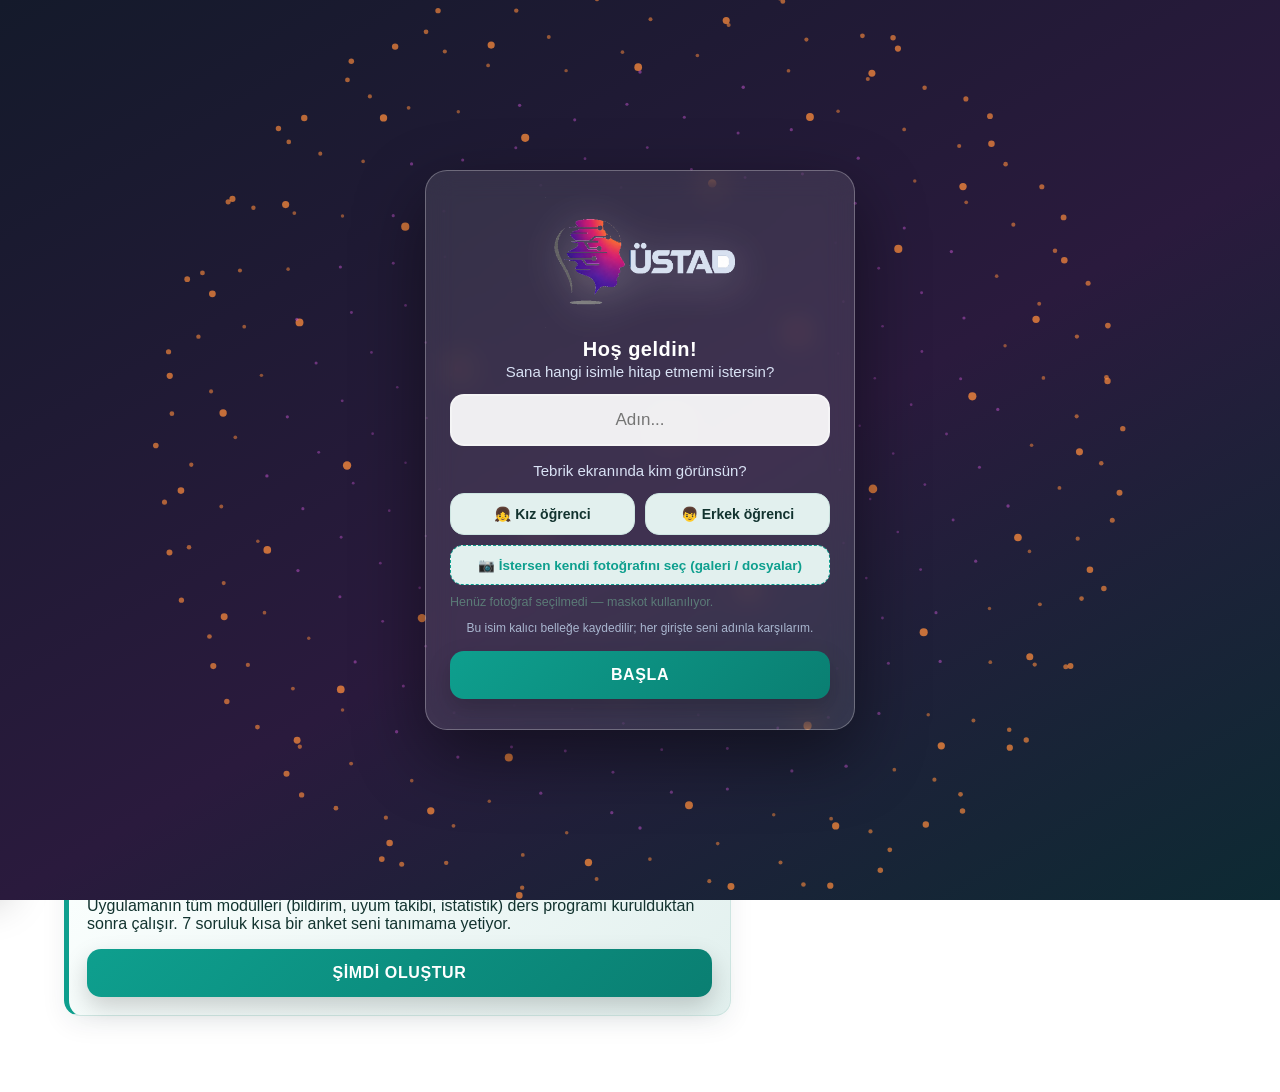
==== index.html @ e7c5d6fb "ÜSTAD KPSS-B KOÇ PRO v2.4 · KPSS ARAÇLAR bölümleri içe alındı (geri sayım, net & puan, 2026 güncel b" ====
<!DOCTYPE html>
<!-- © 2026 Kenan Kuzucu · ÜSTAD KPSS-B KOÇ PRO · Sınav Koçu (KPSS-B) · TÜM HAKLARI SAKLIDIR.
     5846 sayılı FSEK kapsamında korunur. İzinsiz çoğaltma, kopyalama, satış ve dağıtım yasaktır. -->
<html lang="tr" data-renk="turkuaz" data-duzen="ferah">
<head>
<meta charset="utf-8">
<meta name="viewport" content="width=device-width, initial-scale=1, viewport-fit=cover">
<meta name="surum" content="2.4">
<title>ÜSTAD KPSS-B KOÇ PRO · Sınav Koçu</title>
<link rel="stylesheet" href="assets/stil.css">
<link rel="stylesheet" href="assets/koc.css">
<link rel="stylesheet" href="assets/kpss-araclar.css">
</head>
<body>

<!-- ══════════ KARŞILAMA PERDESİ (ilk giriş) ══════════ -->
<section id="perde" class="perde">
  <canvas id="kure" class="kure"></canvas>
  <div class="perde-kart">
    <img class="perde-logo" src="tasarim/ustad-logo-tam-koyu.png" alt="ÜSTAD">
    <h1 class="perde-baslik">Hoş geldin!</h1>
    <p class="perde-soru">Sana hangi isimle hitap etmemi istersin?</p>
    <input id="isimKutu" class="isim-kutu" type="text" placeholder="Adın..." autocomplete="off">
    <p class="perde-soru perde-ikinci">Tebrik ekranında kim görünsün?</p>
    <div class="cins-satir" id="perdeCins">
      <button class="cins-dugme" data-cins="kiz">👧 Kız öğrenci</button>
      <button class="cins-dugme" data-cins="erkek">👦 Erkek öğrenci</button>
    </div>
    <div class="foto-blok" id="perdeFotoBlok">
      <input type="file" id="perdeFoto" accept="image/*" hidden>
      <button class="foto-sec-dugme" id="perdeFotoSec">📷 İstersen kendi fotoğrafını seç (galeri / dosyalar)</button>
      <div class="foto-onizleme" id="perdeFotoOnizleme"></div>
    </div>
    <p class="perde-alt">Bu isim kalıcı belleğe kaydedilir; her girişte seni adınla karşılarım.</p>
    <button id="isimKaydet" class="buyuk-dugme">BAŞLA</button>
  </div>
</section>

<!-- ══════════ ÜST ŞERİT ══════════ -->
<header class="ust">
  <button id="menuDugme" class="menu-dugme" title="Menü">☰</button>
  <div class="marka">
    <img src="tasarim/ustad-kafa.png" alt="">
    <div class="marka-yazi">
      <b>ÜSTAD KPSS-B KOÇ PRO</b>
      <span id="markaSinav">KPSS-B</span>
    </div>
  </div>
  <div class="ust-sag">
    <button id="sesDugme" class="mini-dugme" title="Sesli karşılama">🔊</button>
    <span id="saat" class="saat">--:--</span>
  </div>
</header>

<!-- ══════════ SOL MENÜ (hamburger) ══════════ -->
<nav id="menu" class="menu">
  <div class="menu-icerik"></div>
</nav>
<div id="menuPerde" class="menu-perde"></div>

<!-- ══════════ EKRANLAR ══════════ -->
<main id="icerik" class="icerik">

  <!-- ANA SAYFA -->
  <section id="ekran-ana" class="ekran acik" data-bolum="ana">
    <div class="izgara-ana">
      <div class="sol-kolon">
        <div class="kart">
          <div class="panel-baslik-satir">
            <div class="panel-madalyon" id="anaMadalyon"></div>
            <div class="panel-ad">
              <b id="anaUstadAd">ÜSTAD</b>
              <span id="karsilamaYazi">Hoş geldin · ÜSTAD yanınızda</span>
            </div>
          </div>
          <p><b>ÜSTAD</b>, sınav hazırlığını baştan sona yöneten bir çalışma koçudur.
             Sana özel ders programı kurar, uyumunu takip eder, eksiğini bulur ve
             eksik kaldığın konuya seni tekrar götürür.</p>
          <div class="ozellik-satir">
            <div class="ozellik"><span class="simg">🗓️</span><b>Kişiye özel program</b><i>Uyanma, uyuma ve verimli saatlerine göre kurulur.</i></div>
            <div class="ozellik"><span class="simg">💡</span><b>Eksik konu avcısı</b><i>Yanlış çözdüğün sorulardan eksiğini bulur.</i></div>
            <div class="ozellik"><span class="simg">🔔</span><b>Ders bildirimi</b><i>Ders saatinden 5 dakika önce haber verir.</i></div>
            <div class="ozellik"><span class="simg">⚡</span><b>Anında geri bildirim</b><i>Şıkkı işaretler işaretlemez doğru/yanlış yeşil-kırmızı bantta görünür.</i></div>
            <div class="ozellik"><span class="simg">✅</span><b>Doğru & yanlış panelleri</b><i>Doğru, yanlış ve boş bıraktığın soruların listesi; dokununca o soru açılır.</i></div>
            <div class="ozellik"><span class="simg">🎉</span><b>Maskotlu tebrik ekranı</b><i>Kazanınca konfetili kutlama, kazanamayınca “üzülme, başaracaksın”.</i></div>
            <div class="ozellik"><span class="simg">📷</span><b>Kendi fotoğrafınla</b><i>İstersen maskot yerine kendi fotoğrafın madalyon olarak çıkar.</i></div>
          </div>
          <div class="ana-hizli">
            <button class="ikincil-dugme" id="anaTebrik">🎬 Tebrik ekranını dene</button>
            <button class="ikincil-dugme" id="anaFoto" data-git="ayarlar">📷 Fotoğrafımı ayarla</button>
            <button class="ikincil-dugme yesil" data-git="testler">✅ Teste başla</button>
          </div>
        </div>
        <div class="kart vurgu-kart">
          <h3>Önce ders programını oluştur</h3>
          <p>Uygulamanın tüm modülleri (bildirim, uyum takibi, istatistik) ders programı
             kurulduktan sonra çalışır. 7 soruluk kısa bir anket seni tanımama yetiyor.</p>
          <button class="buyuk-dugme" data-git="program">ŞİMDİ OLUŞTUR</button>
        </div>
      </div>
      <aside class="sag-kolon">
        <div class="kart duyuru-kart">
          <h2 class="kart-baslik">📣 DUYURULAR</h2>
          <div id="duyuruAkis" class="duyuru-akis"></div>
          <p class="duyuru-dip">Başlığa dokun → haber uygulama içinde açılır.</p>
        </div>
      </aside>
    </div>
  </section>

  <!-- DERS PROGRAMI -->
  <section id="ekran-program" class="ekran" data-bolum="program">
    <h2 class="sayfa-baslik">🗓️ Ders Programı</h2>
    <div class="kart">
      <h3>Seni tanıyalım (7 soru)</h3>
      <form id="anket" class="anket">
        <label>Sabah saat kaçta uyanırsın?
          <input type="time" name="uyanma" value="07:00" required></label>
        <label>Akşam saat kaçta uyursun?
          <input type="time" name="uyuma" value="23:30" required></label>
        <label>Hangi günler senin için daha verimli?</label>
        <div class="gunler" id="gunKutu">
          <label class="cip"><input type="checkbox" value="1" checked><span>Pzt</span></label>
          <label class="cip"><input type="checkbox" value="2" checked><span>Sal</span></label>
          <label class="cip"><input type="checkbox" value="3" checked><span>Çar</span></label>
          <label class="cip"><input type="checkbox" value="4" checked><span>Per</span></label>
          <label class="cip"><input type="checkbox" value="5" checked><span>Cum</span></label>
          <label class="cip"><input type="checkbox" value="6"><span>Cmt</span></label>
          <label class="cip"><input type="checkbox" value="0"><span>Paz</span></label>
        </div>
        <label>Günün hangi saat aralığı sana uygun?
          <span class="cift">
            <input type="time" name="bas" value="09:00"><input type="time" name="bit" value="22:00">
          </span></label>
        <label>En çok sevdiğin dersler (birden fazla seç)</label>
        <div id="sevKutu" class="ders-cip"></div>
        <label>Zorlandığın dersler (birden fazla seç)</label>
        <div id="zorKutu" class="ders-cip"></div>
        <label>Hedef puan aralığın
          <span class="cift"><input type="number" name="puan1" value="70" min="0" max="100">
          <input type="number" name="puan2" value="85" min="0" max="100"></span></label>
        <label>Günde kaç saat çalışabilirsin?
          <input type="number" name="sure" value="4" min="1" max="12" step="0.5"></label>
        <button type="submit" class="buyuk-dugme">PROGRAMIMI HAZIRLA</button>
      </form>
    </div>
    <div id="programSonuc" class="kart gizli"></div>
  </section>

  <!-- ÜSTAD ÖNERİYOR -->
  <section id="ekran-oneriyor" class="ekran" data-bolum="oneriyor">
    <h2 class="sayfa-baslik">💡 ÜSTAD Öneriyor</h2>
    <div class="kart">
      <p>Çözdüğün testlerdeki yanlışlarını konu bazında tararım. Aşağıdaki liste
         <b>eksik kaldığın konuları</b> öncelik sırasıyla gösterir.</p>
      <div id="eksikListe" class="eksik-liste"></div>
    </div>
    <div id="telafiAlan" class="kart gizli"></div>
  </section>

  <!-- TESTLER -->
  <section id="ekran-testler" class="ekran" data-bolum="testler">
    <h2 class="sayfa-baslik">📝 Testler</h2>
    <div class="kart">
      <p>Konu testleri <b>30 soru</b> ve <b>süresizdir</b>; amaç konuya hâkim olup olmadığını ölçmektir.</p>
      <div id="testListe" class="test-liste"></div>
    </div>
  </section>

  <!-- DENEME SINAVI -->
  <section id="ekran-deneme" class="ekran" data-bolum="deneme">
    <h2 class="sayfa-baslik">🎯 Deneme Sınavı</h2>
    <div class="kart">
      <div id="denemeBilgi" class="deneme-bilgi"></div>
      <p class="uyari-yazi">Süre, sınava girdiğin an başlar. Süre bittiğinde 15 dakika
         boyunca sorulara erişim kapanır.</p>
      <!-- DENEMEYE BAŞLA düğmesi bu satırın ÜSTÜNE gelir (deneme.js panel()) -->
      <div id="denemeArsivSatir" class="deneme-arsiv-satir">
        <button class="arsiv-dugme" data-git="testler">📚 Deneme Arşivi ve Konu Testleri</button>
      </div>
    </div>
  </section>

  <!-- DERS NOTLARI -->
  <section id="ekran-notlar" class="ekran" data-bolum="notlar">
    <h2 class="sayfa-baslik">📚 Ders Notları</h2>
    <div class="kart"><div id="notListe" class="not-liste"></div></div>
  </section>

  <!-- Sınav Geri Sayımı (KPSS ARAÇLAR · v2.4) -->
  <section id="ekran-sayim" class="ekran" data-bolum="sayim">
    <h2 class="sayfa-baslik">⏳ Sınav Geri Sayımı</h2>
    <div class="kart" id="kaSayimAlan"></div>
  </section>

  <!-- Net & Puan (KPSS ARAÇLAR · v2.4) -->
  <section id="ekran-puan" class="ekran" data-bolum="puan">
    <h2 class="sayfa-baslik">🧮 Net &amp; Puan</h2>
    <div class="kart" id="kaPuanAlan"></div>
  </section>

  <!-- 2026 Güncel Bilgiler (KPSS ARAÇLAR · v2.4) -->
  <section id="ekran-guncel" class="ekran" data-bolum="guncel">
    <h2 class="sayfa-baslik">📰 2026 Güncel Bilgiler</h2>
    <div class="kart" id="kaGuncelAlan"></div>
  </section>

  <!-- Çıkmış Sorular (KPSS ARAÇLAR · v2.4) -->
  <section id="ekran-cikmis" class="ekran" data-bolum="cikmis">
    <h2 class="sayfa-baslik">📚 Çıkmış Sorular (2011-2021)</h2>
    <div class="kart" id="kaCikmisAlan"></div>
  </section>

  <!-- İSTATİSTİK -->
  <section id="ekran-istatistik" class="ekran" data-bolum="istatistik">
    <h2 class="sayfa-baslik">📊 İstatistik</h2>
    <div class="kart"><div id="istKutu" class="ist-kutu"></div></div>
  </section>

  <!-- AYARLAR -->
  <section id="ekran-ayarlar" class="ekran" data-bolum="ayarlar">
    <h2 class="sayfa-baslik">⚙️ Ayarlar</h2>
    <div class="kart">
      <h3>Renk Paleti</h3>
      <p class="aciklama">Her bölümün kendi rengi var; palet tüm uygulamanın tonunu değiştirir.</p>
      <div id="renkListe" class="renk-liste"></div>
    </div>
    <div class="kart">
      <h3>Düzen</h3>
      <p class="aciklama">Menü her zaman sol üstteki üç çizgidedir. Listeler sağda durur.</p>
      <div id="duzenListe" class="renk-liste"></div>
    </div>
    <div class="kart">
      <h3>Sesli karşılama</h3>
      <p class="aciklama">Girişte “Hoş geldin …” sesli okunur (cihazın Türkçe sesi kullanılır).</p>
      <label class="cip"><input type="checkbox" id="sesAc" checked><span>Açık</span></label>
    </div>
    <div class="kart">
      <h3>Deneme Sınavı</h3>
      <p class="aciklama">Açıkken denemede de testlerdeki gibi doğru/yanlış <b>anında</b> gösterilir ve cevap kilitlenir.
         Kapatırsanız gerçek sınav provası olur: işaretlemeler gizli kalır, sonuç sınav sonunda açıklanır.</p>
      <label class="cip"><input type="checkbox" id="anindaAc" checked><span>Anında geri bildirim</span></label>
    </div>
    <div class="kart">
      <h3>Sesli Karşılama Sesi</h3>
      <p class="aciklama">Kız öğrenci maskotunu seçtiyseniz konuşmalar <b>kadın sesiyle</b>, erkek öğrenci
         maskotunu seçtiyseniz <b>erkek sesiyle</b> okunur. Aşağıdaki düğmeyle sesi deneyebilirsiniz.</p>
      <button class="ikincil-dugme" id="sesDene">🔊 Sesi dinle</button>
      <p class="aciklama" id="sesDurum" style="margin-top:8px"></p>
    </div>
    <div class="kart">
      <h3>Öğrenci Profili</h3>
      <p class="aciklama">Tebrik ekranındaki maskot ve sesli hitap bu bilgiye göre hazırlanır.</p>
      <label class="alan-etiket">Adınız</label>
      <input id="profilAd" class="isim-kutu" type="text" placeholder="Adınız..." autocomplete="off">
      <p class="alan-etiket" style="margin-top:12px">Maskotunuz</p>
      <div class="cins-satir" id="profilCins">
        <button class="cins-dugme" data-cins="kiz">👧 Kız öğrenci</button>
        <button class="cins-dugme" data-cins="erkek">👦 Erkek öğrenci</button>
      </div>
      <p class="alan-etiket" style="margin-top:14px">Kendi fotoğrafınız (isteğe bağlı)</p>
      <p class="aciklama">Fotoğraf seçerseniz tebrik ekranında maskot yerine <b>sizin fotoğrafınız</b> madalyon olarak görünür.
         Galeriden ya da dosya yöneticisinden seçebilirsiniz; fotoğraf yalnızca cihazınızda saklanır, hiçbir yere gönderilmez.</p>
      <input type="file" id="profilFoto" accept="image/*" hidden>
      <div class="foto-blok">
        <div class="foto-onizleme" id="profilFotoOnizleme"></div>
        <div class="foto-dugmeler">
          <button class="ikincil-dugme" id="profilFotoSec">📷 Fotoğraf Seç / Değiştir</button>
          <button class="ikincil-dugme" id="profilFotoKullan">📷 Fotoğrafımı kullan</button>
          <button class="ikincil-dugme kirmizi" id="profilFotoSil">🗑 Fotoyu Sil</button>
        </div>
      </div>
      <button class="ikincil-dugme" id="profilKaydet" style="margin-top:14px">💾 Profili Kaydet</button>
      <p class="aciklama" id="profilDurum" style="margin-top:8px"></p>
    </div>
    <div class="kart">
      <h3>Tebrik Ekranını Dene</h3>
      <p class="aciklama">Testi ya da denemeyi bitirdiğinizde maskotunuz sizi kutlar ya da teselli eder.</p>
      <button class="ikincil-dugme" id="tebrikDene">🎬 Tebrik ekranını önizle</button>
    </div>
  </section>
  <!-- HAKKINDA & TELİF -->
  <section id="ekran-hakkinda" class="ekran" data-bolum="hakkinda">
    <h2 class="sayfa-baslik">©️ Hakkında &amp; Telif</h2>
    <div class="kart" id="hkAlan"></div>
  </section>
  <!-- KOÇ PRO (v2.1 eklentisi) -->
  <section id="ekran-koc" class="ekran" data-bolum="koc">
    <h2 class="sayfa-baslik">🎓 KOÇ PRO</h2>
    <div class="kart" id="kocAlan"></div>
  </section>

</main>

<script src="icerik/veri.js"></script>
<script src="icerik/sorular.js"></script>
<script src="icerik/notlar.js"></script>
<script src="icerik/besleme.js"></script>
<script src="icerik/kpss-takvim.js"></script>
<script src="icerik/kpss-guncel.js"></script>
<script src="icerik/kpss-cikmis.js"></script>
<script src="assets/deneme.js"></script>
<script src="assets/motor.js"></script>
<script src="assets/koc.js"></script>
<script src="assets/koc2.js"></script>
<script src="assets/koc3.js"></script>
<script src="assets/kpss-araclar.js"></script>
</body>
</html>
---- assets/stil.css ----
/* © 2026 Kenan Kuzucu · ÜSTAD KOÇ PRO · Sınav Koçu (KPSS-B paketi) · TÜM HAKLARI SAKLIDIR.
   5846 sayılı FSEK kapsamında korunur. İzinsiz çoğaltma, kopyalama, satış, dağıtım,
   değiştirme, tersine mühendislik ve türev eser üretimi yasaktır.
   Eser künyesi ve kullanım lisansı: uygulama içinde 'Hakkında & Telif' bölümü. */
/* ═══════════════════════════════════════════════════════════════════
   ÜSTAD MOTOR · stil.css
   Kural: her bölümün KENDİ rengi vardır; palet (tema) yalnız tonu değiştirir.
   Kural: zemin beyaz DEĞİL, yumuşak açık renk.
   ═══════════════════════════════════════════════════════════════════ */

/* ---- Renk paletleri: yalnız bu üç değişken değişir ---- */
html[data-renk="turkuaz"] { --zemin:#eef7f6; --zemin2:#e2f0ee; --kart:#fbfffe; --metin:#12332f; --soluk:#5b7b77; --cizgi:#cde5e1; }
html[data-renk="badem"]   { --zemin:#f7f3e9; --zemin2:#efe8d8; --kart:#fffdf7; --metin:#3a3226; --soluk:#7b7261; --cizgi:#e4dcc8; }
html[data-renk="lavanta"] { --zemin:#f2eefb; --zemin2:#e8e2f6; --kart:#fdfcff; --metin:#2e2450; --soluk:#6a5f8d; --cizgi:#ddd5ef; }
html[data-renk="gul"]     { --zemin:#fdeff2; --zemin2:#f8e2e8; --kart:#fffafc; --metin:#43222c; --soluk:#8a6270; --cizgi:#f0d5dd; }
html[data-renk="gokyuzu"] { --zemin:#eef4fd; --zemin2:#e0ebfa; --kart:#fbfdff; --metin:#152a44; --soluk:#5b7796; --cizgi:#cfe0f4; }
html[data-renk="nane"]    { --zemin:#eef8ee; --zemin2:#e2f1e3; --kart:#fbfffb; --metin:#1b3a22; --soluk:#5d7f66; --cizgi:#d0e8d3; }
html[data-renk="kum"]     { --zemin:#f8f2e6; --zemin2:#f0e6d2; --kart:#fffcf5; --metin:#3d3223; --soluk:#7d6f58; --cizgi:#e6dac2; }
html[data-renk="gece"]    { --zemin:#1b2130; --zemin2:#161b27; --kart:#242c3e; --metin:#e8eefc; --soluk:#9fb0cd; --cizgi:#33405a; }
html[data-renk="karanfil"]{ --zemin:#f6efef; --zemin2:#efe3e3; --kart:#fffbfb; --metin:#3b2626; --soluk:#7d6161; --cizgi:#e6d6d6; }
html[data-renk="fistik"]  { --zemin:#f3f8e8; --zemin2:#e8f1d6; --kart:#fcfff5; --metin:#2b3620; --soluk:#697a54; --cizgi:#d9e6c2; }
html[data-renk="antik"]   { --zemin:#f4f1ec; --zemin2:#ebe6dd; --kart:#fdfcf9; --metin:#332e26; --soluk:#726a5c; --cizgi:#e0dad0; }
html[data-renk="deniz"]   { --zemin:#e9f2f7; --zemin2:#dbeaf3; --kart:#fafdff; --metin:#12303f; --soluk:#567585; --cizgi:#cbdfeb; }

/* ---- Bölüm renkleri (her bölüme AYRI renk) ---- */
:root {
  --ana:#0e9f8e;      --ana2:#0a7f72;
  --program:#4f46e5;  --program2:#3f38c4;
  --oneriyor:#e08a00; --oneriyor2:#bd7400;
  --testler:#12a150;  --testler2:#0d8442;
  --deneme:#dc2626;   --deneme2:#b91c1c;
  --notlar:#7c3aed;   --notlar2:#6429c9;
  --istatistik:#1d6fe0; --istatistik2:#1659b8;
  --ayarlar:#556070;  --ayarlar2:#414a58;
  --hakkinda:#0f6f92; --hakkinda2:#0b5570;
  --koc:#7c3aed;      --koc2:#5b21b6;
  /* KPSS ARAÇLAR eklentisi (v2.4) — her aracın kendi rengi */
  --sayim:#0f766e;    --sayim2:#115e59;
  --puan:#b45309;     --puan2:#92400e;
  --guncel:#0e7490;   --guncel2:#155e75;
  --cikmis:#c2410c;   --cikmis2:#9a3412;
  --r:16px;
}

* { box-sizing:border-box; }
html,body { margin:0; padding:0; }
body {
  background:linear-gradient(160deg, var(--zemin) 0%, var(--zemin2) 100%);
  background-attachment:fixed;
  color:var(--metin); min-height:100vh;
  font-family:"Segoe UI","Trebuchet MS",Tahoma,sans-serif;
  -webkit-tap-highlight-color:transparent;
}
.gizli { display:none !important; }

/* ═════════ KARŞILAMA PERDESİ ═════════ */
.perde {
  position:fixed; inset:0; z-index:100;
  display:flex; align-items:center; justify-content:center;
  background:linear-gradient(150deg,#141a2b 0%,#2a1a3d 55%,#0d2a33 100%);
  transition:opacity .5s ease, visibility .5s;
}
.perde.kapali { opacity:0; visibility:hidden; pointer-events:none; }
.kure { position:absolute; inset:0; width:100%; height:100%; }
.perde-kart {
  position:relative; z-index:2; width:min(92vw,430px);
  padding:26px 24px 30px; border-radius:22px; text-align:center;
  background:rgba(255,255,255,.10); border:1px solid rgba(255,255,255,.28);
  backdrop-filter:blur(14px); -webkit-backdrop-filter:blur(14px);
  box-shadow:0 26px 70px rgba(0,0,0,.45);
}
.perde-logo { width:190px; filter:drop-shadow(0 8px 22px rgba(255,255,255,.28)); }
.perde-baslik { color:#fff; margin:6px 0 2px; font-size:20px; letter-spacing:.5px; }
.perde-soru { color:#d9e2f5; margin:0 0 14px; font-size:15px; }
.isim-kutu {
  width:100%; padding:14px 16px; font-size:17px; text-align:center;
  border-radius:14px; border:2px solid rgba(255,255,255,.35);
  background:rgba(255,255,255,.92); color:#16233a; outline:none;
}
.isim-kutu:focus { border-color:#ffb457; box-shadow:0 0 0 4px rgba(255,180,87,.25); }
.perde-alt { color:#a9b6cf; font-size:12px; margin:12px 0 16px; }

.buyuk-dugme {
  display:inline-block; width:100%; padding:15px 20px; cursor:pointer;
  font-size:16px; font-weight:700; letter-spacing:.6px; color:#fff;
  border:none; border-radius:14px;
  background:linear-gradient(135deg,var(--ana),var(--ana2));
  box-shadow:0 10px 24px rgba(0,0,0,.18);
  transition:transform .15s ease, box-shadow .15s ease;
}
.buyuk-dugme:hover { transform:translateY(-2px); box-shadow:0 14px 30px rgba(0,0,0,.24); }
.buyuk-dugme:active { transform:translateY(0); }

/* ═════════ ÜST ŞERİT ═════════ */
.ust {
  position:sticky; top:0; z-index:40;
  display:flex; align-items:center; gap:12px; padding:8px 14px;
  background:linear-gradient(135deg,var(--kart),var(--zemin2));
  border-bottom:1px solid var(--cizgi);
}
.menu-dugme {
  width:46px; height:46px; flex:0 0 46px; cursor:pointer;
  font-size:22px; line-height:1; color:#fff; border:none; border-radius:13px;
  background:linear-gradient(135deg,var(--ana),var(--ana2));
  box-shadow:0 6px 16px rgba(0,0,0,.18);
}
.marka { display:flex; align-items:center; gap:10px; flex:1; min-width:0; }
.marka img { height:40px; }
.marka-yazi { display:flex; flex-direction:column; line-height:1.05; }
.marka-yazi b { font-size:17px; letter-spacing:2px; color:#1b2a6b; }
html[data-renk="gece"] .marka-yazi b { color:#cfe0ff; }
.marka-yazi span { font-size:11px; letter-spacing:3px; color:var(--soluk); font-weight:700; }
.ust-sag { display:flex; align-items:center; gap:10px; }
.mini-dugme {
  cursor:pointer; font-size:16px; padding:8px 10px; border-radius:11px;
  border:1px solid var(--cizgi); background:var(--kart); color:var(--metin);
}
.saat { font-variant-numeric:tabular-nums; font-size:14px; color:var(--soluk); font-weight:700; }

/* ═════════ SOL MENÜ ═════════ */
.menu {
  position:fixed; top:0; left:0; z-index:60; height:100%; width:288px;
  background:var(--kart); border-right:1px solid var(--cizgi);
  box-shadow:14px 0 40px rgba(0,0,0,.22);
  transform:translateX(-102%); transition:transform .28s cubic-bezier(.4,0,.2,1);
  overflow-y:auto; padding:16px 14px 30px;
}
.menu.acik { transform:translateX(0); }
.menu-perde { position:fixed; inset:0; z-index:55; background:rgba(8,14,26,.45); opacity:0; visibility:hidden; transition:opacity .25s; }
.menu-perde.acik { opacity:1; visibility:visible; }
.menu-baslik { display:flex; align-items:center; gap:10px; margin:4px 4px 14px; }
.menu-baslik img { height:34px; }
.menu-baslik b { letter-spacing:2px; font-size:15px; }
.menu-grup { font-size:10.5px; letter-spacing:2px; color:var(--soluk); margin:14px 8px 6px; font-weight:800; }
.menu-oge {
  display:flex; align-items:center; gap:12px; width:100%; cursor:pointer;
  padding:12px 13px; margin-bottom:7px; border-radius:13px; text-align:left;
  border:1px solid transparent; background:transparent; color:var(--metin);
  font-size:15px; font-family:inherit;
  transition:background .16s, transform .16s, border-color .16s;
}
.menu-oge .simg-renk {
  width:34px; height:34px; flex:0 0 34px; border-radius:11px;
  display:flex; align-items:center; justify-content:center; font-size:17px;
  background:var(--bolum); box-shadow:0 5px 12px rgba(0,0,0,.18);
}
.menu-oge:hover { background:var(--zemin2); border-color:var(--cizgi); transform:translateX(3px); }
.menu-oge.secili { background:var(--zemin2); border-color:var(--bolum); box-shadow:inset 4px 0 0 var(--bolum); }
.menu-oge .etiket { font-weight:600; }
.menu-oge .rozet { margin-left:auto; font-size:11px; color:var(--soluk); font-weight:700; }

/* ═════════ İÇERİK / EKRANLAR ═════════ */
.icerik { max-width:1180px; margin:0 auto; padding:16px 14px 60px; }
.ekran { display:none; animation:gel .28s ease; }
.ekran.acik { display:block; }
@keyframes gel { from { opacity:0; transform:translateY(8px); } to { opacity:1; transform:none; } }
.sayfa-baslik { font-size:22px; margin:6px 0 14px; letter-spacing:.4px; }
[data-bolum="ana"] .sayfa-baslik { color:var(--ana); }

.kart {
  background:var(--kart); border:1px solid var(--cizgi); border-radius:var(--r);
  padding:18px; margin-bottom:16px; box-shadow:0 8px 26px rgba(20,40,60,.07);
}
.kart-baslik { margin:0 0 10px; font-size:18px; }
[data-bolum="ana"] .kart:first-child { border-top:4px solid var(--ana); }
[data-bolum="program"] .kart { border-top:4px solid var(--program); }
[data-bolum="oneriyor"] .kart { border-top:4px solid var(--oneriyor); }
[data-bolum="testler"] .kart { border-top:4px solid var(--testler); }
[data-bolum="deneme"] .kart { border-top:4px solid var(--deneme); }
[data-bolum="notlar"] .kart { border-top:4px solid var(--notlar); }
[data-bolum="istatistik"] .kart { border-top:4px solid var(--istatistik); }
[data-bolum="ayarlar"] .kart { border-top:4px solid var(--ayarlar); }
[data-bolum="hakkinda"] .kart { border-top:4px solid var(--hakkinda); }
[data-bolum="koc"] .kart { border-top:4px solid var(--koc); }
.aciklama { color:var(--soluk); font-size:13px; margin:4px 0 12px; }

/* Ana sayfa ızgara: menü/akış simetrisi için iki kolon */
.izgara-ana { display:grid; grid-template-columns:1.35fr .95fr; gap:16px; align-items:start; }
@media (max-width:900px){ .izgara-ana { grid-template-columns:1fr; } }
.ozellik-satir { display:grid; grid-template-columns:repeat(3,1fr); gap:12px; margin-top:14px; }
@media (max-width:760px){ .ozellik-satir { grid-template-columns:1fr; } }
.ozellik {
  background:var(--zemin2); border:1px solid var(--cizgi); border-radius:13px; padding:12px;
  display:flex; flex-direction:column; gap:4px;
}
.ozellik .simg { font-size:22px; }
.ozellik b { font-size:14px; }
.ozellik i { font-size:12.5px; color:var(--soluk); font-style:normal; }
.vurgu-kart { border-left:5px solid var(--ana); background:linear-gradient(135deg,var(--kart),var(--zemin2)); }
.vurgu-kart h3 { margin:0 0 6px; }

/* DUYURULAR akış panosu */
.duyuru-kart { border-top:4px solid #d97706; }
.duyuru-akis { max-height:340px; overflow-y:auto; display:flex; flex-direction:column; gap:9px; padding-right:4px; }
.duyuru {
  display:block; padding:10px 12px; border-radius:12px; cursor:pointer;
  background:var(--zemin2); border:1px solid var(--cizgi); font-size:13.5px; line-height:1.35;
}
.duyuru:hover { border-color:#d97706; }
.duyuru .kaynak { display:block; margin-top:5px; font-size:11px; color:var(--soluk); }
.duyuru-dip { color:var(--soluk); font-size:11.5px; margin:10px 0 0; }

/* Anket */
.anket { display:grid; gap:12px; }
.anket label { display:block; font-size:13.5px; font-weight:600; color:var(--soluk); }
.anket input[type=time], .anket input[type=number], .anket input[type=text] {
  display:block; width:100%; margin-top:6px; padding:11px 12px; font-size:15px; font-family:inherit;
  border:1px solid var(--cizgi); border-radius:12px; background:var(--zemin2); color:var(--metin);
}
.cift { display:flex; gap:10px; }
.cift input { flex:1; }
.gunler { display:flex; flex-wrap:wrap; gap:8px; margin-top:6px; }
.ders-cip { display:flex; flex-wrap:wrap; gap:8px; margin-top:6px; }
.cip { display:inline-flex; align-items:center; gap:7px; cursor:pointer;
  padding:9px 13px; border-radius:11px; background:var(--zemin2);
  border:1px solid var(--cizgi); font-size:13.5px; font-weight:600; }
.cip input { accent-color:var(--program); }

/* Program tablosu */
.program-tablo { width:100%; border-collapse:collapse; font-size:13.5px; }
.program-tablo th, .program-tablo td { padding:9px 10px; border-bottom:1px solid var(--cizgi); text-align:left; }
.program-tablo th { background:var(--zemin2); color:var(--soluk); font-size:12px; letter-spacing:.6px; }
.etiket-tur { font-size:11px; font-weight:800; padding:3px 9px; border-radius:20px; color:#fff; white-space:nowrap; }
.tur-konu { background:#4f46e5; } .tur-soru { background:#12a150; } .tur-bos { background:#94a3b8; }

/* Listeler (kart biçimi) */
.test-liste, .not-liste, .eksik-liste { display:grid; gap:11px; }
.liste-kart {
  display:flex; align-items:center; gap:13px; padding:13px;
  background:var(--zemin2); border:1px solid var(--cizgi); border-radius:14px;
}
.liste-kart .ikon { font-size:21px; }
.liste-kart .govde { flex:1; min-width:0; }
.liste-kart .govde b { display:block; font-size:14.5px; }
.liste-kart .govde span { font-size:12px; color:var(--soluk); }
.liste-kart .kucuk-dugme {
  cursor:pointer; padding:9px 14px; border-radius:11px; border:none; color:#fff;
  font-size:13px; font-weight:700; background:var(--bolum,var(--ana));
}
.ilerleme { height:8px; border-radius:8px; background:var(--cizgi); overflow:hidden; margin-top:7px; }
.ilerleme i { display:block; height:100%; background:var(--testler); }

/* Deneme bilgi kutuları */
.deneme-bilgi { display:grid; grid-template-columns:repeat(3,1fr); gap:12px; margin-bottom:14px; }
@media (max-width:640px){ .deneme-bilgi { grid-template-columns:1fr; } }
.bilgi-kutu { background:var(--zemin2); border:1px solid var(--cizgi); border-radius:13px; padding:13px; text-align:center; }
.bilgi-kutu b { display:block; font-size:23px; color:var(--deneme); }
.bilgi-kutu span { font-size:12px; color:var(--soluk); }
.uyari-yazi { font-size:12.5px; color:var(--soluk); border-left:4px solid var(--deneme); padding-left:10px; }

/* ═════════ ANA SAYFA PANEL BAŞLIĞI: BÜYÜK madalyon + ÜSTAD <AD> ═════════ */
.panel-baslik-satir { display:flex; align-items:center; gap:16px; margin-bottom:14px; flex-wrap:wrap; }
.panel-madalyon { position:relative; width:104px; height:104px; flex:0 0 auto; }
.panel-madalyon img,
.panel-madalyon .maskot-svg {
  width:104px; height:104px; border-radius:50%; background:var(--zemin2);
  border:4px solid var(--kart); box-shadow:0 10px 24px rgba(9,32,38,.2);
}
.panel-madalyon img { object-fit:cover; display:block; }
.panel-madalyon::after {
  content:""; position:absolute; inset:-5px; border-radius:50%;
  border:2.5px solid var(--ana); opacity:.75; pointer-events:none;
}
.panel-ad { display:flex; flex-direction:column; gap:3px; min-width:0; }
.panel-ad b { font-size:22px; letter-spacing:.6px; }
.panel-ad span { font-size:13px; color:var(--soluk); }
.ana-hizli { display:flex; flex-wrap:wrap; gap:10px; margin-top:14px; }

/* ═════════ Kız / erkek maskot seçimi ═════════ */
.perde-ikinci { margin-top:16px; }
.cins-satir { display:flex; gap:10px; margin:8px 0 4px; }
.cins-satir.uyari { animation:cinsUyari .45s ease 2; }
@keyframes cinsUyari { 0%,100%{transform:none} 25%{transform:translateX(-6px)} 75%{transform:translateX(6px)} }
.cins-dugme {
  flex:1; padding:12px 10px; cursor:pointer; font-size:14px; font-weight:700;
  color:var(--metin); background:var(--zemin2);
  border:1.5px solid var(--cizgi); border-radius:14px;
  transition:transform .16s ease, border-color .16s ease, box-shadow .16s ease;
}
.cins-dugme:hover { transform:translateY(-1px); }
.cins-dugme.secili { border-color:var(--ana); color:var(--ana); background:var(--kart); box-shadow:0 4px 14px rgba(14,159,142,.18); }
.alan-etiket { display:block; font-size:12.5px; font-weight:700; color:var(--soluk); margin-bottom:3px; }

/* ═════════ TEBRİK / TESELLİ EKRANI (maskot + konfeti + konuşma) ═════════ */
.kutlama-perde {
  position:fixed; inset:0; z-index:200; display:flex; align-items:center; justify-content:center;
  background:rgba(8,28,33,.55); padding:18px; animation:kutGir .3s ease;
}
@keyframes kutGir { from{opacity:0} to{opacity:1} }
.konfeti { position:absolute; inset:0; width:100%; height:100%; pointer-events:none; }
.kutlama-kart {
  position:relative; width:100%; max-width:430px; text-align:center;
  background:var(--kart); border-radius:24px; padding:22px 18px 18px;
  box-shadow:0 26px 60px rgba(0,0,0,.38); animation:kutPop .45s cubic-bezier(.2,1.4,.5,1);
}
@keyframes kutPop { from{transform:scale(.72) translateY(24px); opacity:0} to{transform:none; opacity:1} }
.kutlama-maskot { display:flex; justify-content:center; }
.maskot-svg { width:150px; height:212px; }
.maskot-govde { transform-box:fill-box; transform-origin:center bottom; animation:maskotZip 1.15s ease-in-out infinite; }
@keyframes maskotZip { 0%,100%{transform:translateY(0)} 50%{transform:translateY(-9px)} }
/* göz kırpma + saç salınımı (gerçekçilik) */
.gozkapagi { transform-box:fill-box; transform-origin:center top; animation:kirp 4.6s ease-in-out infinite; }
@keyframes kirp { 0%,88%,100%{transform:scaleY(0)} 92%,95%{transform:scaleY(1)} }
.sac-tutam { transform-box:fill-box; transform-origin:top center; animation:sacSal 3.8s ease-in-out infinite; }
@keyframes sacSal { 0%,100%{transform:rotate(-1.4deg)} 50%{transform:rotate(1.4deg)} }
.kol { transform-box:fill-box; transform-origin:center top; }
.moral-kazandi .kol-sol { animation:kolSalla .7s ease-in-out infinite; }
.moral-kazandi .kol-sag { animation:kolSallaTers .7s ease-in-out infinite; }
@keyframes kolSalla { 0%,100%{transform:rotate(-9deg)} 50%{transform:rotate(9deg)} }
@keyframes kolSallaTers { 0%,100%{transform:rotate(9deg)} 50%{transform:rotate(-9deg)} }
.moral-uzgun .maskot-govde { animation:maskotNefes 2.8s ease-in-out infinite; }
@keyframes maskotNefes { 0%,100%{transform:translateY(0)} 50%{transform:translateY(-3px)} }
.kutlama-balon { margin-top:8px; }
.k-ust { display:block; font-size:15px; font-weight:800; color:var(--ana); letter-spacing:.4px; }
.k-bas { display:block; font-size:26px; margin:4px 0 6px; letter-spacing:.5px; }
.k-alt { display:block; font-size:14px; color:var(--soluk); line-height:1.5; }
.k-puan { display:inline-block; margin-top:11px; padding:5px 12px; border-radius:999px; font-size:12px; font-weight:700; background:var(--zemin2); color:var(--soluk); }
.moral-kazandi .k-bas { color:#0b8a44; }
.moral-yaklasti .k-bas { color:#c47a00; }
.moral-uzgun .k-bas { color:var(--ana); }
.kutlama-alt { display:flex; flex-direction:column; gap:10px; margin-top:16px; }
@media (max-height:640px){ .maskot-svg{width:112px;height:158px} .k-bas{font-size:21px} }

/* ═════════ KENDİ FOTOĞRAFINI KULLANMA ═════════ */
.foto-blok { margin-top:10px; }
.foto-sec-dugme {
  display:block; width:100%; cursor:pointer; margin-top:8px;
  padding:11px 14px; font-size:13.5px; font-weight:700; text-align:center;
  color:var(--ana); background:var(--zemin2);
  border:1.5px dashed var(--ana); border-radius:13px;
}
.foto-sec-dugme:active { transform:translateY(1px); }
.foto-onizleme { display:flex; align-items:center; gap:11px; margin-top:10px; flex-wrap:wrap; }
.foto-yok { font-size:12.5px; color:var(--soluk); }
.foto-mini { position:relative; flex:0 0 auto; width:74px; height:74px; }
.foto-mini img {
  width:74px; height:74px; object-fit:cover; border-radius:50%;
  border:3px solid var(--cizgi); box-shadow:0 4px 12px rgba(9,32,38,.14);
}
.foto-mini.aktif img { border-color:var(--ana); }
.foto-etiket {
  position:absolute; left:50%; bottom:-7px; transform:translateX(-50%);
  white-space:nowrap; font-size:10px; font-weight:800; padding:2px 7px; border-radius:999px;
  background:var(--soluk); color:#fff;
}
.foto-mini.aktif .foto-etiket { background:var(--ana); }
.foto-dugmeler { display:flex; flex-wrap:wrap; gap:9px; margin-top:12px; }

/* Tebrik ekranında fotoğraf madalyonu (maskotun yerine) */
.foto-madalyon {
  position:relative; width:150px; height:150px; margin:4px auto 2px;
  animation:fmZip 1.15s ease-in-out infinite;
}
.foto-madalyon .fm-resim {
  position:relative; z-index:2; width:150px; height:150px; object-fit:cover;
  border-radius:50%; border:5px solid #ffffff;
  box-shadow:0 10px 26px rgba(9,32,38,.26);
}
.foto-madalyon .fm-halka {
  position:absolute; inset:-7px; border-radius:50%; z-index:1;
  border:3px solid var(--ana); opacity:.85;
}
.foto-madalyon.kazandi .fm-halka { border-color:#12a150; box-shadow:0 0 0 3px rgba(18,161,80,.18); }
.foto-madalyon.uzgun .fm-halka { border-color:#dc2626; opacity:.6; }
.foto-madalyon.yaklasti .fm-halka { border-color:#f0b429; }
@keyframes fmZip { 0%,100%{ transform:translateY(0) } 50%{ transform:translateY(-8px) } }
.foto-madalyon .fm-tac {
  position:absolute; top:-24px; left:50%; transform:translateX(-50%) rotate(-8deg);
  z-index:3; font-size:30px; animation:tacSalla 1.6s ease-in-out infinite;
}
@keyframes tacSalla { 0%,100%{ transform:translateX(-50%) rotate(-8deg) } 50%{ transform:translateX(-50%) rotate(8deg) } }
.foto-madalyon .fm-isik { position:absolute; z-index:3; font-size:17px; animation:isikParla 1.7s ease-in-out infinite; }
.foto-madalyon .fm-isik-1 { top:6px; left:-14px; }
.foto-madalyon .fm-isik-2 { bottom:12px; right:-16px; animation-delay:.7s; }
@keyframes isikParla { 0%,100%{ transform:scale(.7); opacity:.35 } 50%{ transform:scale(1.15); opacity:1 } }
@media (max-height:640px){ .foto-madalyon, .foto-madalyon .fm-resim { width:120px; height:120px } }

/* Deneme ekranı: BAŞLA düğmesi ile Deneme Arşivi bağlantısı arasında nefes */
#denemeAlt { margin-top:18px; }
#denemeAlt .buyuk-dugme + .buyuk-dugme { margin-top:12px; }
#denemeAlt .kart { margin-bottom:0; }
.deneme-arsiv-satir { margin-top:18px; padding-top:16px; border-top:1px dashed var(--cizgi); }
.arsiv-dugme {
  display:flex; align-items:center; justify-content:center; gap:9px; width:100%;
  padding:13px 16px; cursor:pointer; font-size:14.5px; font-weight:700; letter-spacing:.3px;
  color:var(--deneme); background:var(--zemin2);
  border:1.5px solid var(--deneme); border-radius:14px;
  transition:background .16s ease, transform .16s ease, box-shadow .16s ease;
}
.arsiv-dugme:hover { background:var(--kart); transform:translateY(-1px); box-shadow:0 6px 16px rgba(0,0,0,.08); }
.arsiv-dugme:active { transform:translateY(0); }

/* İstatistik kartları */
.ist-kutu { display:grid; grid-template-columns:repeat(4,1fr); gap:12px; }
@media (max-width:700px){ .ist-kutu { grid-template-columns:repeat(2,1fr); } }
.ist-kart { background:var(--zemin2); border:1px solid var(--cizgi); border-radius:14px; padding:14px; text-align:center; }
.ist-kart b { display:block; font-size:26px; color:var(--istatistik); }
.ist-kart span { font-size:12px; color:var(--soluk); }

/* Tema / düzen seçici */
.renk-liste { display:grid; grid-template-columns:repeat(auto-fill,minmax(132px,1fr)); gap:11px; }
.renk-kart { cursor:pointer; padding:11px; border-radius:13px; border:2px solid var(--cizgi); background:var(--zemin2); text-align:center; font-size:13px; font-weight:600; }
.renk-kart.secili { border-color:var(--ana); box-shadow:0 0 0 3px rgba(14,159,142,.18); }
.renk-serit { display:flex; gap:5px; justify-content:center; margin-bottom:8px; }
.renk-serit i { width:19px; height:19px; border-radius:6px; display:block; }

/* Modül (test çözme) */
.modul { position:fixed; inset:0; z-index:80; background:var(--zemin); overflow-y:auto; padding:16px; }
.modul-ic { max-width:820px; margin:0 auto; }
.soru-kutu { background:var(--kart); border:1px solid var(--cizgi); border-radius:16px; padding:18px; }
.soru-metin { font-size:16px; line-height:1.5; margin:8px 0 14px; }
.secenek {
  display:flex; gap:11px; align-items:flex-start; cursor:pointer; padding:12px 13px; margin-bottom:9px;
  border:1px solid var(--cizgi); border-radius:13px; background:var(--zemin2); font-size:14.5px;
}
.secenek.secili { border-color:var(--testler); background:var(--kart); box-shadow:inset 4px 0 0 var(--testler); }
.secenek.dogru { border-color:#12a150; background:#e9f9ee; }
.secenek.yanlis { border-color:#dc2626; background:#fdeaea; }
.secenek.soluk { opacity:.55; }
/* Anında geri bildirim kutusu: doğru → yeşil, yanlış → kırmızı */
.cevap-kutu { display:block; margin-top:12px; padding:12px 14px; border-radius:13px; font-size:14.5px; line-height:1.5; border:1.5px solid; }
.cevap-kutu.iyi { background:#e9f9ee; border-color:#12a150; color:#0b6b34; }
.cevap-kutu.kotu { background:#fdeaea; border-color:#dc2626; color:#9c1414; }
.cevap-kutu .cevap-alt { display:block; margin-top:5px; font-size:12.5px; opacity:.85; font-weight:400; }

/* ═════════ ANINDA GERİ BİLDİRİM BANDI (testler + deneme) ═════════
   Soru kutusunun EN ÜSTÜNDE, yapışkan: cevap verir vermez ekranda görünür. */
.cevap-bant {
  position:sticky; top:10px; z-index:8;
  display:flex; align-items:center; gap:12px;
  margin:0 0 14px; padding:12px 14px;
  border:2px solid; border-radius:16px;
  box-shadow:0 10px 26px rgba(9,32,38,.16);
  animation:bantGir .32s cubic-bezier(.2,1.3,.5,1);
}
@keyframes bantGir { from{ transform:translateY(-14px) scale(.96); opacity:0 } to{ transform:none; opacity:1 } }
.cevap-bant.iyi { background:#e9f9ee; border-color:#12a150; color:#0b6b34; }
.cevap-bant.kotu { background:#fdeaea; border-color:#dc2626; color:#9c1414; }
.cevap-bant .cb-isaret {
  flex:0 0 auto; width:38px; height:38px; border-radius:50%;
  display:flex; align-items:center; justify-content:center;
  font-size:21px; font-weight:800; color:#fff;
  animation:isaretPop .5s cubic-bezier(.2,1.6,.4,1);
}
.cevap-bant.iyi .cb-isaret { background:#12a150; }
.cevap-bant.kotu .cb-isaret { background:#dc2626; }
@keyframes isaretPop { 0%{ transform:scale(.3) rotate(-18deg) } 60%{ transform:scale(1.18) rotate(6deg) } 100%{ transform:none } }
.cevap-bant .cb-metin { flex:1 1 auto; font-size:14.5px; line-height:1.45; }
.cevap-bant .cb-alt { display:block; margin-top:4px; font-size:12.5px; font-weight:400; opacity:.85; }
.cevap-bant .bant-dugme {
  flex:0 0 auto; cursor:pointer; font-size:13.5px; font-weight:800;
  padding:10px 14px; border-radius:12px; color:#fff; border:0;
  background:var(--ana); box-shadow:0 4px 12px rgba(14,159,142,.3);
}
.cevap-bant.kotu .bant-dugme { background:var(--ana); }
.cevap-bant .bant-dugme:active { transform:translateY(1px); }
@media (max-width:430px){
  .cevap-bant { flex-wrap:wrap; gap:9px; padding:11px 12px; }
  .cevap-bant .cb-metin { flex:1 1 100%; order:2; }
  .cevap-bant .cb-isaret { order:1; }
  .cevap-bant .bant-dugme { order:3; flex:1 1 100%; }
}
.soru-ust { display:flex; justify-content:space-between; align-items:center; gap:10px; font-size:12.5px; color:var(--soluk); font-weight:700; }

/* ═════════ SORU LİSTESİ PANELLERİ (doğru / yanlış / boş) ═════════ */
.panel-baslik { margin:0 0 6px; font-size:17px; }
.panel-baslik.dogru { color:#0b8a44; }
.panel-baslik.yanlis { color:#b91c1c; }
.panel-baslik.bos { color:#a16207; }
.panel-liste { display:flex; flex-direction:column; gap:9px; margin-top:12px; }
.panel-satir {
  display:flex; align-items:center; gap:12px; width:100%; text-align:left; cursor:pointer;
  padding:11px 13px; border-radius:14px; border:1.5px solid var(--cizgi); background:var(--zemin2);
  font:inherit; color:var(--metin);
}
.panel-satir.dogru { border-color:#12a150; background:#eefaf1; }
.panel-satir.yanlis { border-color:#dc2626; background:#fdeaea; }
.panel-satir.bos { border-color:#f0b429; background:#fff8e8; }
.panel-satir b {
  flex:0 0 auto; width:34px; height:34px; border-radius:50%;
  display:flex; align-items:center; justify-content:center;
  background:var(--kart); font-size:13.5px;
}
.panel-satir span { flex:1 1 auto; font-size:13.5px; font-weight:700; line-height:1.35; }
.panel-satir i { display:block; margin-top:3px; font-style:normal; font-size:12px; font-weight:400; opacity:.8; }
.panel-satir:active { transform:translateY(1px); }
.ikincil-dugme.yesil { color:#0b8a44; border-color:#12a150; background:#eefaf1; }
.soru-alt { display:flex; gap:9px; flex-wrap:wrap; margin-top:14px; }
.ikincil-dugme {
  cursor:pointer; padding:11px 15px; border-radius:12px; font-size:13.5px; font-weight:700;
  border:1px solid var(--cizgi); background:var(--kart); color:var(--metin);
}
.ikincil-dugme.kirmizi { border-color:#dc2626; color:#b91c1c; }
.ikincil-dugme.sari { border-color:#e08a00; color:#b06f00; }
.sayac-kutu { font-variant-numeric:tabular-nums; font-weight:800; color:var(--deneme); }

/* ═════════ DENEME SINAVI ═════════ */
.sinav-perde { padding:12px; }
.sinav-ust {
  display:flex; justify-content:space-between; align-items:center; gap:10px;
  background:var(--kart); border:1px solid var(--cizgi); border-top:4px solid var(--deneme);
  border-radius:14px; padding:11px 14px; margin-bottom:12px; font-size:13px; font-weight:700;
}
.optik { margin-top:14px; background:var(--zemin2); border:1px solid var(--cizgi); border-radius:14px; padding:12px; }
.optik-baslik { font-size:12px; font-weight:800; color:var(--soluk); letter-spacing:.6px; margin-bottom:9px; }
.optik-izgara { display:grid; grid-template-columns:repeat(10,1fr); gap:6px; }
@media (max-width:640px){ .optik-izgara { grid-template-columns:repeat(6,1fr); } }
.optik-kutu {
  padding:8px 0; border-radius:9px; font-size:12px; font-weight:700; cursor:pointer;
  border:1px solid var(--cizgi); background:var(--kart); color:var(--metin);
}
.optik-kutu.cevapli { background:#dcf5e4; border-color:#12a150; color:#0b6b34; }
.optik-kutu.yanlis { background:#fde6e6; border-color:#dc2626; color:#9c1414; }
.optik-kutu.isaretli { box-shadow:inset 0 -3px 0 #e08a00; }
.optik-kutu.suanki { outline:3px solid var(--deneme); outline-offset:1px; }
.kilit-kutu {
  background:#fdeaea; border:1px solid #f3b9b9; border-left:6px solid var(--deneme);
  border-radius:14px; padding:16px; text-align:center;
}
.kilit-sayac { font-size:22px; font-weight:800; color:var(--deneme); font-variant-numeric:tabular-nums; margin:8px 0 0; }

/* ═════════ HAKKINDA & TELİF (v1.9) — eser sahibinin hakları + kopya koruması ═════════ */
.hk-kunye { display:flex; align-items:center; gap:16px; padding:10px 4px 16px; border-bottom:1px dashed var(--cizgi, #d9e2ea); }
.hk-madalyon { width:88px; height:88px; flex:0 0 88px; border-radius:50%; overflow:hidden;
  background:#fff; border:3px solid var(--hakkinda); box-shadow:0 6px 18px rgba(15,111,146,.22); }
.hk-madalyon img { width:100%; height:100%; object-fit:cover; display:block; }
.hk-bolum { margin-top:18px; }
.hk-bolum h3 { margin:0 0 8px; font-size:16px; color:var(--hakkinda2); }
.hk-bolum p { margin:6px 0; font-size:13.5px; line-height:1.6; color:#2c3742; }
.hk-telif { margin-top:16px; padding:14px 16px; border-radius:14px; background:#fff5f5;
  border:2px solid #e2574c; box-shadow:0 4px 14px rgba(226,87,76,.12); }
.hk-telif > b { display:block; color:#b2261c; font-size:15px; letter-spacing:.2px; margin-bottom:8px; }
.hk-telif p { margin:6px 0; font-size:13.5px; line-height:1.6; color:#43302c; }
.hk-satir { display:flex; justify-content:space-between; align-items:baseline; gap:14px;
  padding:7px 0; border-bottom:1px dotted #dbe3ea; font-size:13.5px; }
.hk-satir span { color:var(--soluk, #6b7885); }
.hk-satir b { text-align:right; color:#1f2933; }
.hk-imza { font-family: ui-monospace, "Cascadia Mono", Consolas, monospace; font-size:12.5px; word-break:break-all; }
.hk-iyi { color:#0d8442 !important; }
.hk-kotu { color:#b2261c !important; }

/* Kopya caydırıcılığı: eser içeriği seçilemez (form alanları hariç) */
body { -webkit-user-select:none; -moz-user-select:none; user-select:none;
       -webkit-touch-callout:none; -webkit-tap-highlight-color:transparent; }
input, textarea, select { -webkit-user-select:text; user-select:text; }
img { -webkit-user-drag:none; }
---- assets/koc.css ----
/* © 2026 Kenan Kuzucu · ÜSTAD KOÇ PRO · Sınav Koçu (KPSS-B paketi) · TÜM HAKLARI SAKLIDIR.
   5846 sayılı FSEK kapsamında korunur. İzinsiz çoğaltma, kopyalama, satış ve dağıtım yasaktır. */

/* ═════════ KOÇ PRO (v2.1) — akıllı tekrar, konu haritası, rozet, karne, kaygı, yedek, optik ═════════ */
.koc-serit { border-top:4px solid var(--koc) !important; }
.koc-serit-ic { display:flex; align-items:center; gap:12px; }
.koc-serit-simg { font-size:26px; }
.koc-serit-ic > div { flex:1; }
.koc-serit-ic b { display:block; color:var(--koc2); }
.koc-serit-ic i { font-size:12.5px; color:var(--soluk); font-style:normal; }

.koc-kutular { display:grid; grid-template-columns:repeat(4, 1fr); gap:10px; margin:4px 0 14px; }
.koc-kutu { background:#f6f4ff; border:1px solid #ded7fb; border-radius:14px; padding:10px 8px; text-align:center; }
.koc-kutu b { display:block; font-size:21px; color:var(--koc2); font-variant-numeric:tabular-nums; }
.koc-kutu span { font-size:11px; color:#5b5570; }

.koc-blok { margin-top:14px; padding-top:12px; border-top:1px dashed #dbe0e6; }
.koc-blok h3 { margin:0 0 6px; font-size:16px; color:var(--koc2); }
.koc-alt-not { margin-top:16px; }

.koc-seviye { margin:8px 0 4px; }
.koc-seviye-ust { display:flex; justify-content:space-between; font-size:13px; color:#3b3345; }
.koc-cubuk { height:12px; border-radius:8px; background:#ece8f8; overflow:hidden; margin-top:6px; }
.koc-cubuk i { display:block; height:100%; background:linear-gradient(90deg, #8b5cf6, #6d28d9); border-radius:8px; transition:width .6s; }

.koc-panel-baslik { margin:0 0 10px; font-size:17px; color:var(--koc2); }
.koc-ust { display:flex; justify-content:space-between; align-items:center; margin-bottom:6px; }
.koc-etiket { font-size:12px; font-weight:700; color:var(--koc2); background:#f1ecfe; padding:3px 9px; border-radius:999px; }
.koc-sayac { font-size:12px; color:var(--soluk); font-variant-numeric:tabular-nums; }
.koc-kunye { display:flex; gap:6px; flex-wrap:wrap; margin:6px 0 10px; }
.koc-kunye .cip { font-size:11.5px; background:#eef2f6; color:#465060; padding:3px 9px; border-radius:999px; }
.koc-metin { font-size:13px; color:#4a5560; margin:6px 0; font-style:italic; }
.koc-soru { font-size:15.5px; line-height:1.55; margin:6px 0 14px; color:#1c2530; }

.koc-secenekler { display:flex; flex-direction:column; gap:8px; }
.koc-secenek { display:flex; gap:10px; align-items:flex-start; text-align:left; padding:12px; border-radius:12px;
  border:1.5px solid #d7dee6; background:#fff; font-size:14px; line-height:1.45; cursor:pointer; }
.koc-secenek b { color:var(--koc2); flex:0 0 20px; }
.koc-secenek.isaretli { border-color:var(--koc); background:#f7f4ff; }
.koc-secenek.dogru { border-color:#12a150; background:#eefaf1; }
.koc-secenek.yanlis { border-color:#dc2626; background:#fef2f2; }
.koc-secenek:disabled { cursor:default; }

.koc-yazi { width:100%; min-height:96px; border:1.5px solid #d7dee6; border-radius:12px; padding:10px;
  font-family:inherit; font-size:14px; line-height:1.5; resize:vertical; background:#fff;
  user-select:text; -webkit-user-select:text; }
.koc-girdi { width:100%; margin:6px 0; padding:10px 12px; border:1.5px solid #d7dee6; border-radius:12px;
  font-family:inherit; font-size:14px; background:#fff; user-select:text; -webkit-user-select:text; }
.koc-karsilastir { margin-top:12px; padding:12px; border-radius:12px; background:#f7f9fb; border:1px solid #dde4ea; font-size:13.5px; }
.koc-karsilastir p { margin:6px 0; }

.koc-liste { display:flex; flex-direction:column; gap:8px; }
.koc-buyuk-satir { text-align:left; padding:12px 14px; border-radius:12px; border:1.5px solid #d7dee6; background:#fff;
  font-size:14px; font-weight:600; color:#22293a; cursor:pointer; display:flex; flex-direction:column; gap:2px; }
.koc-buyuk-satir span { font-size:12px; font-weight:400; color:var(--soluk); }
.koc-buyuk-satir.secili { border-color:var(--koc); background:#f7f4ff; }

.koc-harita-satir { display:grid; grid-template-columns:1fr 90px 46px auto; gap:10px; align-items:center;
  padding:9px 10px; border-radius:12px; border:1px solid #e2e7ed; background:#fff; }
.koc-harita-satir.cok { background:#fef4f4; border-color:#f3c9c5; }
.koc-harita-satir.orta { background:#fff9ef; border-color:#f1e0bd; }
.koc-harita-satir.az { background:#f5fbf6; border-color:#cfe8d5; }
.koc-harita-ad b { display:block; font-size:13.5px; }
.koc-harita-ad i { font-style:normal; font-size:11.5px; color:var(--soluk); }
.koc-isitma { height:9px; background:#eceff3; border-radius:6px; overflow:hidden; }
.koc-isitma i { display:block; height:100%; background:linear-gradient(90deg,#f59e0b,#dc2626); }
.koc-oran { font-size:12.5px; color:#4b5563; text-align:right; }

.koc-rozetler { display:grid; grid-template-columns:repeat(auto-fill, minmax(110px, 1fr)); gap:10px; }
.koc-rozet { border:1.5px dashed #d7dee6; border-radius:14px; padding:12px 8px; text-align:center; background:#fafbfc; }
.koc-rozet span { display:block; font-size:24px; }
.koc-rozet b { font-size:12px; color:#4b5563; }
.koc-rozet.var { border-style:solid; border-color:#f0c14b; background:linear-gradient(180deg,#fffaeb,#fff3d6); }
.koc-rozet.var b { color:#8a5a00; }

.koc-karne { border:2px solid var(--koc); border-radius:16px; padding:14px; background:#fff; }
.koc-karne-ust { display:flex; justify-content:space-between; gap:10px; font-weight:800; color:var(--koc2);
  border-bottom:3px solid var(--koc); padding-bottom:8px; font-size:15px; }
.koc-karne-ust span { font-size:12px; font-weight:600; color:#6b7280; }
.koc-karne-kutular { display:grid; grid-template-columns:repeat(4,1fr); gap:8px; margin:12px 0; }
.koc-karne-kutular > div { border:1px solid #dfe5eb; border-radius:12px; padding:8px 6px; text-align:center; }
.koc-karne-kutular b { display:block; font-size:20px; color:var(--koc2); }
.koc-karne-kutular span { font-size:10.5px; color:var(--soluk); }
.koc-tablo { width:100%; border-collapse:collapse; margin-top:6px; }
.koc-tablo th, .koc-tablo td { border:1px solid #e0e6ec; padding:6px; font-size:12.5px; text-align:center; }
.koc-tablo th { background:#f4f1fe; color:var(--koc2); }
.koc-karne-alt { margin-top:12px; font-size:13px; }
.koc-karne-imza { margin-top:10px; border-top:1px solid #e0e6ec; padding-top:6px; font-size:10.5px; color:#6b7280; }

.koc-nefes { display:flex; flex-direction:column; align-items:center; gap:10px; padding:16px 0; }
.koc-nefes-daire { width:110px; height:110px; border-radius:50%; transform:scale(1);
  background:radial-gradient(circle at 35% 30%, #a78bfa, #6d28d9); box-shadow:0 10px 26px rgba(109,40,217,.28); }
.koc-nefes b { font-size:14px; color:var(--koc2); }
.koc-soz { margin-top:10px; padding:14px; border-radius:14px; background:#f7f4ff; border:1px dashed #cbbdf7; text-align:center; }
.koc-soz b { display:block; font-size:15px; color:#4c1d95; }
.koc-soz span { font-size:11.5px; color:var(--soluk); }

.koc-ozet-satir { display:flex; justify-content:space-between; padding:7px 0; border-bottom:1px dotted #dbe3ea; font-size:13.5px; }
.koc-ozet-satir span { color:var(--soluk); }
.koc-kayit-satir { display:grid; grid-template-columns:28px 1fr auto; gap:10px; align-items:center;
  padding:9px 10px; border:1px solid #e2e7ed; border-radius:12px; background:#fff; }
.koc-kayit-satir b { color:var(--koc2); }
.koc-kayit-satir span { font-size:13px; }
.koc-kayit-satir i { display:block; font-style:normal; font-size:11.5px; color:var(--soluk); }
.koc-gs-soru { font-size:14px; color:#333c48; margin:4px 0 8px; }

/* Gece modu */
body.gece-mod { background:#131722 !important; color:#d8dee9; }
body.gece-mod .kart, body.gece-mod .modul-ic, body.gece-mod .soru-kutu { background:#1b2130 !important; color:#d8dee9; }
body.gece-mod .koc-kutu, body.gece-mod .koc-soz, body.gece-mod .koc-karsilastir { background:#222a3b !important; border-color:#2f3a52 !important; }
body.gece-mod .koc-kutu b, body.gece-mod .koc-blok h3, body.gece-mod .koc-panel-baslik, body.gece-mod .koc-soru,
body.gece-mod .koc-harita-ad b, body.gece-mod .koc-ozet-satir b { color:#c7b4ff !important; }
body.gece-mod .aciklama, body.gece-mod .koc-harita-ad i, body.gece-mod .koc-kutu span { color:#9aa7bd !important; }
body.gece-mod .koc-secenek, body.gece-mod .koc-buyuk-satir, body.gece-mod .koc-yazi, body.gece-mod .koc-girdi,
body.gece-mod .koc-kayit-satir, body.gece-mod .koc-karne, body.gece-mod .koc-rozet {
  background:#1b2130 !important; color:#d8dee9 !important; border-color:#2f3a52 !important; }
body.gece-mod .koc-tablo th { background:#222a3b !important; }
body.gece-mod .koc-tablo td, body.gece-mod .koc-tablo th { color:#d8dee9 !important; border-color:#2f3a52 !important; }
body.gece-mod .koc-etiket { background:#2b2350 !important; color:#c7b4ff !important; }
body.gece-mod .koc-cubuk { background:#242c3f !important; }
body.gece-mod .koc-kunye .cip { background:#242c3f; color:#aab6c8; }

@media (max-width:560px) {
  .koc-kutular { grid-template-columns:repeat(2, 1fr); }
  .koc-karne-kutular { grid-template-columns:repeat(2, 1fr); }
  .koc-harita-satir { grid-template-columns:1fr 58px 40px auto; gap:7px; }
}

/* KOÇ PRO vurgusu: bölümün kendi rengi (mor) büyük düğmelere de yansısın */
#ekran-koc .buyuk-dugme, .koc-panel .buyuk-dugme, .koc-test .buyuk-dugme {
  background:linear-gradient(135deg,#7c3aed,#5b21b6) !important;
  box-shadow:0 6px 16px rgba(109,40,217,.25) !important; }

/* ═════════ KOÇ PRO · Parti 2/3 stilleri (koc2/koc3) ═════════ */
.koc-sim-ust { display:flex; justify-content:space-between; align-items:center; background:#f1ecfe; border-radius:12px; padding:8px 12px; margin-bottom:8px; font-weight:700; color:var(--koc2); }
.koc-sim-ust b { font-variant-numeric:tabular-nums; color:#b2261c; }
.koc-gorev { display:flex; align-items:center; gap:10px; padding:8px 0; font-size:13.5px; border-bottom:1px dotted #e2e7ed; }
.koc-gorev b { width:18px; color:#9aa4b2; }
.koc-gorev.tamam { color:#0d8442; } .koc-gorev.tamam b { color:#0d8442; }
.koc-gorev i { margin-left:auto; font-style:normal; font-size:12px; color:var(--soluk); }
.koc-hata { border:1px solid #e7dfd6; border-radius:12px; padding:10px; background:#fffdf8; }
.koc-hata b { display:block; font-size:13px; color:#8a5a00; }
.koc-hata span { display:block; font-size:13px; margin:4px 0; }
.koc-hata i { display:block; font-style:normal; font-size:12px; color:#4b5563; margin-bottom:6px; }
.koc-trend { display:grid; grid-template-columns:1fr auto; gap:6px 12px; align-items:center; padding:8px 0; border-bottom:1px dotted #e2e7ed; }
.koc-trend b { font-size:13.5px; } .koc-trend i { font-style:normal; color:var(--soluk); font-size:12px; font-weight:400; }
.koc-trend-bar { grid-column:1 / -1; display:flex; align-items:flex-end; gap:4px; height:46px; }
.koc-trend-bar i { width:14px; background:linear-gradient(180deg,#a78bfa,#6d28d9); border-radius:4px 4px 0 0; }
.koc-trend span { font-size:12.5px; font-weight:700; }
.koc-iyi { color:#0d8442; } .koc-kotu { color:#b2261c; }
.koc-sik { display:grid; grid-template-columns:22px 1fr 72px; gap:10px; align-items:center; padding:6px 0; }
.koc-sik-bar { height:14px; background:#eceff3; border-radius:8px; overflow:hidden; }
.koc-sik-bar i { display:block; height:100%; background:linear-gradient(90deg,#8b5cf6,#5b21b6); }
.koc-sik em { font-style:normal; font-size:12.5px; color:#4b5563; text-align:right; }
.koc-kart { perspective:900px; margin:8px 0 14px; }
.koc-kart-ic { border:2px solid var(--koc); border-radius:18px; padding:22px 18px; background:#fff; text-align:center; cursor:pointer; min-height:170px; }
.koc-kart-ic b { font-size:13px; color:var(--koc2); display:block; }
.koc-kart-soru { font-size:16px; font-weight:600; margin:14px 0; color:#1c2530; }
.koc-kart-cevap { display:none; font-size:14.5px; color:#0d4f3a; background:#eefaf3; border-radius:12px; padding:12px; text-align:left; }
.koc-kart-ipucu { display:block; margin-top:10px; font-style:normal; font-size:12px; color:var(--soluk); }
.koc-kart.acik .koc-kart-cevap { display:block; }
.koc-kart.acik .koc-kart-ipucu { display:none; }
.koc-formul { border:1px solid #e2e7ed; border-radius:12px; padding:10px 12px; background:#fff; }
.koc-formul b { font-size:13.5px; color:var(--koc2); }
.koc-formul i { font-style:normal; font-size:11.5px; color:var(--soluk); margin-left:6px; }
.koc-formul p { margin:6px 0 0; font-size:13px; line-height:1.55; color:#2c3742; }
.koc-kod { display:flex; align-items:center; gap:12px; justify-content:space-between; padding:12px; border:2px dashed var(--koc); border-radius:14px; background:#faf8ff; margin-bottom:10px; }
.koc-kod b { font-family:ui-monospace,Consolas,monospace; font-size:17px; color:var(--koc2); }
.koc-tel { display:flex; justify-content:center; padding:10px 0; }
.koc-tel-ic { width:280px; border:10px solid #2b3243; border-radius:26px; padding:18px 12px 26px; background:linear-gradient(160deg,#5b6bb5,#2c3548); position:relative; }
.koc-widget { background:rgba(255,255,255,.94); border-radius:16px; padding:12px 14px; box-shadow:0 8px 18px rgba(0,0,0,.25); }
.koc-widget b { display:block; font-size:11.5px; color:var(--koc2); }
.koc-widget-buyuk { display:block; font-size:30px; font-weight:800; color:#1f2933; }
.koc-widget i { font-style:normal; font-size:12px; color:#b2261c; }
.koc-widget p { margin:8px 0 0; font-size:12px; color:#4b5563; }
.koc-tel-not { text-align:center; color:#dfe4f0; font-size:11px; margin-top:10px; }
.koc-tema { display:flex; flex-wrap:wrap; gap:8px; }
.koc-tema-dugme { padding:10px 14px; border-radius:12px; border:1.5px solid #d7dee6; background:#fff; font-size:13px; cursor:pointer; }
.koc-tema-dugme.secili { border-color:var(--koc); background:#f7f4ff; font-weight:700; }
.koc-rapor { font-family:ui-monospace,Consolas,monospace; font-size:13px; line-height:1.8; background:#f8fafc; border:1px solid #e2e7ed; border-radius:12px; padding:14px; }
.koc-tur { position:fixed; inset:0; z-index:400; }
.koc-tur-isik { position:absolute; border-radius:14px; box-shadow:0 0 0 9999px rgba(16,22,34,.62); pointer-events:none; }
.koc-tur-kutu { position:absolute; left:50%; transform:translateX(-50%); bottom:26px; width:min(560px, 92vw); background:#fff; border-radius:16px; padding:16px;
  box-shadow:0 16px 40px rgba(0,0,0,.3); border-top:4px solid var(--koc); }
.koc-tur-kutu b { font-size:16px; color:var(--koc2); }
.koc-tur-kutu p { margin:8px 0 12px; font-size:13.5px; line-height:1.55; }
.koc-tur-alt { display:flex; align-items:center; gap:10px; }
.koc-tur-alt span { margin-right:auto; font-size:12px; color:var(--soluk); }
.koc-rozet i { display:block; font-style:normal; font-size:11px; color:var(--soluk); margin-top:2px; }
body.gece-mod .koc-formul, body.gece-mod .koc-hata, body.gece-mod .koc-kart-ic, body.gece-mod .koc-kod,
body.gece-mod .koc-tur-kutu, body.gece-mod .koc-rapor, body.gece-mod .koc-tema-dugme {
  background:#1b2130 !important; color:#d8dee9 !important; border-color:#2f3a52 !important; }
body.gece-mod .koc-formul p, body.gece-mod .koc-kart-soru, body.gece-mod .koc-widget-buyuk { color:#e6ebf5 !important; }
body.gece-mod .koc-sim-ust { background:#2b2350 !important; }
---- assets/kpss-araclar.css ----
/* © 2026 Kenan Kuzucu · ÜSTAD KPSS-B KOÇ PRO · KPSS ARAÇLAR eklentisi stilleri · TÜM HAKLARI SAKLIDIR (5846 FSEK).
   Her araç bölümünün KENDİ rengi var: geri sayım (--sayim), net & puan (--puan),
   güncel bilgiler (--guncel), çıkmış sorular (--cikmis). Renkler tema değişse de sabit kalır. */

.ka-orta { margin:18px 0 8px; font-size:16px; }
.ka-alt-baslik { margin:14px 0 8px; font-weight:700; color:var(--soluk); }

/* ── geri sayım ── */
.ka-sayim-kutular { display:grid; grid-template-columns:repeat(4,1fr); gap:10px; margin:6px 0 12px; }
.ka-kutu { background:linear-gradient(160deg, var(--sayim), var(--sayim2)); color:#fff; border-radius:14px;
  padding:14px 6px; text-align:center; box-shadow:0 6px 16px rgba(15,118,110,.25); }
.ka-kutu b { display:block; font-size:30px; line-height:1.1; font-variant-numeric:tabular-nums; }
.ka-kutu span { font-size:10.5px; letter-spacing:.12em; opacity:.9; }
.ka-liste { margin-top:14px; }
.ka-hedef { display:flex; align-items:center; gap:10px; padding:9px 12px; border-left:4px solid var(--sayim);
  background:var(--kart); border-radius:10px; margin-bottom:7px; border:1px solid var(--cizgi); flex-wrap:wrap; }
.ka-hedef.simdi { border-left-color:var(--deneme); box-shadow:0 0 0 2px rgba(220,38,38,.14); }
.ka-hedef.gecti { opacity:.62; border-left-color:var(--soluk); }
.ka-hedef.sonuc { border-left-color:var(--puan); }
.ka-hedef b { flex:1 1 190px; }
.ka-hedef span { color:var(--soluk); font-size:12.5px; }
.ka-hedef em { margin-left:auto; font-style:normal; font-weight:700; color:var(--soluk); font-size:12.5px; }

/* ── tablo ── */
.ka-tablo { width:100%; border-collapse:collapse; margin:10px 0; font-size:13.5px; }
.ka-tablo th, .ka-tablo td { border-bottom:1px solid var(--cizgi); padding:7px 8px; text-align:left; }
.ka-tablo th { color:var(--soluk); font-size:11.5px; letter-spacing:.05em; text-transform:uppercase; }
.ka-tablo td.rakam, .ka-tablo .rakam { font-variant-numeric:tabular-nums; }
.ka-tablo tr.toplam td { border-top:2px solid var(--sayim); }

/* ── net & puan ── */
.ka-form { display:grid; grid-template-columns:repeat(auto-fit,minmax(220px,1fr)); gap:12px; }
.ka-test { border:1px solid var(--cizgi); border-radius:12px; padding:10px 12px; background:var(--kart); }
.ka-test h4 { margin:0 0 8px; color:var(--puan); }
.ka-test label, .ka-hedef-gir { display:flex; align-items:center; justify-content:space-between; gap:8px; margin:6px 0; font-size:13.5px; }
.ka-test input, .ka-hedef-gir input, .ka-ara, #kaGFiltre { width:92px; padding:7px 9px; border:1px solid var(--cizgi);
  border-radius:9px; background:var(--kart); color:var(--metin); font-size:14px; }
.ka-ara { width:auto; flex:1 1 200px; }
.ka-hedef-gir { justify-content:flex-start; margin-top:12px; }
.ka-sonuc-izgara { display:grid; grid-template-columns:repeat(auto-fit,minmax(150px,1fr)); gap:10px; margin:6px 0 12px; }
.ka-buyuk { display:block; font-size:21px; font-variant-numeric:tabular-nums; }
.ka-etiket { display:inline-block; background:rgba(0,0,0,.05); border:1px solid var(--cizgi); border-radius:999px;
  padding:2px 9px; font-size:11.5px; color:var(--soluk); margin:2px 3px 2px 0; }
.ka-etiket.ka-hata, .ka-hata { color:#dc2626; }
.ka-sonuc { border:1px solid var(--cizgi); border-radius:12px; padding:12px; background:var(--kart); margin-top:10px; }

/* ── güncel bilgiler ── */
.ka-guncel { border:1px solid var(--cizgi); border-left:4px solid var(--guncel); border-radius:11px; padding:11px 13px;
  background:var(--kart); margin-bottom:9px; }
.ka-guncel h4 { margin:0 0 5px; font-size:14.5px; }
.ka-guncel p { margin:0 0 6px; font-size:13.5px; line-height:1.55; }
.ka-guncel a { color:var(--guncel); font-size:12.5px; }

/* ── çıkmış sorular ── */
.ka-uyari { border:1px solid var(--cizgi); border-left:4px solid var(--cikmis); border-radius:11px; padding:11px 13px;
  background:var(--kart); font-size:13px; line-height:1.55; margin-bottom:12px; }
.ka-yillar { display:flex; flex-wrap:wrap; gap:6px; margin-bottom:12px; }
.ka-mini { padding:6px 11px; border-radius:999px; border:1px solid var(--cizgi); background:var(--kart);
  color:var(--metin); font-size:12.5px; cursor:pointer; }
.ka-mini.ka-secili { background:var(--cikmis); color:#fff; border-color:var(--cikmis); }
.ka-yil-kutu { border:1px solid var(--cizgi); border-left:4px solid var(--cikmis); border-radius:12px; padding:12px;
  background:var(--kart); margin-bottom:12px; }
.ka-yil-kutu h4 { margin:0 0 6px; }
.ka-etiketler { margin:6px 0; }
.ka-soru { border:1px solid var(--cizgi); border-radius:12px; padding:13px; background:var(--kart); }
.ka-ust { display:flex; justify-content:space-between; gap:8px; flex-wrap:wrap; }
.ka-soru-metin { font-size:14.5px; line-height:1.6; margin:10px 0; }
.ka-sik { display:block; width:100%; text-align:left; padding:10px 12px; margin-bottom:7px; border-radius:10px;
  border:1px solid var(--cizgi); background:var(--kart); color:var(--metin); font-size:13.5px; cursor:pointer; }
.ka-sik:hover { border-color:var(--cikmis); }
.ka-sik.dogru { background:#12a150; border-color:#12a150; color:#fff; }
.ka-sik.yanlis { background:#dc2626; border-color:#dc2626; color:#fff; }
.ka-sik.soluk { opacity:.55; }
.ka-geri { border-radius:10px; padding:10px 12px; margin-top:9px; font-size:13.5px; border-left:4px solid var(--soluk); background:rgba(0,0,0,.03); }
.ka-geri.iyi { border-left-color:#12a150; }
.ka-geri.kotu { border-left-color:#dc2626; }
.ka-geri p { margin:6px 0 0; }
.ka-yesil { border:1px solid var(--cizgi); border-left:4px solid #12a150; border-radius:12px; padding:12px; background:var(--kart); }

/* ── düğmeler ── */
.ka-butonlar { display:flex; flex-wrap:wrap; gap:8px; align-items:center; margin:10px 0; }
.ka-dugme { padding:10px 15px; border-radius:11px; border:0; background:var(--bolum); color:#fff; font-size:13.5px;
  font-weight:600; cursor:pointer; text-decoration:none; display:inline-block; }
.ka-dugme.ka-ikincil { background:var(--kart); color:var(--metin); border:1px solid var(--cizgi); }

@media (max-width:520px) {
  .ka-sayim-kutular { grid-template-columns:repeat(2,1fr); }
  .ka-kutu b { font-size:26px; }
}
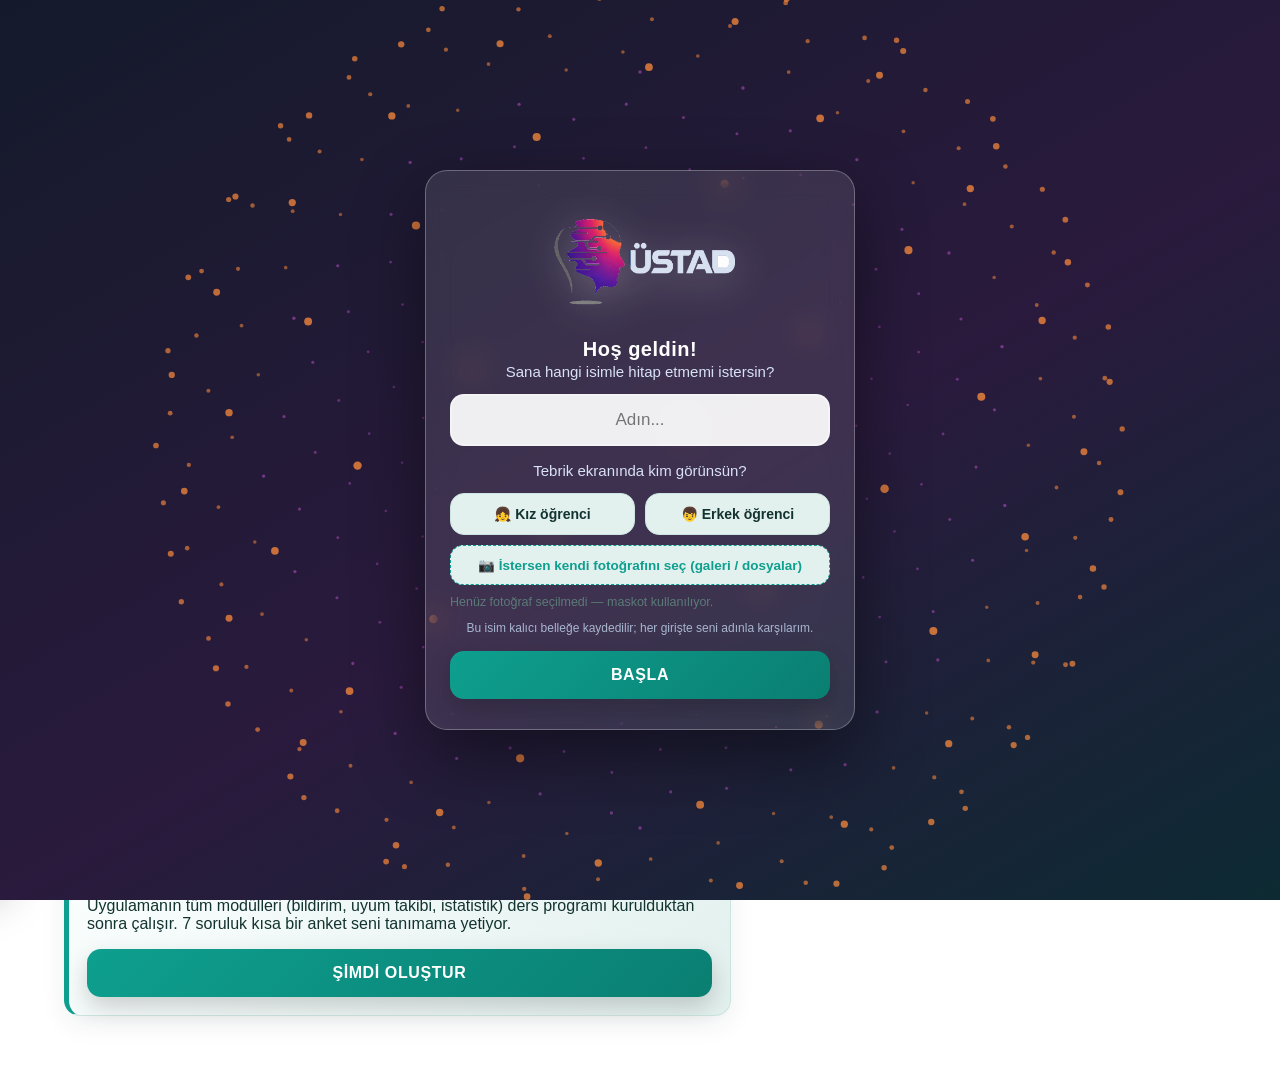
==== commit 228e448f: "ÜSTAD KPSS-B KOÇ PRO v2.5 · ses motoru (kadın/erkek ses) + Sesli Dersler + 4 eğitici oyun" ====
--- a/index.html
+++ b/index.html
@@ -5,11 +5,13 @@
 <head>
 <meta charset="utf-8">
 <meta name="viewport" content="width=device-width, initial-scale=1, viewport-fit=cover">
-<meta name="surum" content="2.4">
+<meta name="surum" content="2.5">
 <title>ÜSTAD KPSS-B KOÇ PRO · Sınav Koçu</title>
 <link rel="stylesheet" href="assets/stil.css">
 <link rel="stylesheet" href="assets/koc.css">
 <link rel="stylesheet" href="assets/kpss-araclar.css">
+<link rel="stylesheet" href="assets/ses.css">
+<link rel="stylesheet" href="assets/oyunlar.css">
 </head>
 <body>
 
@@ -211,6 +213,18 @@
     <div class="kart" id="kaCikmisAlan"></div>
   </section>
 
+  <!-- Sesli Dersler (v2.5) -->
+  <section id="ekran-sesli" class="ekran" data-bolum="sesli">
+    <h2 class="sayfa-baslik">🎧 Sesli Dersler</h2>
+    <div class="kart" id="sesSesliAlan"></div>
+  </section>
+
+  <!-- Eğitici Oyunlar (v2.5) -->
+  <section id="ekran-oyun" class="ekran" data-bolum="oyun">
+    <h2 class="sayfa-baslik">🎮 Eğitici Oyunlar</h2>
+    <div class="kart" id="oyunAlan"></div>
+  </section>
+
   <!-- İSTATİSTİK -->
   <section id="ekran-istatistik" class="ekran" data-bolum="istatistik">
     <h2 class="sayfa-baslik">📊 İstatistik</h2>
@@ -235,6 +249,8 @@
       <p class="aciklama">Girişte “Hoş geldin …” sesli okunur (cihazın Türkçe sesi kullanılır).</p>
       <label class="cip"><input type="checkbox" id="sesAc" checked><span>Açık</span></label>
     </div>
+    <!-- Ses stüdyosu (v2.5): kadın/erkek sesi seçimi + doğallık ayarı -->
+    <div class="kart" id="sesStudyosu" data-kuruldu="0"></div>
     <div class="kart">
       <h3>Deneme Sınavı</h3>
       <p class="aciklama">Açıkken denemede de testlerdeki gibi doğru/yanlış <b>anında</b> gösterilir ve cevap kilitlenir.
@@ -305,5 +321,7 @@
 <script src="assets/koc2.js"></script>
 <script src="assets/koc3.js"></script>
 <script src="assets/kpss-araclar.js"></script>
+<script src="assets/ses.js"></script>
+<script src="assets/oyunlar.js"></script>
 </body>
 </html>
--- a/assets/stil.css
+++ b/assets/stil.css
@@ -39,6 +39,8 @@
   --puan:#b45309;     --puan2:#92400e;
   --guncel:#0e7490;   --guncel2:#155e75;
   --cikmis:#c2410c;   --cikmis2:#9a3412;
+  --sesli:#1d4ed8;    --sesli2:#1e3a8a;
+  --oyun:#be185d;     --oyun2:#9d174d;
   --r:16px;
 }
 
--- a/assets/ses.css
+++ b/assets/ses.css
@@ -0,0 +1,21 @@
+/* © 2026 Kenan Kuzucu · ÜSTAD KPSS-B KOÇ PRO · ses motoru + sesli dersler stilleri · TÜM HAKLARI SAKLIDIR. */
+
+.ses-ust { display:flex; flex-wrap:wrap; gap:6px; margin:6px 0 10px; }
+.ses-satir { display:flex; flex-wrap:wrap; align-items:center; gap:8px; margin:9px 0; font-size:13.5px; }
+.ses-satir input[type=range] { width:170px; }
+.ses-liste { margin:10px 0; }
+.ses-liste h4 { margin:14px 0 8px; }
+.ses-ses { display:flex; flex-wrap:wrap; align-items:center; gap:8px; padding:9px 11px; border:1px solid var(--cizgi);
+  border-left:4px solid var(--sesli); border-radius:10px; background:var(--kart); margin-bottom:7px; }
+.ses-ses b { flex:1 1 200px; font-size:13px; word-break:break-all; }
+.ses-dugme-grup { display:flex; gap:6px; margin-left:auto; flex-wrap:wrap; }
+.ses-parca { display:flex; flex-wrap:wrap; align-items:center; gap:8px; padding:9px 11px; border:1px solid var(--cizgi);
+  border-left:4px solid var(--sesli); border-radius:10px; background:var(--kart); margin-bottom:7px; }
+.ses-parca b { flex:1 1 220px; font-size:13.5px; }
+.ses-oynatici { border:1px solid var(--cizgi); border-left:4px solid var(--sesli); border-radius:12px; padding:12px;
+  background:var(--kart); margin:12px 0; }
+.ses-oynatici h4 { margin:0 0 6px; }
+.ses-cubuk { height:8px; border-radius:999px; background:rgba(0,0,0,.08); overflow:hidden; margin:8px 0; }
+.ses-cubuk i { display:block; height:100%; width:0; background:var(--sesli); transition:width .3s; }
+.ses-cumle { font-size:14px; line-height:1.65; margin:8px 0 12px; padding-left:10px; border-left:3px solid var(--cizgi); }
+.ses-metin { font-size:13.5px; line-height:1.7; white-space:pre-wrap; }
--- a/assets/oyunlar.css
+++ b/assets/oyunlar.css
@@ -0,0 +1,41 @@
+/* © 2026 Kenan Kuzucu · ÜSTAD KPSS-B KOÇ PRO · eğitici oyunlar stilleri · TÜM HAKLARI SAKLIDIR. */
+
+.oyun-ust { display:flex; flex-wrap:wrap; gap:8px; align-items:center; margin:4px 0 12px; }
+.oyun-puan { display:grid; grid-template-columns:repeat(auto-fit,minmax(110px,1fr)); gap:10px; margin:10px 0; }
+.oyun-kutu { background:linear-gradient(160deg, var(--oyun), var(--oyun2)); color:#fff; border-radius:13px;
+  padding:11px 8px; text-align:center; box-shadow:0 6px 15px rgba(190,24,93,.22); }
+.oyun-kutu b { display:block; font-size:22px; font-variant-numeric:tabular-nums; }
+.oyun-kutu span { font-size:10.5px; letter-spacing:.1em; opacity:.92; }
+.oyun-secim { display:grid; grid-template-columns:repeat(auto-fit,minmax(210px,1fr)); gap:10px; margin:10px 0; }
+.oyun-kart { border:1px solid var(--cizgi); border-radius:13px; padding:12px; background:var(--kart); cursor:pointer;
+  text-align:left; color:var(--metin); font-size:13.5px; }
+.oyun-kart:hover { border-color:var(--oyun); }
+.oyun-kart b { display:block; margin-bottom:4px; font-size:14.5px; }
+.oyun-kart span { color:var(--soluk); font-size:12px; }
+.oyun-soru { border:1px solid var(--cizgi); border-left:4px solid var(--oyun); border-radius:13px; padding:13px;
+  background:var(--kart); }
+.oyun-soru h4 { margin:0 0 8px; font-size:15px; line-height:1.5; }
+.oyun-sik { display:block; width:100%; text-align:left; padding:10px 12px; margin-bottom:7px; border-radius:10px;
+  border:1px solid var(--cizgi); background:var(--kart); color:var(--metin); font-size:13.5px; cursor:pointer; }
+.oyun-sik.dogru { background:#12a150; border-color:#12a150; color:#fff; }
+.oyun-sik.yanlis { background:#dc2626; border-color:#dc2626; color:#fff; }
+.oyun-sik.soluk { opacity:.55; }
+.oyun-sure { height:9px; border-radius:999px; background:rgba(0,0,0,.08); overflow:hidden; margin:8px 0 12px; }
+.oyun-sure i { display:block; height:100%; background:var(--oyun); width:100%; transition:width 1s linear; }
+.oyun-geri { border-radius:10px; padding:9px 12px; margin-top:9px; font-size:13.5px; border-left:4px solid var(--soluk);
+  background:rgba(0,0,0,.03); }
+.oyun-geri.iyi { border-left-color:#12a150; }
+.oyun-geri.kotu { border-left-color:#dc2626; }
+.oyun-bitti { border:1px solid var(--cizgi); border-left:4px solid var(--oyun); border-radius:13px; padding:14px; background:var(--kart); }
+.oyun-bitti h4 { margin:0 0 8px; font-size:17px; }
+.oyun-tablo { width:100%; border-collapse:collapse; margin:16px 0; }
+.oyun-tablo th, .oyun-tablo td { padding:7px 9px; border-bottom:1px solid var(--cizgi); text-align:left; font-size:13px; }
+.oyun-tablo th { color:var(--soluk); font-size:11.5px; text-transform:uppercase; letter-spacing:.05em; }
+
+/* eşleştirme tahtası */
+.oyun-tahta { display:grid; grid-template-columns:repeat(auto-fit,minmax(150px,1fr)); gap:9px; margin:12px 0; }
+.oyun-pul { min-height:76px; border:1px solid var(--cizgi); border-radius:12px; background:var(--kart); color:var(--metin);
+  display:flex; align-items:center; justify-content:center; text-align:center; padding:9px; font-size:12.5px; cursor:pointer; }
+.oyun-pul.kapali { background:linear-gradient(160deg, var(--oyun), var(--oyun2)); color:transparent; }
+.oyun-pul.acik { border-color:var(--oyun); }
+.oyun-pul.eslesti { background:#12a150; border-color:#12a150; color:#fff; }
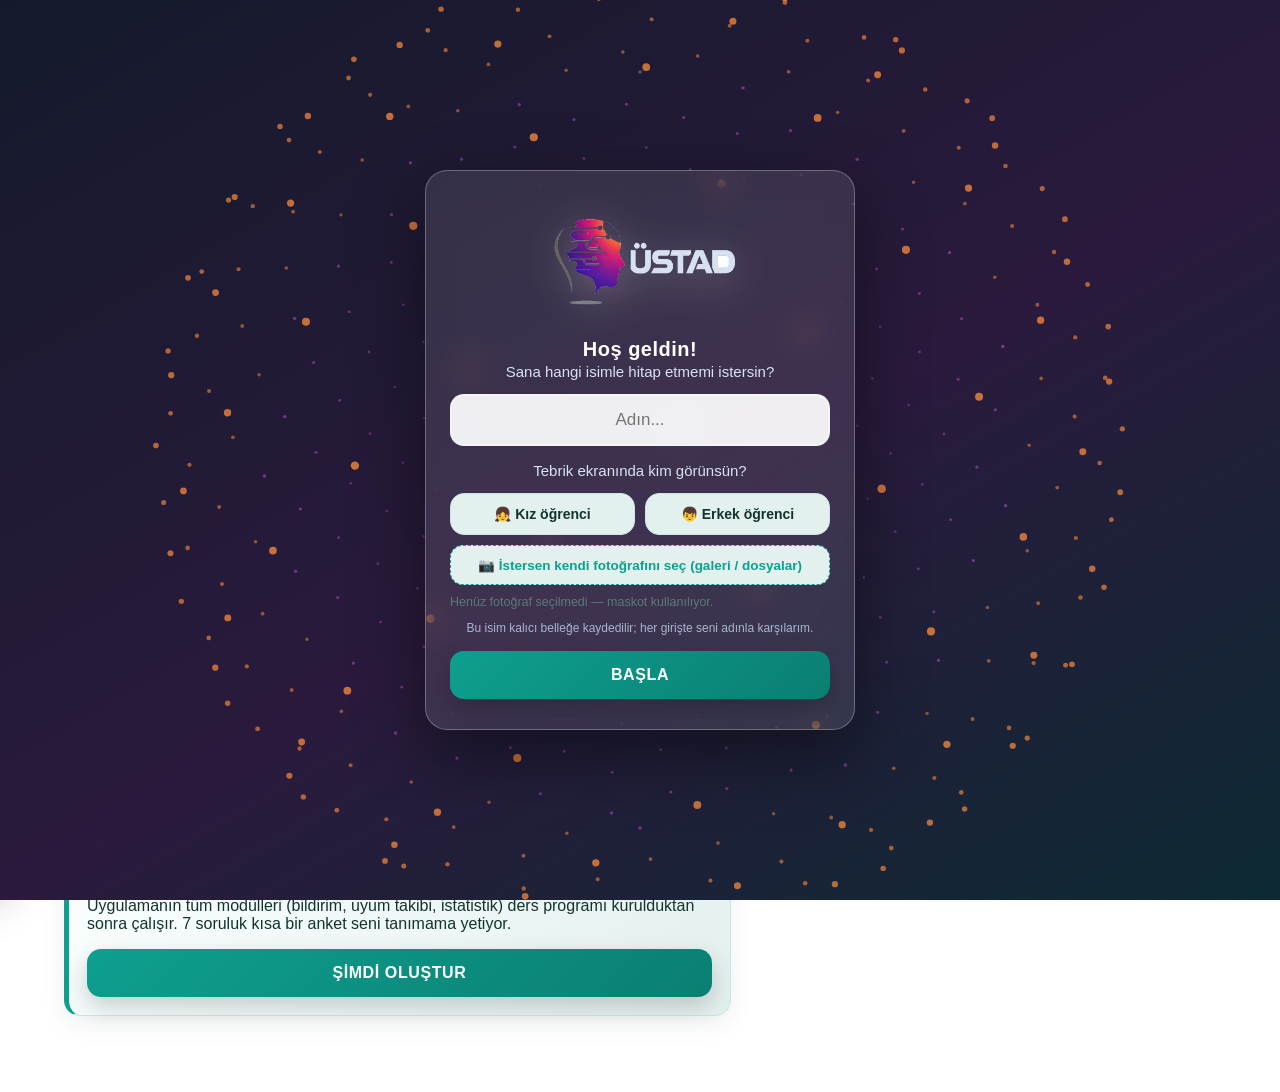
==== commit 56ebdf9c: "v2.6: USTAD KOC AI - cevrimdisi koc (plan, niyet sohbeti, brifing, gerekce paneli) + 37/37 test" ====
--- a/index.html
+++ b/index.html
@@ -5,13 +5,14 @@
 <head>
 <meta charset="utf-8">
 <meta name="viewport" content="width=device-width, initial-scale=1, viewport-fit=cover">
-<meta name="surum" content="2.5">
+<meta name="surum" content="2.6">
 <title>ÜSTAD KPSS-B KOÇ PRO · Sınav Koçu</title>
 <link rel="stylesheet" href="assets/stil.css">
 <link rel="stylesheet" href="assets/koc.css">
 <link rel="stylesheet" href="assets/kpss-araclar.css">
 <link rel="stylesheet" href="assets/ses.css">
 <link rel="stylesheet" href="assets/oyunlar.css">
+<link rel="stylesheet" href="assets/koc-ai.css">
 </head>
 <body>
 
@@ -225,6 +226,12 @@
     <div class="kart" id="oyunAlan"></div>
   </section>
 
+  <!-- ÜSTAD KOÇ AI (v2.6) -->
+  <section id="ekran-kocai" class="ekran" data-bolum="kocai">
+    <h2 class="sayfa-baslik">🤖 ÜSTAD KOÇ AI</h2>
+    <div class="kart" id="kocAiAlan"></div>
+  </section>
+
   <!-- İSTATİSTİK -->
   <section id="ekran-istatistik" class="ekran" data-bolum="istatistik">
     <h2 class="sayfa-baslik">📊 İstatistik</h2>
@@ -323,5 +330,6 @@
 <script src="assets/kpss-araclar.js"></script>
 <script src="assets/ses.js"></script>
 <script src="assets/oyunlar.js"></script>
+<script src="assets/koc-ai.js"></script>
 </body>
 </html>
--- a/assets/stil.css
+++ b/assets/stil.css
@@ -41,6 +41,7 @@
   --cikmis:#c2410c;   --cikmis2:#9a3412;
   --sesli:#1d4ed8;    --sesli2:#1e3a8a;
   --oyun:#be185d;     --oyun2:#9d174d;
+  --kocai:#0f766e;    --kocai2:#115e59;
   --r:16px;
 }
 
--- a/assets/koc-ai.css
+++ b/assets/koc-ai.css
@@ -0,0 +1,38 @@
+/* © 2026 Kenan Kuzucu · ÜSTAD KOÇ PRO · ÜSTAD KOÇ AI stilleri · TÜM HAKLARI SAKLIDIR. */
+
+.kai-ust { display:flex; flex-wrap:wrap; gap:10px; align-items:center; margin:2px 0 12px; }
+.kai-koc { display:flex; flex-direction:column; gap:2px; }
+.kai-koc b { font-size:16px; }
+.kai-koc span { font-size:11.5px; color:var(--soluk); }
+.kai-rozet { margin-left:auto; background:linear-gradient(160deg, var(--kocai), var(--kocai2)); color:#fff;
+  border-radius:999px; padding:5px 13px; font-size:13px; font-weight:700; }
+.kai-kutular { display:grid; grid-template-columns:repeat(auto-fit,minmax(118px,1fr)); gap:9px; margin:10px 0; }
+.kai-kutu { background:linear-gradient(160deg, var(--kocai), var(--kocai2)); color:#fff; border-radius:12px;
+  padding:10px 8px; text-align:center; box-shadow:0 6px 14px rgba(15,118,110,.22); }
+.kai-kutu b { display:block; font-size:19px; font-variant-numeric:tabular-nums; }
+.kai-kutu span { font-size:10px; letter-spacing:.09em; opacity:.9; }
+.kai-uyari { border:1px solid var(--cizgi); border-left:4px solid #d97706; border-radius:10px; padding:9px 12px;
+  background:var(--kart); font-size:13px; margin:10px 0; }
+.kai-iki { display:grid; grid-template-columns:repeat(auto-fit,minmax(320px,1fr)); gap:12px; }
+.kai-blok { border:1px solid var(--cizgi); border-left:4px solid var(--kocai); border-radius:12px; padding:12px;
+  background:var(--kart); margin:10px 0; }
+.kai-blok h4 { margin:0 0 9px; font-size:15px; }
+.kai-gorev { display:flex; gap:9px; align-items:flex-start; padding:9px 10px; border:1px solid var(--cizgi);
+  border-radius:10px; margin-bottom:7px; background:rgba(0,0,0,.02); }
+.kai-gorev.tamam { opacity:.6; }
+.kai-gorev.tamam .kai-gorev-ic b { text-decoration:line-through; }
+.kai-tik { width:30px; height:30px; flex:0 0 30px; border-radius:9px; border:1px solid var(--cizgi);
+  background:var(--kart); color:var(--kocai); font-size:15px; font-weight:700; cursor:pointer; }
+.kai-gorev-ic { flex:1 1 auto; display:flex; flex-direction:column; gap:3px; }
+.kai-gorev-ic b { font-size:13.5px; }
+.kai-gorev-ic span { font-size:12px; color:var(--soluk); line-height:1.5; }
+.kai-form { display:flex; flex-wrap:wrap; gap:8px; align-items:center; margin:10px 0; }
+.kai-form input { flex:1 1 220px; padding:9px 11px; border:1px solid var(--cizgi); border-radius:10px;
+  background:var(--kart); color:var(--metin); font-size:13.5px; }
+.kai-sohbet { max-height:260px; overflow:auto; padding-right:4px; }
+.kai-mesaj { border-radius:11px; padding:9px 11px; margin-bottom:8px; font-size:13.5px; line-height:1.55;
+  border:1px solid var(--cizgi); background:rgba(0,0,0,.02); }
+.kai-mesaj b { display:block; font-size:11.5px; color:var(--kocai); margin-bottom:3px; }
+.kai-mesaj.ben { border-left:4px solid var(--kocai); }
+.kai-mesaj.koc { border-left:4px solid #7c3aed; background:rgba(124,58,237,.06); }
+.kai-liste { margin:0; padding-left:18px; font-size:13px; line-height:1.7; }
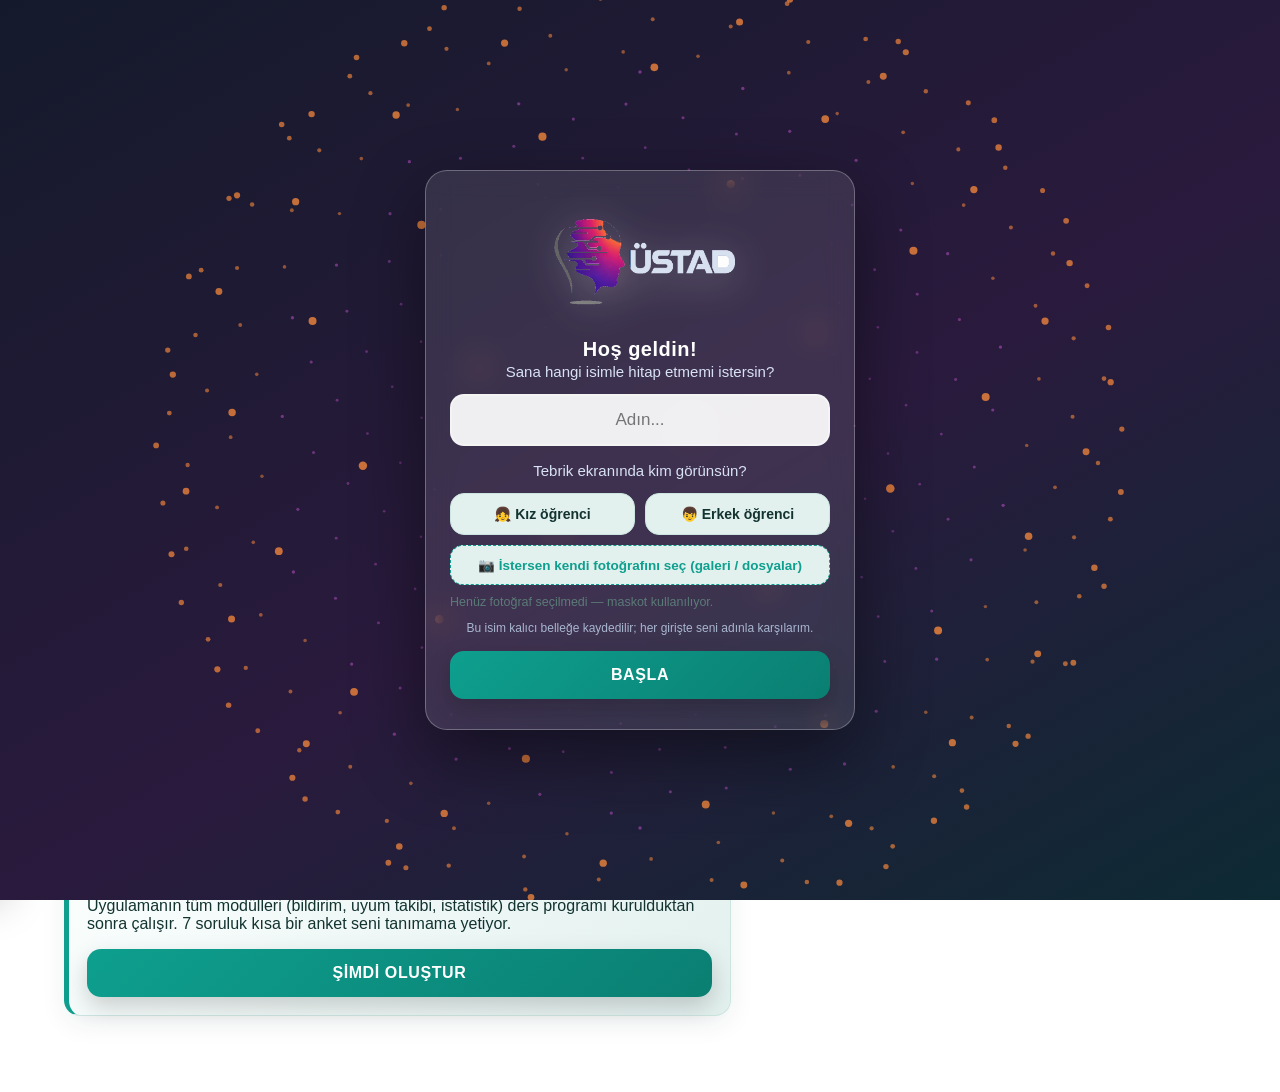
==== commit 04e15b4f: "v2.8: Sesli Deneme, Ezber Kartlari, Seri & Rozet, Haftalik Karne" ====
--- a/index.html
+++ b/index.html
@@ -5,7 +5,7 @@
 <head>
 <meta charset="utf-8">
 <meta name="viewport" content="width=device-width, initial-scale=1, viewport-fit=cover">
-<meta name="surum" content="2.6">
+<meta name="surum" content="2.8">
 <title>ÜSTAD KPSS-B KOÇ PRO · Sınav Koçu</title>
 <link rel="stylesheet" href="assets/stil.css">
 <link rel="stylesheet" href="assets/koc.css">
@@ -13,6 +13,14 @@
 <link rel="stylesheet" href="assets/ses.css">
 <link rel="stylesheet" href="assets/oyunlar.css">
 <link rel="stylesheet" href="assets/koc-ai.css">
+<link rel="stylesheet" href="assets/kartlar.css">
+<link rel="stylesheet" href="assets/defter.css">
+<link rel="stylesheet" href="assets/minitest.css">
+<link rel="stylesheet" href="assets/danaliz.css">
+<link rel="stylesheet" href="assets/sesdene.css">
+<link rel="stylesheet" href="assets/ezber.css">
+<link rel="stylesheet" href="assets/rozet.css">
+<link rel="stylesheet" href="assets/karne.css">
 </head>
 <body>
 
@@ -226,6 +234,17 @@
     <div class="kart" id="oyunAlan"></div>
   </section>
 
+  <section id="ekran-sesdene" class="ekran" data-bolum="sesdene"><h2 class="sayfa-baslik">🎧 Sesli Deneme</h2><div class="kart" id="sesdeneAlan"></div></section>
+  <section id="ekran-ezber" class="ekran" data-bolum="ezber"><h2 class="sayfa-baslik">🧠 Ezber Kartları</h2><div class="kart" id="ezberAlan"></div></section>
+  <section id="ekran-rozet" class="ekran" data-bolum="rozet"><h2 class="sayfa-baslik">🔥 Seri &amp; Rozet</h2><div class="kart" id="rozetAlan"></div></section>
+  <section id="ekran-karne" class="ekran" data-bolum="karne"><h2 class="sayfa-baslik">🏆 Haftalık Karne</h2><div class="kart" id="karneAlan"></div></section>
+
+  <!-- v2.7 -->
+  <section id="ekran-kart" class="ekran" data-bolum="kart"><h2 class="sayfa-baslik">🃏 Kart Tekrarı</h2><div class="kart" id="kartAlan"></div></section>
+  <section id="ekran-defter" class="ekran" data-bolum="defter"><h2 class="sayfa-baslik">📕 Yanlış Defterim</h2><div class="kart" id="defterAlan"></div></section>
+  <section id="ekran-minitest" class="ekran" data-bolum="minitest"><h2 class="sayfa-baslik">⏱️ Mini Test</h2><div class="kart" id="minitestAlan"></div></section>
+  <section id="ekran-danaliz" class="ekran" data-bolum="danaliz"><h2 class="sayfa-baslik">📈 Deneme Analizi</h2><div class="kart" id="danalizAlan"></div></section>
+
   <!-- ÜSTAD KOÇ AI (v2.6) -->
   <section id="ekran-kocai" class="ekran" data-bolum="kocai">
     <h2 class="sayfa-baslik">🤖 ÜSTAD KOÇ AI</h2>
@@ -330,6 +349,14 @@
 <script src="assets/kpss-araclar.js"></script>
 <script src="assets/ses.js"></script>
 <script src="assets/oyunlar.js"></script>
+<script src="assets/kartlar.js"></script>
+<script src="assets/defter.js"></script>
+<script src="assets/minitest.js"></script>
+<script src="assets/danaliz.js"></script>
+<script src="assets/sesdene.js"></script>
+<script src="assets/ezber.js"></script>
+<script src="assets/rozet.js"></script>
+<script src="assets/karne.js"></script>
 <script src="assets/koc-ai.js"></script>
 </body>
 </html>
--- a/assets/stil.css
+++ b/assets/stil.css
@@ -42,6 +42,14 @@
   --sesli:#1d4ed8;    --sesli2:#1e3a8a;
   --oyun:#be185d;     --oyun2:#9d174d;
   --kocai:#0f766e;    --kocai2:#115e59;
+  --kartbol:#6d28d9;  --kartbol2:#5b21b6;
+  --defter:#b91c1c;   --defter2:#991b1b;
+  --minitest:#0369a1; --minitest2:#075985;
+  --danaliz:#a16207;  --danaliz2:#854d0e;
+  --sesdene:#4338ca;  --sesdene2:#3730a3;
+  --ezber:#a21caf;    --ezber2:#86198f;
+  --rozet:#ea580c;    --rozet2:#c2410c;
+  --karne:#166534;    --karne2:#14532d;
   --r:16px;
 }
 
--- a/assets/kartlar.css
+++ b/assets/kartlar.css
@@ -0,0 +1,95 @@
+/* © 2026 Kenan Kuzucu · ÜSTAD KOÇ PRO · Kart Tekrarı stilleri · TÜM HAKLARI SAKLIDIR (5846 FSEK).
+   Bölüm rengi: var(--kartbol2) (#5b21b6) → #4c1d95 mor degrade. Yalnızca kt- sınıfları burada tanımlanır;
+   .kart / .ka-dugme / .oyun-tablo / .ka-etiket / .aciklama / .rakam ortak sınıflarıdır, yeniden tanımlanmaz. */
+
+.kt-kok { --kt-tur:var(--kart2,#5b21b6); --kt-koyu:#4c1d95; }
+
+/* ── üst şerit: bölümün kendi rengi ── */
+.kt-ust { display:flex; flex-wrap:wrap; gap:10px; align-items:center; margin:2px 0 12px; padding:12px 14px;
+  border-radius:14px; background:linear-gradient(160deg, var(--kt-tur), var(--kt-koyu)); color:#fff;
+  box-shadow:0 8px 20px rgba(91,33,182,.24); }
+.kt-rozet { background:rgba(255,255,255,.18); border:1px solid rgba(255,255,255,.34); border-radius:999px;
+  padding:4px 12px; font-size:12px; font-weight:700; white-space:nowrap; }
+.kt-ust-yazi { display:flex; flex-direction:column; gap:3px; min-width:0; }
+.kt-ust-yazi b { font-size:16.5px; letter-spacing:.3px; }
+.kt-ust-yazi span { font-size:12px; line-height:1.5; opacity:.93; }
+
+/* ── gösterge kutuları ── */
+.kt-kutular { display:grid; grid-template-columns:repeat(auto-fit,minmax(132px,1fr)); gap:10px; margin:12px 0; }
+.kt-kutu { background:linear-gradient(160deg, var(--kt-tur), var(--kt-koyu)); color:#fff; border-radius:13px;
+  padding:11px 8px; text-align:center; box-shadow:0 6px 15px rgba(91,33,182,.22); }
+.kt-kutu b { display:block; font-size:20px; font-variant-numeric:tabular-nums; }
+.kt-kutu span { font-size:10px; letter-spacing:.09em; opacity:.92; }
+
+/* ── bloklar ve başlıklar ── */
+.kt-blok { border:1px solid var(--cizgi); border-left:4px solid var(--kt-tur); border-radius:13px;
+  padding:12px 13px; background:rgba(0,0,0,.02); margin:10px 0; }
+.kt-blok:empty { display:none; }
+.kt-bas { margin:0 0 10px; font-size:15px; }
+.kt-sayi { color:var(--soluk); font-weight:600; font-size:12.5px; }
+
+/* ── kart listesi ── */
+.kt-liste { display:flex; flex-direction:column; gap:10px; }
+.kt-kart { border:1px solid var(--cizgi); border-top:3px solid var(--kt-tur); border-radius:13px;
+  padding:12px 13px; background:var(--kartbol); }
+.kt-kart.kt-cevaplandi { border-top-color:var(--soluk); }
+.kt-kart-ust { display:flex; flex-wrap:wrap; gap:6px; align-items:center; margin-bottom:7px; }
+.kt-sira { width:24px; height:24px; flex:0 0 24px; display:flex; align-items:center; justify-content:center;
+  border-radius:8px; background:linear-gradient(160deg, var(--kt-tur), var(--kt-koyu)); color:#fff;
+  font-size:12px; font-weight:700; font-variant-numeric:tabular-nums; }
+.kt-kutu-bilgi { font-size:11.5px; font-weight:700; color:var(--kt-tur);
+  background:rgba(91,33,182,.10); border:1px solid rgba(91,33,182,.22); border-radius:999px; padding:2px 9px; }
+.kt-metin { margin:2px 0 6px; }
+.kt-soru { margin:6px 0 10px; font-size:14.5px; line-height:1.6; }
+
+/* ── şıklar ── */
+.kt-siklar { display:flex; flex-direction:column; gap:7px; }
+.kt-sik { display:block; width:100%; text-align:left; padding:10px 12px; border-radius:10px; cursor:pointer;
+  border:1px solid var(--cizgi); background:var(--kartbol); color:var(--metin); font-size:13.5px; line-height:1.5; }
+.kt-sik:hover { border-color:var(--kt-tur); }
+.kt-sik:disabled { cursor:default; }
+.kt-harf { font-weight:700; color:var(--kt-tur); margin-right:4px; }
+.kt-sik.kt-dogru { background:#12a150; border-color:#12a150; color:#fff; }
+.kt-sik.kt-dogru .kt-harf { color:#fff; }
+.kt-sik.kt-yanlis { background:#dc2626; border-color:#dc2626; color:#fff; }
+.kt-sik.kt-yanlis .kt-harf { color:#fff; }
+.kt-sik.kt-soluk { opacity:.55; }
+
+/* ── geri bildirim ── */
+.kt-geri:empty { display:none; }
+.kt-geri { border-radius:10px; padding:9px 12px; margin-top:10px; font-size:13.5px; line-height:1.55;
+  border-left:4px solid var(--soluk); background:rgba(0,0,0,.03); }
+.kt-geri.kt-iyi { border-left-color:#12a150; }
+.kt-geri.kt-kotu { border-left-color:#dc2626; }
+.kt-geri p { margin:6px 0 0; }
+.kt-geri .aciklama { margin:6px 0 0; }
+
+/* ── boş durum ── */
+.kt-bos { border:1px dashed var(--cizgi); border-left:4px solid var(--kartbol2); border-radius:12px; padding:14px; background:var(--kart); }
+.kt-bos b { font-size:15px; }
+.kt-bos p { margin:7px 0 11px; font-size:13px; line-height:1.6; color:var(--soluk); }
+.kt-bos-az { border-style:solid; border-left:4px solid #12a150; }
+
+/* ── düğme satırı ── */
+.kt-butonlar { margin:12px 0 4px; }
+.kt-butonlar .ka-dugme { background:linear-gradient(160deg, var(--kt-tur), var(--kt-koyu)); }
+.kt-butonlar .ka-dugme.ka-ikincil { background:var(--kartbol); color:var(--metin); }
+
+/* ── tüm kartlar paneli ── */
+.kt-tum { margin-top:12px; border-top:1px solid var(--cizgi); padding-top:12px; }
+.kt-tum[hidden] { display:none; }
+.kt-tum-satir { border:1px solid var(--cizgi); border-radius:11px; padding:10px 12px; background:var(--kartbol);
+  margin-bottom:9px; }
+.kt-tum-ust { display:flex; flex-wrap:wrap; gap:6px; align-items:center; margin-bottom:6px; }
+.kt-tum-satir .kt-soru { margin:4px 0 9px; }
+
+/* ── ders özeti tablosu ── */
+.kt-tablo { margin:6px 0 0; }
+.kt-tablo tfoot .kt-toplam td { font-weight:700; border-top:2px solid var(--cizgi); border-bottom:0; }
+.kt-tablo .rakam { font-variant-numeric:tabular-nums; }
+
+@media (max-width:520px) {
+  .kt-kutular { grid-template-columns:repeat(2,1fr); }
+  .kt-kutu b { font-size:17px; }
+  .kt-soru { font-size:13.5px; }
+}
--- a/assets/defter.css
+++ b/assets/defter.css
@@ -0,0 +1,101 @@
+/* © 2026 Kenan Kuzucu · ÜSTAD KOÇ PRO · Yanlış Defterim stilleri · TÜM HAKLARI SAKLIDIR (5846 FSEK).
+   Bölümün kendi rengi: var(--defter) #b91c1c / var(--defter2) #991b1b (stil.css'te tanımlı).
+   Bütün sınıflar df- önekli; ortak sınıflar (.kart, .sayfa-baslik, .ka-dugme, .ka-mini,
+   .ka-etiket, .oyun-tablo, .aciklama, .rakam) yeniden tanımlanmaz, yalnızca kullanılır. */
+
+/* bölüm rengi: sayfanın üst şeridi */
+[data-bolum="defter"] .kart { border-top:4px solid var(--defter); }
+
+/* bu bölümdeki ana düğmeler her zaman defter kırmızısı (--bolum gecikse bile) */
+#defterAlan .ka-dugme { background:var(--defter); color:#fff; }
+#defterAlan .ka-dugme.ka-ikincil { background:var(--kart); color:var(--metin); border:1px solid var(--cizgi); }
+#defterAlan .ka-mini b { font-variant-numeric:tabular-nums; font-weight:700; }
+
+/* ── üst satır: tanıtım + rozet ── */
+.df-ust { display:flex; flex-wrap:wrap; gap:10px; align-items:center; margin:2px 0 12px; }
+.df-tanitim { display:flex; flex-direction:column; gap:2px; }
+.df-tanitim b { font-size:16px; }
+.df-tanitim span { font-size:11.5px; color:var(--soluk); line-height:1.5; }
+.df-rozet { margin-left:auto; background:var(--kart); border:1px solid var(--cizgi); border-left:4px solid var(--defter);
+  border-radius:999px; padding:6px 14px; font-size:12.5px; font-weight:700; color:var(--metin); }
+.df-rozet.var { background:linear-gradient(160deg, var(--defter), var(--defter2)); border-color:transparent; color:#fff;
+  box-shadow:0 6px 15px rgba(185,28,28,.25); }
+
+/* ── 1) gösterge kutuları ── */
+.df-kutular { display:grid; grid-template-columns:repeat(auto-fit,minmax(132px,1fr)); gap:9px; margin:10px 0 14px; }
+.df-kutu { background:linear-gradient(160deg, var(--defter), var(--defter2)); color:#fff; border-radius:13px;
+  padding:11px 9px; text-align:center; box-shadow:0 6px 15px rgba(185,28,28,.22); }
+.df-kutu b { display:block; font-size:19px; font-variant-numeric:tabular-nums; line-height:1.25; }
+.df-kutu span { font-size:10px; letter-spacing:.09em; opacity:.92; }
+
+/* ── 2) ders filtresi ── */
+.df-filtre-satir { border:1px solid var(--cizgi); border-left:4px solid var(--defter); border-radius:12px;
+  padding:11px 12px; background:var(--kart); margin:12px 0; }
+.df-filtre-satir h4 { margin:0 0 9px; font-size:15px; display:flex; flex-wrap:wrap; gap:8px; align-items:center; }
+.df-filtre { display:flex; flex-wrap:wrap; gap:7px; }
+.df-filtre .ka-mini.df-secili { background:var(--defter); border-color:var(--defter); color:#fff; }
+
+/* ── 3) yanlış soru listesi ── */
+.df-liste-baslik { margin:16px 0 10px; }
+.df-liste-baslik h4 { margin:0 0 2px; font-size:15px; display:flex; flex-wrap:wrap; gap:8px; align-items:center; }
+.df-liste { display:flex; flex-direction:column; gap:11px; margin:10px 0 16px; }
+.df-kart { border:1px solid var(--cizgi); border-left:4px solid var(--defter); border-radius:13px; padding:12px 13px;
+  background:var(--kart); }
+.df-kart-ust { display:flex; gap:10px; align-items:flex-start; margin-bottom:8px; }
+.df-no { flex:0 0 34px; width:34px; height:34px; border-radius:10px; background:linear-gradient(160deg, var(--defter), var(--defter2));
+  color:#fff; font-weight:700; font-size:15px; display:flex; align-items:center; justify-content:center;
+  font-variant-numeric:tabular-nums; }
+.df-kart-ad { flex:1 1 auto; display:flex; flex-direction:column; gap:2px; }
+.df-kart-ad b { font-size:14.5px; }
+.df-kart-ad span { font-size:11.5px; color:var(--soluk); }
+.df-soru { font-size:13.5px; line-height:1.6; margin:6px 0 10px; }
+.df-siklar { display:flex; flex-direction:column; gap:6px; }
+.df-sik { display:flex; gap:8px; align-items:flex-start; border:1px solid var(--cizgi); border-radius:10px;
+  padding:8px 11px; font-size:13px; background:rgba(0,0,0,.02); color:var(--metin); line-height:1.5; }
+.df-sik i { font-style:normal; font-weight:700; color:var(--soluk); flex:0 0 auto; }
+.df-sik span { flex:1 1 auto; }
+.df-sik.dogru { background:rgba(18,161,80,.12); border-color:#12a150; }
+.df-sik.dogru .df-im { color:#12a150; }
+.df-sik.yanlis { background:rgba(220,38,38,.10); border-color:#dc2626; }
+.df-sik.yanlis .df-im { color:#dc2626; }
+.df-sik .df-im { font-weight:700; }
+.df-sik.tiklana { cursor:pointer; }
+.df-sik.tiklana:hover { border-color:var(--defter); background:rgba(185,28,28,.06); }
+.df-ozet-satir { margin:9px 0 0; font-size:12.5px; color:var(--metin); line-height:1.7; }
+.df-ayrac { color:var(--soluk); margin:0 5px; }
+.df-dogru { color:#12a150; }
+.df-yanlis { color:#dc2626; }
+.df-islem { display:flex; flex-wrap:wrap; gap:7px; margin:10px 0 0; }
+.df-islem .ka-mini.df-sil { border-color:#dc2626; color:#dc2626; }
+.df-geri { border-radius:10px; padding:9px 12px; margin-top:9px; font-size:12.5px; border-left:4px solid var(--soluk);
+  background:rgba(0,0,0,.03); line-height:1.6; }
+.df-geri.iyi { border-left-color:#12a150; background:rgba(18,161,80,.08); }
+.df-geri.kotu { border-left-color:#dc2626; background:rgba(220,38,38,.07); }
+.df-cozum { border:1px dashed var(--defter); border-radius:11px; padding:10px 12px; margin-top:10px;
+  background:rgba(185,28,28,.05); }
+.df-cozum h5 { margin:0 0 6px; font-size:13.5px; color:var(--defter); }
+.df-cozum p { margin:0 0 6px; font-size:13px; line-height:1.6; }
+.df-cozum p:last-child { margin-bottom:0; }
+
+/* ── 4) konu bazlı yanlış sayacı ── */
+.df-sayac { border:1px solid var(--cizgi); border-left:4px solid var(--defter); border-radius:12px; padding:12px;
+  background:var(--kart); margin:14px 0 6px; overflow-x:auto; }
+.df-sayac h4 { margin:0 0 8px; font-size:15px; display:flex; flex-wrap:wrap; gap:8px; align-items:center; }
+.df-sayac .oyun-tablo { margin:6px 0 8px; }
+.df-sayac .oyun-tablo .rakam { font-variant-numeric:tabular-nums; }
+.df-toplam td { border-top:2px solid var(--defter); background:rgba(185,28,28,.06); }
+.df-bilgi { background:rgba(185,28,28,.12); border-color:var(--defter); }
+
+/* ── 5) boş durum ── */
+.df-bos { border:1px dashed var(--defter); border-radius:13px; padding:16px 14px; background:rgba(185,28,28,.05);
+  text-align:left; margin:12px 0; }
+.df-bos h4 { margin:0 0 6px; font-size:16px; color:var(--defter); }
+.df-bos .df-islem { margin-top:12px; }
+
+/* küçük ekran / Android WebView */
+@media (max-width:520px) {
+  .df-kutular { grid-template-columns:repeat(2,1fr); }
+  .df-rozet { margin-left:0; width:100%; text-align:center; }
+  .df-no { flex:0 0 28px; width:28px; height:28px; font-size:13px; }
+  .df-islem .ka-mini { flex:1 1 44%; text-align:center; }
+}
--- a/assets/minitest.css
+++ b/assets/minitest.css
@@ -0,0 +1,80 @@
+/* © 2026 Kenan Kuzucu · ÜSTAD KOÇ PRO · Mini Test stilleri · TÜM HAKLARI SAKLIDIR (5846 FSEK).
+   Bölüm rengi: var(--minitest) / var(--minitest2) — #0369a1 mavi. Tüm sınıflar `mt-` önekli. */
+
+/* ─────────── gösterge kutuları ─────────── */
+.mt-kutular { display:grid; grid-template-columns:repeat(auto-fit,minmax(122px,1fr)); gap:10px; margin:6px 0 16px; }
+.mt-kutu { background:linear-gradient(160deg, var(--minitest), var(--minitest2)); color:#fff; border-radius:13px;
+  padding:11px 9px; text-align:center; box-shadow:0 6px 15px rgba(3,105,161,.22); }
+.mt-kutu b { display:block; font-size:21px; line-height:1.25; font-variant-numeric:tabular-nums; }
+.mt-kutu span { display:block; font-size:10px; letter-spacing:.09em; opacity:.93; margin-top:3px; }
+.mt-kutu.mt-genis b { font-size:14px; line-height:1.35; word-break:break-word; }
+
+/* ─────────── kurulum ─────────── */
+.mt-kurulum { display:block; }
+.mt-adim { border-top:1px solid var(--cizgi); padding:12px 0 4px; }
+.mt-adim:first-child { border-top:0; padding-top:2px; }
+.mt-adim > b { display:block; font-size:13.5px; margin-bottom:8px; color:var(--minitest); }
+.mt-secim { display:flex; flex-wrap:wrap; gap:8px; }
+.mt-sec { display:flex; align-items:center; gap:7px; padding:9px 13px; border-radius:11px; border:1px solid var(--cizgi);
+  background:var(--kart); color:var(--metin); font-size:13.5px; cursor:pointer; text-align:left; }
+.mt-sec:hover { border-color:var(--minitest); }
+.mt-sec.mt-secili { background:var(--minitest); border-color:var(--minitest); color:#fff; }
+.mt-sec .mt-sayi { font-size:11px; opacity:.8; padding:1px 7px; border-radius:999px; background:rgba(0,0,0,.07); }
+.mt-sec.mt-secili .mt-sayi { background:rgba(255,255,255,.22); opacity:1; }
+.mt-anahtar { display:inline-flex; align-items:center; gap:9px; padding:9px 13px; border-radius:11px; border:1px solid var(--cizgi);
+  background:var(--kart); color:var(--metin); font-size:13.5px; cursor:pointer; }
+.mt-anahtar.mt-acik { background:var(--minitest); border-color:var(--minitest); color:#fff; }
+.mt-anahtar i { display:inline-block; width:34px; height:18px; border-radius:999px; background:rgba(0,0,0,.18); position:relative; }
+.mt-anahtar i:after { content:""; position:absolute; top:2px; left:2px; width:14px; height:14px; border-radius:50%; background:#fff;
+  transition:left .18s ease; }
+.mt-anahtar.mt-acik i { background:rgba(255,255,255,.35); }
+.mt-anahtar.mt-acik i:after { left:18px; }
+.mt-alt { margin-top:14px; display:flex; flex-wrap:wrap; gap:9px; align-items:center; }
+.mt-not { border-radius:11px; border:1px solid var(--cizgi); border-left:4px solid var(--minitest); padding:9px 12px;
+  background:var(--kart); font-size:12.5px; color:var(--soluk); margin:10px 0 2px; }
+
+/* ─────────── test ─────────── */
+.mt-test { display:block; }
+.mt-ust { display:flex; flex-wrap:wrap; gap:7px; align-items:center; margin-bottom:10px; }
+.mt-kronometre { font-variant-numeric:tabular-nums; font-weight:700; }
+.mt-kronometre.mt-asim { color:#dc2626; border-color:#dc2626; }
+.mt-cubuk { height:8px; border-radius:999px; background:rgba(0,0,0,.09); overflow:hidden; margin:0 0 13px; }
+.mt-cubuk i { display:block; height:100%; background:linear-gradient(90deg, var(--minitest), var(--minitest2)); transition:width .25s ease; }
+.mt-soru { border:1px solid var(--cizgi); border-left:4px solid var(--minitest); border-radius:13px; padding:13px; background:var(--kart); }
+.mt-metin { margin:0 0 9px; padding:8px 11px; border-radius:9px; background:rgba(3,105,161,.07); color:var(--soluk);
+  font-size:12.5px; line-height:1.5; }
+.mt-soru h4 { margin:0 0 11px; font-size:15px; line-height:1.55; }
+.mt-sik { display:flex; gap:9px; align-items:flex-start; width:100%; text-align:left; padding:10px 12px; margin-bottom:7px;
+  border-radius:10px; border:1px solid var(--cizgi); background:var(--kart); color:var(--metin); font-size:13.5px; cursor:pointer;
+  line-height:1.45; }
+.mt-sik:hover { border-color:var(--minitest); }
+.mt-sik b { flex:0 0 20px; height:20px; border-radius:50%; background:rgba(3,105,161,.12); color:var(--minitest);
+  text-align:center; font-size:11.5px; line-height:20px; }
+.mt-sik.mt-dogru { background:#12a150; border-color:#12a150; color:#fff; }
+.mt-sik.mt-dogru b { background:rgba(255,255,255,.28); color:#fff; }
+.mt-sik.mt-yanlis { background:#dc2626; border-color:#dc2626; color:#fff; }
+.mt-sik.mt-yanlis b { background:rgba(255,255,255,.28); color:#fff; }
+.mt-sik.mt-soluk { opacity:.62; }
+.mt-sik:disabled { cursor:default; }
+.mt-geri { border-radius:11px; padding:10px 12px; margin:10px 0 2px; font-size:13px; line-height:1.55; }
+.mt-geri.mt-ok { background:rgba(18,161,80,.11); border:1px solid rgba(18,161,80,.4); }
+.mt-geri.mt-hata { background:rgba(220,38,38,.09); border:1px solid rgba(220,38,38,.35); }
+.mt-geri b { display:block; margin-bottom:4px; }
+.mt-asim-uyari { color:#dc2626; font-weight:600; }
+
+/* ─────────── sonuç ─────────── */
+.mt-sonuc { display:block; }
+.mt-sonuc-baslik { margin:0 0 6px; font-size:16px; }
+.mt-buyuk { font-size:17px; font-weight:700; }
+.mt-yavasl { border:1px solid var(--cizgi); border-radius:11px; padding:10px 12px; background:var(--kart); margin:8px 0 14px; }
+.mt-yavasl ol { margin:6px 0 0 18px; padding:0; }
+.mt-yavasl li { font-size:13px; line-height:1.7; }
+.mt-yanlis-bir { border:1px solid var(--cizgi); border-left:4px solid #dc2626; border-radius:11px; padding:10px 12px;
+  background:var(--kart); margin-bottom:9px; font-size:13px; line-height:1.55; }
+.mt-yanlis-bir b { display:block; margin-bottom:5px; }
+.mt-dogru-sik { color:#12a150; font-weight:600; }
+
+/* ─────────── geçmiş ─────────── */
+.mt-gecmis { margin-top:20px; border-top:1px solid var(--cizgi); padding-top:14px; }
+.mt-gecmis h3 { margin:0 0 4px; font-size:15.5px; }
+.mt-gizli { display:none !important; }
--- a/assets/danaliz.css
+++ b/assets/danaliz.css
@@ -0,0 +1,94 @@
+/* © 2026 Kenan Kuzucu · ÜSTAD KPSS-B KOÇ PRO · Deneme Analizi bölümü stilleri · TÜM HAKLARI SAKLIDIR (5846 FSEK).
+   Bölümün kendi rengi: var(--danaliz) / var(--danaliz2) (#a16207 altın-kahve). Tema değişse de bu renk sabittir.
+   Sınıf öneki: `da-` · Ortak sınıflar kullanılır: .kart .sayfa-baslik .ka-dugme .ka-mini .ka-etiket .oyun-tablo .aciklama .rakam */
+
+/* bölüm başlığı kendi renginde şerit alsın */
+[data-bolum="danaliz"] .kart { border-top:4px solid var(--danaliz); }
+[data-bolum="danaliz"] .sayfa-baslik { color:var(--danaliz); }
+
+/* ── bölüm iskeleti ── */
+.da-bolum { border-top:1px solid var(--cizgi); padding-top:14px; margin-top:16px; }
+.da-bolum.da-ilk, .da-bolum:first-child { border-top:0; padding-top:0; margin-top:0; }
+.da-baslik { margin:0 0 9px; font-size:15.5px; color:var(--danaliz); letter-spacing:.2px; }
+.da-not { color:var(--soluk); font-size:12px; margin:8px 0 0; line-height:1.6; }
+
+/* ── 1) gösterge kutuları ── */
+.da-kutular { display:grid; grid-template-columns:repeat(4,1fr); gap:10px; margin:4px 0 4px; }
+.da-kutu { background:linear-gradient(160deg, var(--danaliz), var(--danaliz2)); color:#fff; border-radius:14px;
+  padding:13px 7px; text-align:center; box-shadow:0 6px 16px rgba(161,98,7,.25); }
+.da-kutu b { display:block; font-size:clamp(16px,4.4vw,23px); line-height:1.15; font-variant-numeric:tabular-nums; }
+.da-kutu span { display:block; font-size:9.6px; letter-spacing:.11em; opacity:.92; margin-top:3px; }
+.da-kutu i { display:block; font-style:normal; font-size:10.5px; opacity:.8; margin-top:1px; }
+
+/* ── 2) net gelişim grafiği (elle çizilmiş SVG) ── */
+.da-grafik-kap { overflow-x:auto; -webkit-overflow-scrolling:touch; }
+.da-grafik { width:100%; height:auto; display:block; background:rgba(161,98,7,.05);
+  border:1px solid var(--cizgi); border-radius:13px; padding:6px 4px; }
+.da-izgara { stroke:var(--cizgi); stroke-width:1; }
+.da-eksen { fill:var(--soluk); font-size:11px; }
+.da-hedef { stroke:var(--deneme); stroke-width:1.6; stroke-dasharray:6 5; opacity:.85; }
+.da-hedef-yazi { fill:var(--deneme); font-size:11px; font-weight:700; }
+.da-cizgi { fill:none; stroke:var(--danaliz); stroke-width:2.6; stroke-linejoin:round; stroke-linecap:round; }
+.da-nokta { fill:var(--kart); stroke:var(--danaliz); stroke-width:2.4; }
+.da-nokta.son { fill:var(--danaliz); stroke:var(--kart); stroke-width:3; }
+.da-deger { fill:var(--danaliz2); font-size:11.5px; font-weight:700; }
+.da-deger.son { fill:var(--danaliz); font-size:14px; }
+.da-tarih { fill:var(--soluk); font-size:10.5px; }
+
+/* ── 3) deneme tablosu ── */
+.da-tablo tr.toplam td { border-top:2px solid var(--danaliz); font-weight:700; }
+.da-tablo td.rakam, .da-tablo .rakam, .da-mini-tablo .rakam { font-variant-numeric:tabular-nums; }
+.da-arti { color:#12a150; font-weight:700; }
+.da-eksi { color:#dc2626; font-weight:700; }
+.da-sayi { color:var(--soluk); font-size:12.5px; margin:6px 0 0; font-weight:700; }
+
+/* ── 4) ders bazlı yanlış dağılımı (yatay çubuklar) ── */
+.da-cubuklar { list-style:none; margin:6px 0 0; padding:0; }
+.da-cubuklar > li { counter-increment:daSayac; }
+.da-cubuk-satir { margin:0 0 12px; }
+.da-cubuk-ust { display:flex; justify-content:space-between; align-items:baseline; gap:8px; font-size:13.5px; margin-bottom:5px; }
+.da-cubuk-ust b { font-weight:700; }
+.da-cubuk-ust span { color:var(--soluk); font-weight:700; font-variant-numeric:tabular-nums; white-space:nowrap; }
+.da-cubuk { height:12px; background:rgba(0,0,0,.075); border-radius:999px; overflow:hidden; }
+.da-cubuk i { display:block; height:100%; border-radius:999px;
+  background:linear-gradient(90deg, var(--danaliz2), var(--danaliz)); transition:width .3s ease; }
+.da-cubuk-satir.da-en-cok .da-cubuk i { background:linear-gradient(90deg, #dc2626, #a16207); }
+.da-cubuk-alt { margin:4px 0 0; font-size:12px; color:var(--soluk); }
+
+/* ── 5) mini test geçmişi ── */
+.da-mini-tablo tr.da-zayif td { background:rgba(220,38,38,.07); }
+.da-zayif-etiket { background:#dc2626; color:#fff; border-radius:999px; padding:1px 7px; font-size:10.5px;
+  white-space:nowrap; margin-left:4px; }
+.da-mini-ders { color:var(--soluk); font-size:11.5px; }
+
+/* ── 6) otomatik yorum ── */
+.da-yorum { border:1px solid var(--cizgi); border-left:4px solid var(--danaliz); border-radius:12px;
+  padding:12px 14px; background:linear-gradient(180deg, rgba(161,98,7,.08), rgba(161,98,7,.02)); }
+.da-yorum p { margin:0; font-size:14px; line-height:1.7; }
+.da-butonlar { display:flex; flex-wrap:wrap; gap:8px; margin-top:11px; }
+.da-butonlar .ka-dugme { background:var(--danaliz); }
+.da-butonlar .ka-dugme.ka-ikincil { background:var(--kart); color:var(--metin); border:1px solid var(--cizgi); }
+
+/* ── 7) boş durum ── */
+.da-bos { border:1px dashed var(--danaliz); border-radius:14px; padding:14px 16px; background:rgba(161,98,7,.07); }
+.da-bos p { margin:4px 0 8px; font-size:13.5px; line-height:1.6; }
+.da-adimlar { margin:6px 0 10px 18px; padding:0; font-size:13.5px; line-height:1.75; }
+.da-bos code { background:rgba(0,0,0,.08); border-radius:6px; padding:1px 6px; font-size:12.5px; }
+.da-bos-yazi { color:var(--soluk); font-size:13px; margin:4px 0; line-height:1.6; }
+
+/* ── duyarlı ── */
+@media (max-width:600px) {
+  .da-kutular { grid-template-columns:repeat(2,1fr); }
+  .da-kutu b { font-size:21px; }
+  .da-cubuk-ust { font-size:13px; }
+}
+
+/* ── yazdırma: menü/düğmeler gizlenir (PDF gibi paylaş) ── */
+@media print {
+  .ust, .menu, .menu-perde, .da-butonlar, .menu-dugme { display:none !important; }
+  .ekran:not(.acik) { display:none !important; }
+  .icerik { padding:0 !important; max-width:none !important; }
+  .kart { box-shadow:none !important; border:0 !important; padding:0 !important; }
+  .da-kutu { box-shadow:none !important; -webkit-print-color-adjust:exact; print-color-adjust:exact; }
+  .da-cubuk i, .da-cizgi, .da-nokta { -webkit-print-color-adjust:exact; print-color-adjust:exact; }
+}
--- a/assets/sesdene.css
+++ b/assets/sesdene.css
@@ -0,0 +1,282 @@
+/* © 2026 Kenan Kuzucu · ÜSTAD KOÇ PRO · Sesli Deneme (bölüm stili) · TÜM HAKLARI SAKLIDIR (5846 FSEK).
+   Bölüm rengi: var(--sesdene) / var(--sesdene2). Tüm sınıflar "sd-" öneki taşır.
+   Boş durum kutuları AÇIK zeminlidir (var(--kart)) — okunabilirlik için koyu zemin kullanılmaz. */
+
+/* ───────────── göstergeler ───────────── */
+.sd-gosterge {
+  display: grid;
+  grid-template-columns: repeat(auto-fit, minmax(138px, 1fr));
+  gap: 10px;
+  margin: 12px 0 14px;
+}
+.sd-kutu {
+  background: var(--kart);
+  border: 1px solid var(--cizgi);
+  border-top: 4px solid var(--sesdene);
+  border-radius: 14px;
+  padding: 10px 12px 11px;
+  box-shadow: 0 2px 8px rgba(67, 56, 202, .07);
+}
+.sd-kutu .sd-kutu-a {
+  display: block;
+  font-size: 10.5px;
+  letter-spacing: .06em;
+  font-weight: 700;
+  color: var(--soluk);
+  text-transform: uppercase;
+}
+.sd-kutu .sd-kutu-b {
+  display: block;
+  font-size: 22px;
+  font-weight: 800;
+  line-height: 1.25;
+  color: var(--sesdene2);
+  font-variant-numeric: tabular-nums;
+}
+.sd-kutu .sd-kutu-c { display: block; font-size: 11.5px; color: var(--soluk); }
+
+/* ───────────── dinleme kaydı şeridi ───────────── */
+.sd-kayit {
+  display: flex;
+  flex-wrap: wrap;
+  align-items: center;
+  gap: 8px;
+  background: linear-gradient(135deg, var(--kart), var(--zemin2));
+  border: 1px solid var(--cizgi);
+  border-left: 5px solid var(--sesdene);
+  border-radius: 12px;
+  padding: 9px 12px;
+  margin: 0 0 14px;
+  font-size: 13px;
+  color: var(--metin);
+}
+.sd-kayit b { color: var(--sesdene2); font-size: 15px; }
+
+/* ───────────── kaynak seçimi ───────────── */
+.sd-kaynak {
+  display: flex;
+  flex-wrap: wrap;
+  gap: 8px;
+  margin: 0 0 10px;
+}
+.sd-kaynak .ka-dugme, .sd-kaynak .ka-mini { touch-action: manipulation; }
+.sd-secim {
+  display: flex;
+  flex-wrap: wrap;
+  gap: 7px;
+  align-items: center;
+  padding: 9px 10px;
+  margin: 0 0 12px;
+  background: var(--kart);
+  border: 1px solid var(--cizgi);
+  border-radius: 12px;
+}
+.sd-secim > b { font-size: 12.5px; color: var(--soluk); margin-right: 2px; }
+.sd-secim .ka-mini.secili {
+  border-color: var(--sesdene);
+  background: var(--sesdene);
+  color: #fff;
+  font-weight: 700;
+}
+
+/* ───────────── liste ───────────── */
+.sd-liste { display: flex; flex-direction: column; gap: 7px; margin: 6px 0 12px; }
+.sd-satir {
+  display: flex;
+  align-items: center;
+  gap: 10px;
+  background: var(--kart);
+  border: 1px solid var(--cizgi);
+  border-left: 4px solid var(--sesdene);
+  border-radius: 11px;
+  padding: 8px 11px;
+}
+.sd-satir.sd-aktif {
+  border-color: var(--sesdene);
+  box-shadow: 0 4px 14px rgba(67, 56, 202, .18);
+}
+.sd-satir .sd-no {
+  min-width: 26px;
+  height: 26px;
+  border-radius: 8px;
+  background: var(--sesdene);
+  color: #fff;
+  font-weight: 800;
+  font-size: 12.5px;
+  display: flex;
+  align-items: center;
+  justify-content: center;
+}
+.sd-satir .sd-govde { flex: 1 1 auto; min-width: 0; }
+.sd-satir .sd-govde b { display: block; font-size: 13.5px; color: var(--metin); font-weight: 600; }
+.sd-satir .sd-govde span { display: block; font-size: 11.5px; color: var(--soluk); }
+.sd-satir .sd-arac { display: flex; gap: 6px; flex: 0 0 auto; }
+
+/* ───────────── oynatıcı ───────────── */
+.sd-oynatici {
+  background: var(--kart);
+  border: 1px solid var(--cizgi);
+  border-top: 5px solid var(--sesdene);
+  border-radius: 16px;
+  padding: 14px;
+  margin: 10px 0 14px;
+  box-shadow: 0 6px 20px rgba(67, 56, 202, .10);
+}
+.sd-simdi {
+  background: linear-gradient(135deg, var(--kart), var(--zemin2));
+  border: 1px solid var(--cizgi);
+  border-left: 6px solid var(--sesdene);
+  border-radius: 13px;
+  padding: 12px 14px;
+  margin: 0 0 11px;
+}
+.sd-rozet {
+  display: inline-block;
+  background: var(--sesdene);
+  color: #fff;
+  font-size: 10.5px;
+  font-weight: 800;
+  letter-spacing: .05em;
+  border-radius: 999px;
+  padding: 3px 10px;
+  margin-bottom: 7px;
+}
+.sd-simdi .sd-ust {
+  display: flex;
+  flex-wrap: wrap;
+  gap: 8px;
+  align-items: center;
+  font-size: 12px;
+  color: var(--soluk);
+  margin-bottom: 7px;
+}
+.sd-simdi .sd-one {
+  font-size: 17px;
+  line-height: 1.5;
+  font-weight: 700;
+  color: var(--metin);
+  margin: 0 0 8px;
+}
+.sd-simdi .sd-two {
+  font-size: 13.5px;
+  line-height: 1.5;
+  color: var(--metin);
+  margin: 0 0 10px;
+}
+.sd-siklar { display: flex; flex-direction: column; gap: 5px; margin: 0 0 10px; }
+.sd-sik {
+  display: flex;
+  gap: 8px;
+  align-items: flex-start;
+  font-size: 13px;
+  line-height: 1.45;
+  color: var(--metin);
+  background: var(--zemin2);
+  border: 1px solid var(--cizgi);
+  border-radius: 9px;
+  padding: 6px 9px;
+}
+.sd-sik i {
+  font-style: normal;
+  font-weight: 800;
+  color: #fff;
+  background: var(--soluk);
+  border-radius: 7px;
+  min-width: 22px;
+  text-align: center;
+  flex: 0 0 auto;
+}
+.sd-sik.sd-dogru { border-color: var(--sesdene); background: #eef0ff; }
+.sd-sik.sd-dogru i { background: var(--sesdene); }
+html[data-renk="gece"] .sd-sik.sd-dogru { background: #2b3050; }
+.sd-cozum {
+  background: #eef0ff;
+  border: 1px solid var(--sesdene);
+  border-radius: 10px;
+  padding: 9px 11px;
+  font-size: 13px;
+  line-height: 1.5;
+  color: var(--metin);
+}
+html[data-renk="gece"] .sd-cozum { background: #2b3050; }
+.sd-cozum b { color: var(--sesdene2); }
+html[data-renk="gece"] .sd-cozum b { color: #b8b3ff; }
+
+/* ilerleme çubuğu */
+.sd-cubuk {
+  position: relative;
+  height: 12px;
+  border-radius: 999px;
+  background: var(--zemin2);
+  border: 1px solid var(--cizgi);
+  overflow: hidden;
+  margin: 0 0 7px;
+}
+.sd-cubuk i {
+  display: block;
+  height: 100%;
+  width: 0%;
+  border-radius: 999px;
+  background: linear-gradient(90deg, var(--sesdene), var(--sesdene2));
+  transition: width .28s ease;
+}
+.sd-cubuk-ad {
+  display: flex;
+  justify-content: space-between;
+  font-size: 11.5px;
+  color: var(--soluk);
+  margin: 0 0 11px;
+  font-variant-numeric: tabular-nums;
+}
+
+/* kumanda düğmeleri */
+.sd-kumanda { display: flex; flex-wrap: wrap; gap: 8px; margin: 0 0 10px; }
+.sd-kumanda .ka-dugme { min-width: 108px; }
+.sd-ayar { display: flex; flex-wrap: wrap; gap: 7px; align-items: center; margin: 0 0 8px; }
+.sd-ayar > b { font-size: 12.5px; color: var(--soluk); }
+.sd-ayar .ka-mini.secili {
+  border-color: var(--sesdene);
+  background: var(--sesdene);
+  color: #fff;
+  font-weight: 700;
+}
+.sd-anahtar {
+  display: inline-flex;
+  align-items: center;
+  gap: 6px;
+  font-size: 12.5px;
+  color: var(--metin);
+  background: var(--zemin2);
+  border: 1px solid var(--cizgi);
+  border-radius: 999px;
+  padding: 5px 12px;
+  cursor: pointer;
+  user-select: none;
+}
+.sd-anahtar.acik { border-color: var(--sesdene); background: #eef0ff; color: var(--sesdene2); font-weight: 700; }
+html[data-renk="gece"] .sd-anahtar.acik { background: #2b3050; color: #b8b3ff; }
+.sd-uyari { font-size: 11.5px; color: var(--soluk); margin: 8px 0 0; }
+
+/* ───────────── boş durum (AÇIK zemin + bölüm rengi) ───────────── */
+.sd-bos {
+  background: var(--kart);
+  border: 1px solid var(--cizgi);
+  border-left: 6px solid var(--sesdene);
+  border-radius: 13px;
+  padding: 14px 16px;
+  margin: 10px 0;
+  color: var(--metin);
+}
+.sd-bos h4 { margin: 0 0 6px; font-size: 15px; color: var(--sesdene2); }
+html[data-renk="gece"] .sd-bos h4 { color: #b8b3ff; }
+.sd-bos p { margin: 0 0 6px; font-size: 13px; line-height: 1.55; color: var(--metin); }
+.sd-bos .sd-ipucu { font-size: 12.5px; color: var(--soluk); }
+.sd-bos .ka-butonlar { margin-top: 9px; }
+
+/* küçük ekran (APK / telefon) */
+@media (max-width: 560px) {
+  .sd-kutu .sd-kutu-b { font-size: 19px; }
+  .sd-simdi .sd-one { font-size: 15.5px; }
+  .sd-kumanda .ka-dugme { min-width: 92px; flex: 1 1 auto; }
+  .sd-satir { flex-wrap: wrap; }
+}
--- a/assets/ezber.css
+++ b/assets/ezber.css
@@ -0,0 +1,114 @@
+/* © 2026 Kenan Kuzucu · ÜSTAD KOÇ PRO · Ezber Kartları bölümü stilleri · TÜM HAKLARI SAKLIDIR (5846 FSEK).
+   Bölümün kendi rengi: var(--ezber) / var(--ezber2) (#a21caf fuşya-mor). Tema değişse de bu renk sabittir.
+   Sınıf öneki: `ez-` · Ortak sınıflar kullanılır: .kart .sayfa-baslik .ka-dugme .ka-mini .ka-etiket
+   .oyun-tablo .aciklama .rakam — bu dosyada YENİDEN TANIMLANMAZ. */
+
+/* bölüm başlığı ve kartı kendi rengini alsın */
+[data-bolum="ezber"] .kart { border-top:4px solid var(--ezber); }
+[data-bolum="ezber"] .sayfa-baslik { color:var(--ezber); }
+
+.ez-kok { --ez-tur:var(--ezber,#a21caf); --ez-koyu:var(--ezber2,#86198f); }
+
+/* ── üst şerit ── */
+.ez-ust { display:flex; flex-wrap:wrap; gap:10px; align-items:center; margin:2px 0 12px; padding:12px 14px;
+  border-radius:14px; background:linear-gradient(160deg, var(--ez-tur), var(--ez-koyu)); color:#fff;
+  box-shadow:0 8px 20px rgba(162,28,175,.24); }
+.ez-rozet { background:rgba(255,255,255,.18); border:1px solid rgba(255,255,255,.34); border-radius:999px;
+  padding:4px 12px; font-size:12px; font-weight:700; white-space:nowrap; }
+.ez-ust-yazi { display:flex; flex-direction:column; gap:3px; min-width:0; flex:1 1 200px; }
+.ez-ust-yazi b { font-size:16.5px; letter-spacing:.3px; }
+.ez-ust-yazi span { font-size:12px; line-height:1.5; opacity:.94; }
+
+/* ── gösterge kutuları ── */
+.ez-kutular { display:grid; grid-template-columns:repeat(4,1fr); gap:10px; margin:4px 0 14px; }
+.ez-kutular-mini { grid-template-columns:repeat(3,1fr); margin:10px 0 2px; }
+.ez-kutu { background:linear-gradient(160deg, var(--ez-tur), var(--ez-koyu)); color:#fff; border-radius:14px;
+  padding:13px 7px; text-align:center; box-shadow:0 6px 16px rgba(162,28,175,.22); }
+.ez-kutu b { display:block; font-size:clamp(17px,4.6vw,23px); line-height:1.15; font-variant-numeric:tabular-nums; }
+.ez-kutu span { display:block; font-size:9.6px; letter-spacing:.11em; opacity:.92; margin-top:3px; }
+.ez-kutu i { display:block; font-style:normal; font-size:10.5px; opacity:.82; margin-top:1px; }
+
+/* ── bloklar ── */
+.ez-blok { border:1px solid var(--cizgi); border-left:4px solid var(--ez-tur); border-radius:13px;
+  padding:12px 13px; background:rgba(0,0,0,.02); margin:12px 0; }
+.ez-blok.gizli { display:none; }
+.ez-bas { margin:0 0 10px; font-size:15px; color:var(--ez-tur); letter-spacing:.2px; }
+.ez-not { color:var(--soluk); font-size:12px; line-height:1.6; margin:8px 0 0; }
+
+/* ── kaynak dürüstlüğü listesi ── */
+.ez-kaynak-liste { margin:0; padding-left:18px; font-size:12.6px; line-height:1.65; }
+.ez-kaynak-liste li { margin-bottom:4px; }
+.ez-kaynak-liste b { color:var(--ez-tur); }
+
+/* ── deste satırları ── */
+.ez-deste-liste { display:grid; gap:11px; }
+.ez-deste { border:1px solid var(--cizgi); border-radius:13px; padding:12px 13px; background:var(--kart);
+  box-shadow:0 3px 10px rgba(0,0,0,.05); }
+.ez-deste.secili { border-color:var(--ez-tur); box-shadow:0 6px 16px rgba(162,28,175,.18); }
+.ez-deste-ust { display:flex; flex-wrap:wrap; gap:8px; align-items:center; }
+.ez-deste-ust b { font-size:14.5px; }
+.ez-deste-yazi { margin:9px 0 8px; font-size:12.6px; color:var(--metin); line-height:1.55; }
+.ez-deste-yazi .ez-yuzde { color:var(--ez-tur); font-weight:800; }
+.ez-deste-yazi .ez-soluk { color:var(--soluk); }
+
+/* ilerleme çubuğu */
+.ez-cubuk { height:9px; border-radius:999px; background:rgba(0,0,0,.09); overflow:hidden; }
+.ez-cubuk i { display:block; height:100%; width:0; border-radius:999px;
+  background:linear-gradient(90deg, var(--ez-tur), var(--ez-koyu)); transition:width .35s ease; }
+.ez-cubuk-bas { display:flex; justify-content:space-between; font-size:10.5px; color:var(--soluk); margin:5px 0 3px; }
+
+.ez-butonlar { display:flex; flex-wrap:wrap; gap:8px; align-items:center; margin:11px 0 2px; }
+.ez-butonlar .ka-dugme, .ez-butonlar .ka-mini { margin:0; }
+
+/* ── boş durum: açık zeminli ve okunabilir ── */
+.ez-bos { background:var(--kart); color:var(--metin); border:1px dashed var(--ez-tur); border-radius:13px;
+  padding:14px 15px; font-size:13.4px; line-height:1.65; }
+.ez-bos b { color:var(--ez-tur); }
+.ez-bos p { margin:0 0 8px; }
+
+/* ── çalışma (kart) paneli ── */
+.ez-calisma-bas { display:flex; flex-wrap:wrap; gap:8px; align-items:center; margin-bottom:10px; }
+.ez-calisma-bas b { font-size:15px; color:var(--ez-tur); }
+.ez-calisma-geri { margin-left:auto; }
+
+.ez-kart-buyuk { position:relative; border-radius:16px; padding:18px 16px; min-height:190px;
+  background:linear-gradient(160deg, rgba(162,28,175,.08), rgba(134,25,143,.04));
+  border:2px solid var(--ez-tur); cursor:pointer; outline:none;
+  box-shadow:0 10px 26px rgba(162,28,175,.16); transition:transform .18s ease, box-shadow .18s ease; }
+.ez-kart-buyuk:hover { transform:translateY(-2px); box-shadow:0 14px 32px rgba(162,28,175,.22); }
+.ez-kart-buyuk:focus-visible { box-shadow:0 0 0 4px rgba(162,28,175,.28); }
+.ez-kart-ust { display:flex; justify-content:space-between; gap:8px; align-items:center; margin-bottom:12px; }
+.ez-kart-deste { font-size:11px; font-weight:700; letter-spacing:.06em; text-transform:uppercase; color:var(--ez-koyu); }
+.ez-kart-no { font-size:11.5px; color:var(--soluk); font-variant-numeric:tabular-nums; }
+.ez-etiket-tur { display:inline-block; background:var(--ez-tur); color:#fff; border-radius:999px;
+  padding:2px 10px; font-size:10.5px; font-weight:700; letter-spacing:.07em; margin-bottom:9px; }
+.ez-yuz { color:var(--metin); }
+.ez-on-cumle { margin:0; font-size:clamp(15px,4.5vw,20.5px); font-weight:700; line-height:1.5; white-space:pre-line; }
+.ez-arka-cumle { margin:0; font-size:clamp(14px,4.1vw,18px); line-height:1.62; white-space:pre-line; }
+.ez-arka-ek { margin:10px 0 0; padding:9px 11px; border-left:3px solid var(--ez-tur); border-radius:9px;
+  background:rgba(162,28,175,.07); font-size:13px; line-height:1.6; white-space:pre-line; }
+.ez-konu { margin:11px 0 0; font-size:12px; color:var(--soluk); font-weight:600; }
+.ez-ipucu { margin:14px 0 0; font-size:11.6px; color:var(--soluk); font-style:italic; }
+.ez-kaynak-satir { margin:12px 0 0; font-size:11.6px; color:var(--soluk); border-top:1px dashed var(--cizgi); padding-top:9px; }
+
+/* çevirme: ön yüz gizlenir, arka yüz görünür (data-acik="1") */
+.ez-kart-buyuk[data-acik="0"] .ez-arka { display:none; }
+.ez-kart-buyuk[data-acik="1"] .ez-on { display:none; }
+.ez-kart-buyuk[data-acik="1"] { background:linear-gradient(160deg, rgba(18,161,80,.09), rgba(13,132,66,.04));
+  border-color:#12a150; box-shadow:0 10px 26px rgba(18,161,80,.16); }
+.ez-kart-buyuk[data-acik="1"] .ez-etiket-tur { background:#12a150; }
+.ez-kart-buyuk[data-acik="1"] .ez-kart-deste { color:#0d8442; }
+
+/* ── klavye kısayol şeridi ── */
+.ez-kisayol { margin:10px 0 0; font-size:11.6px; color:var(--soluk); line-height:1.7; }
+.ez-kisayol kbd { background:var(--kart); border:1px solid var(--cizgi); border-bottom-width:2px;
+  border-radius:6px; padding:1px 6px; font-size:11px; font-family:inherit; color:var(--metin); }
+
+.ez-durum { margin:10px 0 0; font-size:12.2px; color:var(--ez-koyu); font-weight:600; min-height:17px; }
+
+@media (max-width:520px) {
+  .ez-kutular { grid-template-columns:repeat(2,1fr); }
+  .ez-kutular-mini { grid-template-columns:repeat(3,1fr); }
+  .ez-kart-buyuk { padding:15px 13px; min-height:170px; }
+  .ez-calisma-geri { margin-left:0; }
+}
--- a/assets/rozet.css
+++ b/assets/rozet.css
@@ -0,0 +1,151 @@
+/* © 2026 Kenan Kuzucu · ÜSTAD KOÇ PRO · Seri & Rozet (bölüm stili) · TÜM HAKLARI SAKLIDIR (5846 FSEK).
+   Kural: bu bölümün rengi var(--rozet) / var(--rozet2) — turuncu ailesi.
+   Isı haritası kademeleri TEK renk ailesi (turuncu) olarak, gece temasında da okunur. */
+
+/* ───────── Genel yerleşim ───────── */
+.rz-panel { display:block; }
+.rz-altbaslik { margin:22px 0 8px; font-size:16px; letter-spacing:.2px; color:var(--metin); }
+.rz-altbaslik:first-child { margin-top:2px; }
+
+/* ───────── Gösterge kutuları ───────── */
+.rz-gostergeler { display:grid; grid-template-columns:repeat(auto-fit,minmax(140px,1fr)); gap:10px; margin:6px 0 4px; }
+.rz-gosterge {
+  border:1px solid var(--cizgi); border-radius:14px; padding:12px 10px; text-align:center;
+  background:var(--zemin2);
+}
+.rz-gosterge b { display:block; font-size:26px; line-height:1.15; color:var(--rozet); font-weight:800; }
+.rz-gosterge span { display:block; margin-top:3px; font-size:11px; letter-spacing:.06em; text-transform:uppercase; color:var(--soluk); font-weight:700; }
+.rz-gosterge i { display:block; font-style:normal; font-size:11.5px; color:var(--soluk); margin-top:2px; }
+.rz-gosterge.rz-vurgu { background:linear-gradient(150deg,var(--rozet),var(--rozet2)); border-color:transparent; }
+.rz-gosterge.rz-vurgu b, .rz-gosterge.rz-vurgu span, .rz-gosterge.rz-vurgu i { color:#fff; }
+.rz-gosterge.rz-vurgu span, .rz-gosterge.rz-vurgu i { opacity:.86; }
+
+/* ───────── Uyarı / kutlama / boş durum ───────── */
+.rz-uyari {
+  display:flex; gap:10px; align-items:flex-start;
+  border:1px solid var(--cizgi); border-left:5px solid var(--rozet);
+  background:rgba(234,88,12,.09); border-radius:12px;
+  padding:11px 13px; margin:12px 0; font-size:13.5px; line-height:1.5;
+}
+.rz-uyari b { display:block; color:var(--rozet); }
+.rz-uyari span { display:block; color:var(--soluk); font-size:12px; margin-top:2px; }
+.rz-bos {
+  border:1px dashed var(--cizgi); border-radius:12px; padding:14px;
+  text-align:center; color:var(--soluk); font-size:13.5px; margin:12px 0; background:var(--zemin2);
+}
+.rz-tamam-kutu {
+  display:flex; gap:10px; align-items:center; border-radius:12px; padding:11px 13px; margin:12px 0;
+  border:1px solid #12a150; background:rgba(18,161,80,.10); font-size:13.5px; font-weight:600;
+}
+.rz-tamam-kutu b { color:#12a150; }
+
+/* ───────── Isı haritası (son 12 hafta × 7 gün) ───────── */
+.rz-isiharita-sar { overflow-x:auto; padding:2px 0 6px; -webkit-overflow-scrolling:touch; }
+.rz-isiharita { display:flex; gap:9px; align-items:flex-start; min-width:max-content; }
+.rz-hafta { display:flex; flex-direction:column; gap:4px; }
+.rz-gunetiket { display:flex; flex-direction:column; gap:4px; margin-right:2px; }
+.rz-gunetiket span { height:15px; font-size:9.5px; line-height:15px; color:var(--soluk); }
+.rz-kare {
+  width:15px; height:15px; border-radius:3px; box-sizing:border-box;
+  background:var(--zemin2); border:1px solid var(--cizgi); cursor:default;
+}
+.rz-kare.rz-s1 { background:rgba(234,88,12,.26); border-color:rgba(234,88,12,.40); }
+.rz-kare.rz-s2 { background:rgba(234,88,12,.48); border-color:rgba(234,88,12,.58); }
+.rz-kare.rz-s3 { background:rgba(234,88,12,.70); border-color:rgba(234,88,12,.78); }
+.rz-kare.rz-s4 { background:var(--rozet); border-color:var(--rozet2); }
+.rz-kare.rz-bugun { box-shadow:0 0 0 2px var(--rozet); border-color:var(--rozet2); }
+.rz-kare.rz-gelecek { opacity:.32; border-style:dashed; }
+.rz-kare.rz-secili { outline:2px solid var(--metin); outline-offset:1px; }
+.rz-lejant { display:flex; align-items:center; gap:6px; justify-content:flex-end; margin-top:4px; font-size:11px; color:var(--soluk); }
+.rz-lejant .rz-kare { width:12px; height:12px; }
+.rz-ipucu { margin:6px 0 0; font-size:12px; color:var(--soluk); min-height:17px; }
+
+/* ───────── Günlük hedef ───────── */
+.rz-hedef-kutu {
+  display:flex; gap:16px; align-items:center; flex-wrap:wrap;
+  border:1px solid var(--cizgi); border-radius:14px; padding:14px; background:var(--zemin2);
+}
+.rz-halka {
+  width:96px; height:96px; border-radius:50%; flex:0 0 96px;
+  display:flex; align-items:center; justify-content:center; position:relative;
+}
+.rz-halka-ic {
+  width:74px; height:74px; border-radius:50%; background:var(--kart);
+  display:flex; flex-direction:column; align-items:center; justify-content:center; text-align:center;
+}
+.rz-halka-ic b { font-size:19px; color:var(--rozet); line-height:1.1; }
+.rz-halka-ic span { font-size:9.5px; color:var(--soluk); }
+.rz-hedef-sag { flex:1; min-width:200px; }
+.rz-hedef-sag > b { font-size:14.5px; }
+.rz-hedef-dugmeler { display:flex; flex-wrap:wrap; gap:7px; margin:9px 0; }
+.rz-hedef-dugme {
+  padding:8px 13px; border-radius:999px; border:1px solid var(--cizgi);
+  background:var(--kart); color:var(--metin); font-size:12.5px; font-weight:600; cursor:pointer;
+}
+.rz-hedef-dugme:hover { border-color:var(--rozet); }
+.rz-hedef-dugme.rz-secili { background:var(--rozet); border-color:var(--rozet2); color:#fff; }
+.rz-cubuk { height:10px; border-radius:999px; background:var(--cizgi); overflow:hidden; margin:7px 0 4px; }
+.rz-cubuk i { display:block; height:100%; border-radius:999px; background:linear-gradient(90deg,var(--rozet),var(--rozet2)); }
+.rz-ilerleme-yazi { font-size:12.5px; color:var(--soluk); font-weight:600; }
+.rz-olcum-not { font-size:11.5px; color:var(--soluk); margin-top:3px; }
+
+/* ───────── Rozetler ───────── */
+.rz-ozet { display:flex; align-items:baseline; gap:8px; flex-wrap:wrap; margin:2px 0 10px; }
+.rz-ozet b { font-size:15px; color:var(--rozet); }
+.rz-rozetler { display:grid; grid-template-columns:repeat(auto-fit,minmax(190px,1fr)); gap:10px; }
+.rz-rozet {
+  border:1px solid var(--cizgi); border-radius:14px; padding:12px; background:var(--kart);
+  display:flex; flex-direction:column; gap:6px; min-height:112px;
+}
+.rz-rozet.rz-kazanildi { border-color:var(--rozet); background:rgba(234,88,12,.07); }
+.rz-rozet.rz-kazanilmadi { opacity:.6; filter:grayscale(.5); }
+.rz-rozet-ust { display:flex; align-items:center; gap:9px; }
+.rz-rozet-simg { font-size:23px; line-height:1; }
+.rz-rozet-ad { font-size:13.5px; font-weight:700; line-height:1.25; }
+.rz-rozet-tarih { font-size:11px; font-weight:700; color:var(--rozet); }
+.rz-rozet-nasil { font-size:11.5px; color:var(--soluk); line-height:1.4; }
+.rz-rozet-cubuk { height:6px; border-radius:999px; background:var(--cizgi); overflow:hidden; }
+.rz-rozet-cubuk i { display:block; height:100%; background:var(--rozet); }
+.rz-rozet-sayi { font-size:11px; font-weight:700; color:var(--soluk); }
+
+/* ───────── Kutlama (konfeti, harici kütüphane YOK) ───────── */
+.rz-kutlama-perde { position:fixed; inset:0; pointer-events:none; overflow:hidden; z-index:80; }
+.rz-konfeti {
+  position:absolute; top:-24px; width:9px; height:15px; border-radius:2px;
+  animation:rz-dus linear forwards;
+}
+@keyframes rz-dus {
+  0%   { transform:translateY(0) rotate(0deg); opacity:1; }
+  100% { transform:translateY(105vh) rotate(720deg); opacity:.85; }
+}
+.rz-kutlama-toast {
+  position:fixed; left:50%; bottom:22px; transform:translateX(-50%);
+  z-index:81; padding:12px 18px; border-radius:14px; font-size:14px; font-weight:700; color:#fff;
+  background:linear-gradient(135deg,var(--rozet),var(--rozet2));
+  box-shadow:0 14px 34px rgba(0,0,0,.28); animation:rz-kutlama-gel .45s ease;
+}
+@keyframes rz-kutlama-gel { from { opacity:0; transform:translate(-50%,18px); } to { opacity:1; transform:translate(-50%,0); } }
+
+/* ───────── Gece teması: turuncu kademeler koyu zeminde de okunur ───────── */
+html[data-renk="gece"] .rz-gosterge { background:rgba(255,255,255,.05); }
+html[data-renk="gece"] .rz-kare { background:rgba(255,255,255,.07); border-color:rgba(255,255,255,.12); }
+html[data-renk="gece"] .rz-kare.rz-s1 { background:rgba(249,115,22,.40); border-color:rgba(249,115,22,.50); }
+html[data-renk="gece"] .rz-kare.rz-s2 { background:rgba(249,115,22,.62); border-color:rgba(249,115,22,.70); }
+html[data-renk="gece"] .rz-kare.rz-s3 { background:rgba(249,115,22,.82); border-color:rgba(249,115,22,.90); }
+html[data-renk="gece"] .rz-kare.rz-s4 { background:#fb923c; border-color:#fdba74; }
+html[data-renk="gece"] .rz-rozet.rz-kazanildi { background:rgba(249,115,22,.15); }
+html[data-renk="gece"] .rz-uyari { background:rgba(249,115,22,.17); }
+html[data-renk="gece"] .rz-hedef-kutu, html[data-renk="gece"] .rz-bos { background:rgba(255,255,255,.05); }
+html[data-renk="gece"] .rz-halka-ic { background:var(--kart); }
+html[data-renk="gece"] .rz-tamam-kutu { background:rgba(18,161,80,.16); border-color:#22c55e; }
+
+/* ───────── Küçük ekran (APK / telefon) ───────── */
+@media (max-width:520px) {
+  .rz-kare { width:13px; height:13px; }
+  .rz-gunetiket span { height:13px; line-height:13px; }
+  .rz-hafta { gap:3px; }
+  .rz-isiharita { gap:7px; }
+  .rz-halka { width:84px; height:84px; flex-basis:84px; }
+  .rz-halka-ic { width:64px; height:64px; }
+  .rz-rozetler { grid-template-columns:repeat(auto-fit,minmax(150px,1fr)); }
+}
--- a/assets/karne.css
+++ b/assets/karne.css
@@ -0,0 +1,110 @@
+/* © 2026 Kenan Kuzucu · ÜSTAD KOÇ PRO · Haftalık Karne bölümü stilleri · TÜM HAKLARI SAKLIDIR (5846 FSEK).
+   Bölümün kendi rengi: var(--karne) / var(--karne2) (#166534 koyu yeşil). Tema değişse de bu renk sabittir.
+   Sınıf öneki: `kn-` · Ortak sınıflar (.kart .sayfa-baslik .ka-dugme .ka-mini .ka-etiket .oyun-tablo
+   .aciklama .rakam) burada yeniden TANIMLANMAZ, yalnızca kullanılır.
+   Grafik, kütüphanesiz elle çizilen SVG'dir; renkler tema değişkenlerinden gelir (gece modu uyumlu). */
+
+/* ── bölüm başlığı ve kartı kendi renginde ── */
+[data-bolum="karne"] .kart { border-top:4px solid var(--karne); }
+[data-bolum="karne"] .sayfa-baslik { color:var(--karne); }
+
+/* ── bölüm iskeleti ── */
+.kn-bolum { border-top:1px solid var(--cizgi); padding-top:14px; margin-top:16px; }
+.kn-bolum.kn-ilk, .kn-bolum:first-child { border-top:0; padding-top:0; margin-top:0; }
+.kn-baslik { margin:0 0 9px; font-size:15.5px; color:var(--karne); letter-spacing:.2px; }
+.kn-not { color:var(--soluk); font-size:12px; line-height:1.6; }
+.kn-soluk { color:var(--soluk); }
+.kn-sayi { color:var(--soluk); font-size:12.5px; margin:8px 0 0; font-variant-numeric:tabular-nums; }
+.kn-anahtar { display:inline-block; font-size:10.5px; color:var(--soluk); background:rgba(0,0,0,.045);
+  border:1px solid var(--cizgi); border-radius:999px; padding:0 6px; margin-left:4px; }
+.kn-arti { color:var(--karne); font-weight:700; }
+.kn-yeni { background:var(--karne); color:#fff; border-color:var(--karne); margin-left:4px; font-size:10px; }
+
+/* ── 1) dönem seçimi ── */
+.kn-donem { display:flex; flex-wrap:wrap; gap:8px; margin:2px 0 4px; }
+.kn-donem .ka-mini { cursor:pointer; font-size:12.5px; }
+.kn-donem .ka-mini.kn-secili { background:linear-gradient(160deg, var(--karne), var(--karne2)); color:#fff;
+  border-color:var(--karne); box-shadow:0 4px 12px rgba(22,101,52,.28); }
+.kn-donem .ka-mini:focus-visible { outline:2px solid var(--karne); outline-offset:2px; }
+
+/* ── 2) KARNE KUTUSU (büyük, kendi renginde) ── */
+.kn-karne { background:linear-gradient(155deg, var(--karne), var(--karne2)); color:#fff; border-radius:var(--r);
+  padding:14px 14px 12px; box-shadow:0 10px 26px rgba(20,83,45,.3); }
+.kn-karne-ust { display:flex; justify-content:space-between; align-items:baseline; gap:10px; flex-wrap:wrap;
+  border-bottom:1px solid rgba(255,255,255,.28); padding-bottom:8px; margin-bottom:12px; }
+.kn-karne-ust b { font-size:16.5px; letter-spacing:.2px; }
+.kn-karne-ust span { font-size:11.5px; opacity:.88; }
+.kn-kutular { display:grid; grid-template-columns:repeat(4, 1fr); gap:9px; }
+.kn-kutu { background:rgba(255,255,255,.13); border:1px solid rgba(255,255,255,.22); border-radius:12px;
+  padding:9px 6px 8px; text-align:center; }
+.kn-kutu b { display:block; font-size:clamp(16px,4.6vw,23px); line-height:1.15; font-variant-numeric:tabular-nums; }
+.kn-kutu span { display:block; font-size:9.4px; letter-spacing:.1em; opacity:.92; margin-top:3px; }
+.kn-kutu i { display:block; font-style:normal; font-size:10.2px; opacity:.8; margin-top:2px; }
+.kn-oyunlar { margin:11px 0 0; font-size:12.5px; opacity:.95; }
+.kn-oyunlar b { font-variant-numeric:tabular-nums; }
+.kn-oyunlar.kn-soluk { opacity:.75; }
+
+/* ── 3) tablolar (kalem dökümü · konu gelişimi · yanlış konular · önceki karneler) ── */
+.kn-tablo { margin:6px 0 8px; }
+.kn-tablo th, .kn-tablo td { font-size:12.6px; }
+.kn-tablo .rakam, .kn-tablo td[class*="rakam"] { font-variant-numeric:tabular-nums; }
+.kn-tablo tr.kn-toplam td { border-top:2px solid var(--karne); font-weight:700; color:var(--karne); }
+.kn-tablo tbody tr:hover td { background:rgba(22,101,52,.05); }
+
+/* ── 4) haftalık grafik (elle çizilen SVG) ── */
+.kn-grafik-kap { overflow-x:auto; -webkit-overflow-scrolling:touch; }
+.kn-grafik { width:100%; height:auto; display:block; background:rgba(22,101,52,.05);
+  border:1px solid var(--cizgi); border-radius:13px; padding:6px 4px; }
+.kn-izgara { stroke:var(--cizgi); stroke-width:1; stroke-dasharray:4 5; }
+.kn-eksen { fill:var(--soluk); font-size:11px; font-variant-numeric:tabular-nums; }
+.kn-taban { stroke:var(--soluk); stroke-width:1.2; opacity:.55; }
+.kn-sutun { fill:var(--karne); opacity:.92; }
+.kn-sutun.kn-bos { fill:var(--soluk); opacity:.22; }
+.kn-sutun.kn-bugun { fill:var(--karne2); opacity:1; }
+.kn-sutun-deger { fill:var(--karne2); font-size:11.5px; font-weight:700; font-variant-numeric:tabular-nums; }
+.kn-sutun-deger.kn-soluk { fill:var(--soluk); font-weight:400; }
+.kn-gun { fill:var(--metin); font-size:11.5px; }
+.kn-gun.kn-bugun-yazi { fill:var(--karne); font-weight:700; }
+.kn-gun-alt { fill:var(--soluk); font-size:9.6px; }
+
+/* ── 7) otomatik yorum + düğmeler ── */
+.kn-yorum { border:1px solid var(--cizgi); border-left:4px solid var(--karne); border-radius:12px;
+  background:rgba(22,101,52,.06); padding:11px 13px; }
+.kn-yorum p { margin:0; font-size:14px; line-height:1.75; }
+.kn-butonlar { margin-top:10px; }
+.kn-butonlar .ka-dugme { background:linear-gradient(160deg, var(--karne), var(--karne2)); }
+.kn-butonlar .ka-dugme.ka-ikincil { background:var(--kart); color:var(--metin); border:1px solid var(--cizgi); }
+
+/* ── boş durum: açık zeminli ve okunabilir ── */
+.kn-bos { border:1px dashed var(--karne); border-radius:14px; padding:14px 16px; background:rgba(22,101,52,.08); }
+.kn-bos h4 { margin:0 0 6px; font-size:14.5px; color:var(--karne); }
+.kn-bos p { margin:4px 0 8px; font-size:13.5px; line-height:1.7; }
+.kn-adimlar { margin:6px 0 10px 18px; padding:0; font-size:13.5px; line-height:1.8; }
+.kn-bos code { background:rgba(0,0,0,.08); border-radius:6px; padding:1px 6px; font-size:12.4px; }
+.kn-bos-yazi { color:var(--soluk); font-size:13px; margin:4px 0; line-height:1.65; }
+
+/* ── gece modu: karne kutusu zaten koyu, kenarlar yumuşasın ── */
+body.gece-mod .kn-yorum, html[data-renk="gece"] .kn-yorum { background:rgba(22,101,52,.22); }
+body.gece-mod .kn-bos, html[data-renk="gece"] .kn-bos { background:rgba(22,101,52,.24); }
+body.gece-mod .kn-grafik, html[data-renk="gece"] .kn-grafik { background:rgba(255,255,255,.04); }
+body.gece-mod .kn-anahtar, html[data-renk="gece"] .kn-anahtar { background:rgba(255,255,255,.07); }
+
+/* ── duyarlı ── */
+@media (max-width:600px) {
+  .kn-kutular { grid-template-columns:repeat(2, 1fr); }
+  .kn-kutu b { font-size:21px; }
+  .kn-donem .ka-mini { flex:1 1 44%; text-align:center; }
+  .kn-tablo th, .kn-tablo td { font-size:12px; padding:6px 6px; }
+  .kn-anahtar { display:none; }
+}
+
+/* ── yazdırma: karne kâğıda tam sığsın, düğmeler çıkmasın ── */
+@media print {
+  .kn-butonlar, .kn-donem, .ust, .menu, .menu-perde, .menu-dugme { display:none !important; }
+  .ekran:not(.acik) { display:none !important; }
+  .icerik { padding:0 !important; max-width:none !important; }
+  #karneAlan .kart { box-shadow:none !important; border:0 !important; }
+  .kn-karne, .kn-kutu, .kn-sutun, .kn-yorum, .kn-bos {
+    -webkit-print-color-adjust:exact; print-color-adjust:exact; }
+  .kn-bolum { page-break-inside:avoid; }
+}
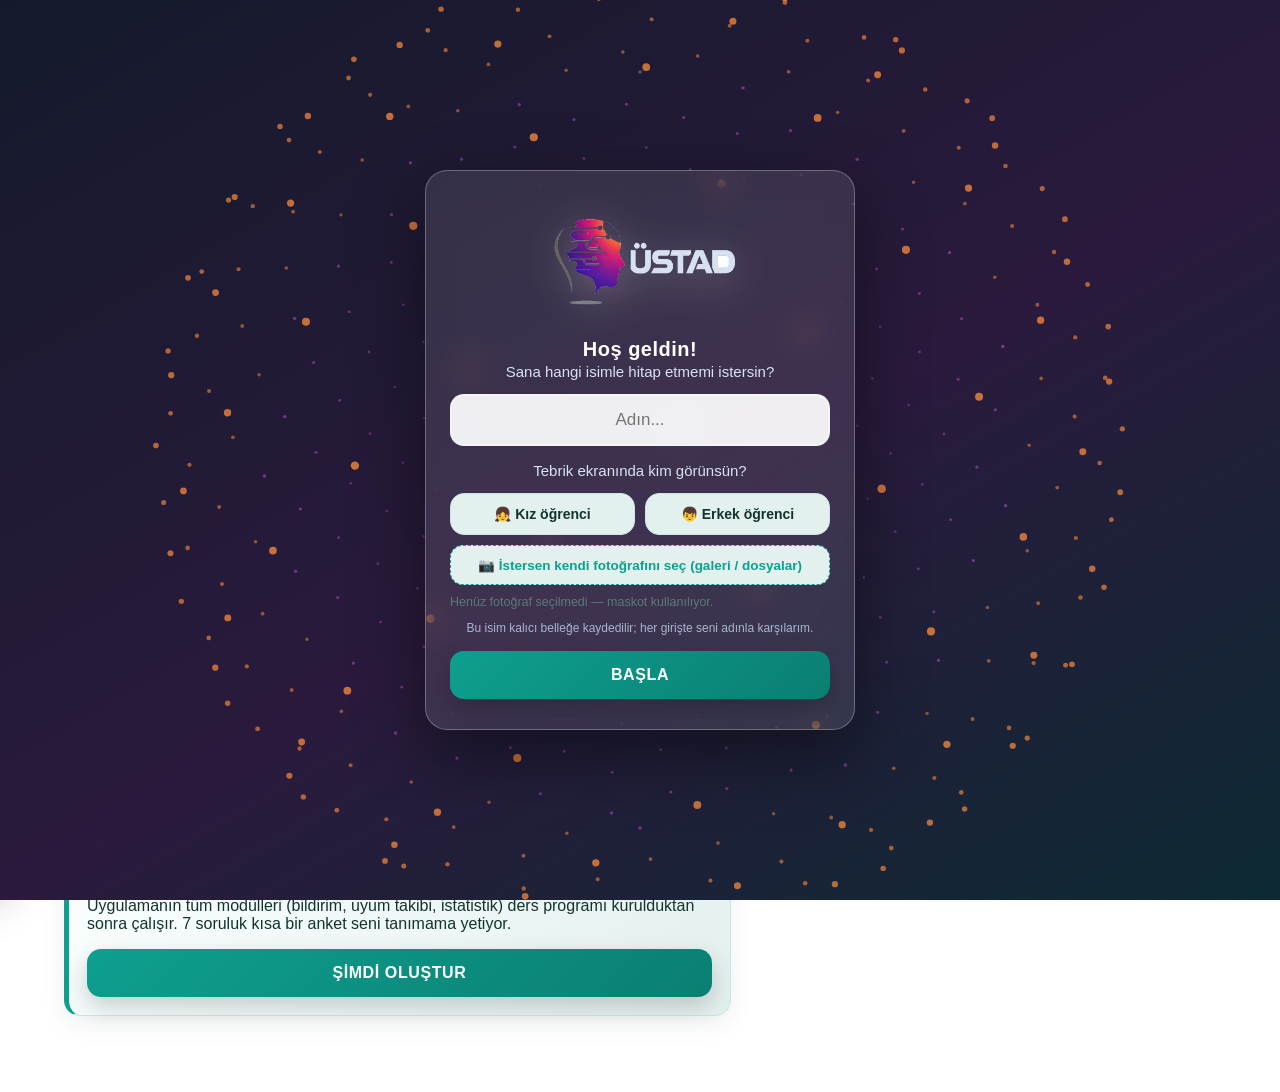
==== commit f62c842b: "v2.9: ses onarimi - TTS queries + teshis + uyari seridi" ====
--- a/index.html
+++ b/index.html
@@ -5,7 +5,7 @@
 <head>
 <meta charset="utf-8">
 <meta name="viewport" content="width=device-width, initial-scale=1, viewport-fit=cover">
-<meta name="surum" content="2.8">
+<meta name="surum" content="2.9">
 <title>ÜSTAD KPSS-B KOÇ PRO · Sınav Koçu</title>
 <link rel="stylesheet" href="assets/stil.css">
 <link rel="stylesheet" href="assets/koc.css">
--- a/assets/ses.css
+++ b/assets/ses.css
@@ -19,3 +19,15 @@
 .ses-cubuk i { display:block; height:100%; width:0; background:var(--sesli); transition:width .3s; }
 .ses-cumle { font-size:14px; line-height:1.65; margin:8px 0 12px; padding-left:10px; border-left:3px solid var(--cizgi); }
 .ses-metin { font-size:13.5px; line-height:1.7; white-space:pre-wrap; }
+
+/* v2.9: ses teşhis kutusu */
+.ses-teshis { border:1px solid var(--cizgi); border-left:4px solid var(--sesli); border-radius:12px; padding:12px; background:var(--kart); margin:10px 0; }
+.ses-teshis h4 { margin:0 0 8px; font-size:14.5px; }
+.ses-liste { margin:0 0 8px; padding-left:18px; font-size:12.8px; line-height:1.65; }
+.ses-liste li { color:var(--metin); }
+
+/* v2.9: ses gelmiyor uyarı şeridi */
+.ses-uyari { border:1px solid #f0b4b4; border-left:5px solid #b91c1c; border-radius:12px; padding:12px; background:#fff5f5; margin:10px 0; font-size:13.5px; }
+.ses-uyari b { color:#7f1d1d; }
+.ses-uyari .ka-butonlar { margin:9px 0 6px; }
+.ses-uyari .aciklama { display:block; }
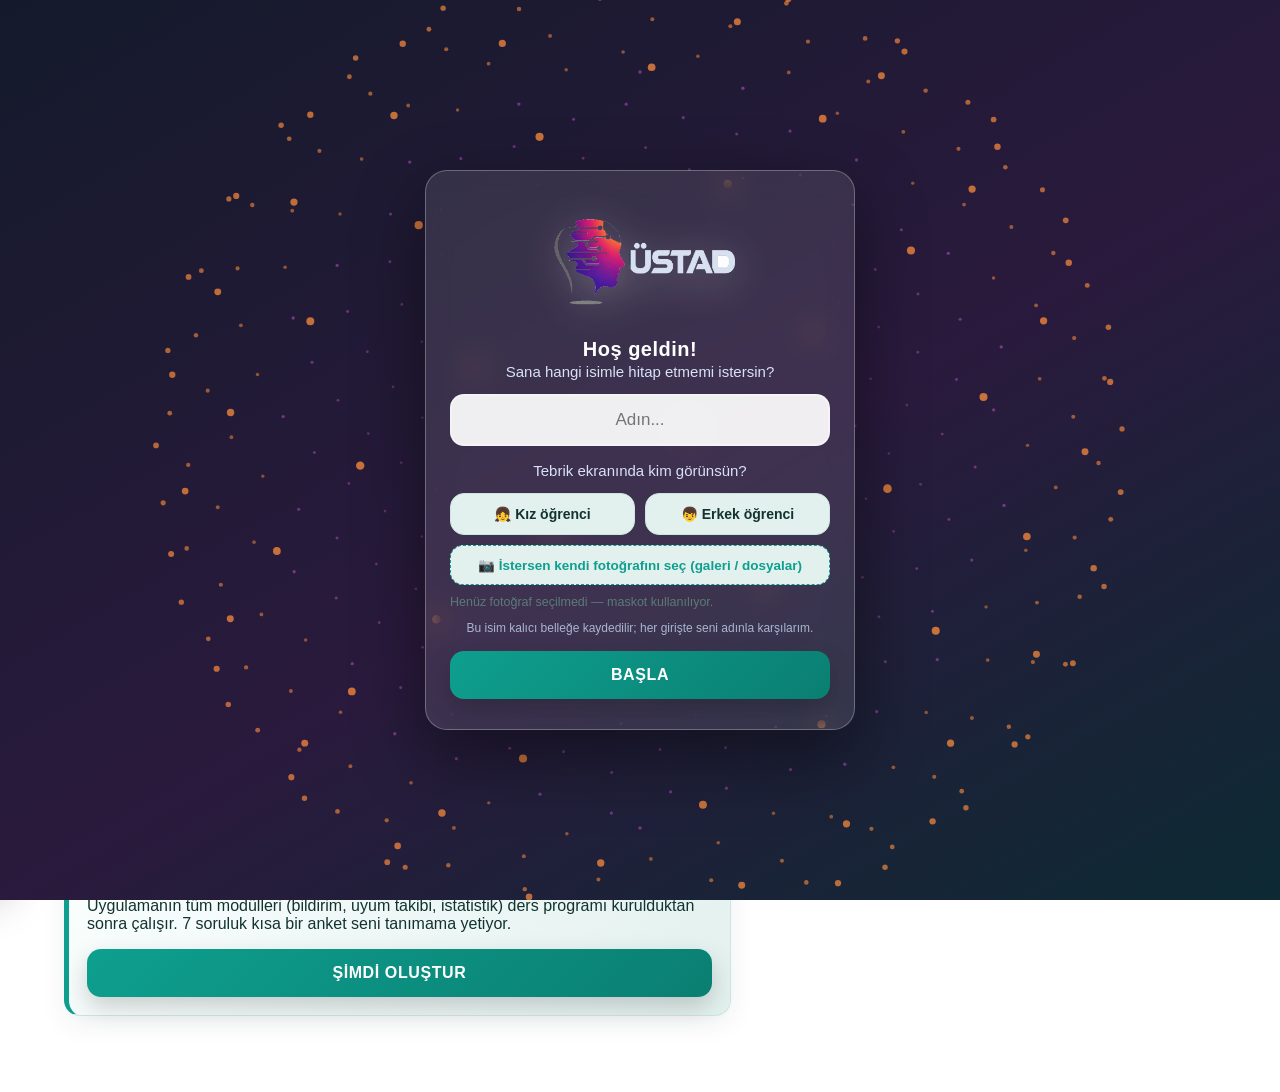
==== commit 7b7eb9f7: "v3.0: 1050 ozgun soru + 96 konu + sozluk/sinav/denemeler/arama/arac-ek modulleri + menu entegrasyonu" ====
--- a/index.html
+++ b/index.html
@@ -21,6 +21,11 @@
 <link rel="stylesheet" href="assets/ezber.css">
 <link rel="stylesheet" href="assets/rozet.css">
 <link rel="stylesheet" href="assets/karne.css">
+<link rel="stylesheet" href="assets/sozluk.css">
+<link rel="stylesheet" href="assets/sinav.css">
+<link rel="stylesheet" href="assets/denemeler.css">
+<link rel="stylesheet" href="assets/arama.css">
+<link rel="stylesheet" href="assets/arac-ek.css">
 </head>
 <body>
 
@@ -337,6 +342,20 @@
 <script src="icerik/veri.js"></script>
 <script src="icerik/sorular.js"></script>
 <script src="icerik/notlar.js"></script>
+<!-- v3.0 genişletme paketleri: binlerce özgün soru + konu anlatımı -->
+<script src="icerik/banka-tr-a.js"></script>
+<script src="icerik/banka-tr-b.js"></script>
+<script src="icerik/banka-mat-a.js"></script>
+<script src="icerik/banka-mat-b.js"></script>
+<script src="icerik/banka-tar-a.js"></script>
+<script src="icerik/banka-tar-b.js"></script>
+<script src="icerik/banka-cog.js"></script>
+<script src="icerik/banka-vat.js"></script>
+<script src="icerik/banka-gun.js"></script>
+<script src="icerik/konular-gy.js"></script>
+<script src="icerik/konular-gk.js"></script>
+<script src="icerik/konular-sozluk.js"></script>
+<script src="icerik/birlesir.js"></script>
 <script src="icerik/besleme.js"></script>
 <script src="icerik/kpss-takvim.js"></script>
 <script src="icerik/kpss-guncel.js"></script>
@@ -358,5 +377,10 @@
 <script src="assets/rozet.js"></script>
 <script src="assets/karne.js"></script>
 <script src="assets/koc-ai.js"></script>
+<script src="assets/sozluk.js"></script>
+<script src="assets/sinav.js"></script>
+<script src="assets/denemeler.js"></script>
+<script src="assets/arama.js"></script>
+<script src="assets/arac-ek.js"></script>
 </body>
 </html>
--- a/assets/stil.css
+++ b/assets/stil.css
@@ -50,6 +50,11 @@
   --ezber:#a21caf;    --ezber2:#86198f;
   --rozet:#ea580c;    --rozet2:#c2410c;
   --karne:#166534;    --karne2:#14532d;
+  --sozluk:#7c3aed;   --sozluk2:#5b21b6;
+  --sinav:#1d4ed8;    --sinav2:#1e3a8a;
+  --denemeler:#0f766e;--denemeler2:#115e59;
+  --arama:#b45309;    --arama2:#92400e;
+  --aracek:#0369a1;   --aracek2:#075985;
   --r:16px;
 }
 
--- a/assets/sozluk.css
+++ b/assets/sozluk.css
@@ -0,0 +1,125 @@
+/* © 2026 Kenan Kuzucu · ÜSTAD KOÇ PRO · Terim Sözlüğü bölümü stilleri · TÜM HAKLARI SAKLIDIR (5846 FSEK).
+   Bölümün kendi rengi: var(--sozluk) / var(--sozluk2) (#7c3aed mor). Tema değişse de bu renk sabittir.
+   Sınıf öneki: `sz-` · Ortak sınıflar kullanılır: .kart .sayfa-baslik .aciklama .gizli
+   — bu dosyada YENİDEN TANIMLANMAZ (stil.css sahibidir). */
+
+/* ---- bölüm rengi (bu dosya kendi rengini tanımlar; palet değişse de sabit kalır) ---- */
+:root { --sozluk:#7c3aed; --sozluk2:#5b21b6; }
+[data-bolum="sozluk"] { --sozluk:#7c3aed; --sozluk2:#5b21b6; }
+
+/* bölüm başlığı ve kartı kendi rengini alsın */
+[data-bolum="sozluk"] .kart { border-top:4px solid var(--sozluk); }
+[data-bolum="sozluk"] .sayfa-baslik { color:var(--sozluk); }
+
+.sz-kok { --sz-tur:var(--sozluk,#7c3aed); --sz-koyu:var(--sozluk2,#5b21b6); }
+
+/* ══════════ üst şerit ══════════ */
+.sz-ust { display:flex; flex-wrap:wrap; gap:10px; align-items:center; margin:2px 0 12px;
+  padding:12px 14px; border-radius:14px;
+  background:linear-gradient(160deg, var(--sz-tur), var(--sz-koyu)); color:#fff;
+  box-shadow:0 8px 20px rgba(124,58,237,.26); }
+.sz-ust-sol { display:flex; flex-direction:column; gap:3px; min-width:0; flex:1 1 200px; }
+.sz-ust-sol b { font-size:16.5px; letter-spacing:.3px; }
+.sz-ust-sol span { font-size:12px; line-height:1.5; opacity:.94; }
+.sz-rozet { background:rgba(255,255,255,.18); border:1px solid rgba(255,255,255,.34);
+  border-radius:999px; padding:4px 12px; font-size:12px; font-weight:700; white-space:nowrap; }
+
+/* ══════════ arama satırı ══════════ */
+.sz-arama { display:flex; flex-wrap:wrap; gap:8px; align-items:center; margin:0 0 10px; }
+.sz-arama-simg { font-size:15px; }
+.sz-girdi { flex:1 1 200px; min-width:0; padding:11px 12px; border-radius:12px;
+  border:1.5px solid var(--cizgi); background:var(--kart); color:var(--metin);
+  font-size:14.5px; font-family:inherit; }
+.sz-girdi:focus { outline:none; border-color:var(--sz-tur); box-shadow:0 0 0 3px rgba(124,58,237,.16); }
+.sz-temizle { border:1.5px solid var(--cizgi); background:var(--kart); color:var(--soluk);
+  border-radius:11px; padding:9px 12px; font-size:14px; cursor:pointer; font-family:inherit; }
+.sz-temizle:active { background:var(--zemin2); }
+.sz-fav-kutu { display:flex; align-items:center; gap:6px; border:1.5px solid var(--cizgi);
+  background:var(--kart); border-radius:999px; padding:8px 13px; font-size:12.6px;
+  color:var(--metin); cursor:pointer; user-select:none; white-space:nowrap; }
+.sz-fav-kutu input { accent-color:var(--sz-tur); }
+.sz-fav-kutu:has(input:checked) { border-color:var(--sz-tur); color:var(--sz-tur); font-weight:700; }
+
+/* ══════════ ders çipleri + harf şeridi ══════════ */
+.sz-cip-serit, .sz-harf-serit { display:flex; flex-wrap:wrap; gap:6px; align-items:center; margin:0 0 9px; }
+.sz-cip-baslik { font-size:11px; letter-spacing:.08em; color:var(--soluk); text-transform:uppercase;
+  margin-right:2px; }
+.sz-cip { display:inline-flex; align-items:center; gap:5px; border:1.5px solid var(--cizgi);
+  background:var(--kart); color:var(--metin); border-radius:999px; padding:6px 11px;
+  font-size:12.4px; font-family:inherit; cursor:pointer; line-height:1.2; }
+.sz-cip i { font-style:normal; font-size:10.5px; color:var(--soluk); font-variant-numeric:tabular-nums; }
+.sz-cip.secili { background:linear-gradient(160deg, var(--sz-tur), var(--sz-koyu)); color:#fff;
+  border-color:var(--sz-tur); font-weight:700; }
+.sz-cip.secili i { color:rgba(255,255,255,.85); }
+.sz-cip.bos { opacity:.45; }
+.sz-cip:active { transform:scale(.97); }
+
+.sz-harf { min-width:31px; padding:6px 7px; justify-content:center; font-weight:700; font-size:12.6px; }
+.sz-harf.bos { opacity:.3; }
+
+/* ══════════ sayaç + boş durum ══════════ */
+.sz-sayac { margin:2px 0 10px; font-size:12.4px; color:var(--soluk); font-variant-numeric:tabular-nums; }
+.sz-bos { border:1.5px dashed var(--cizgi); border-radius:14px; padding:22px 16px; text-align:center;
+  background:rgba(0,0,0,.02); }
+.sz-bos b { display:block; font-size:15px; color:var(--sz-tur); margin-bottom:5px; }
+.sz-bos span { display:block; font-size:12.6px; line-height:1.6; color:var(--soluk); }
+
+/* ══════════ sonuç listesi ══════════ */
+.sz-liste { display:flex; flex-direction:column; gap:9px; }
+.sz-kart { border:1px solid var(--cizgi); border-left:4px solid var(--sz-tur); border-radius:13px;
+  padding:11px 13px; background:var(--kart); cursor:pointer; }
+.sz-kart:active { background:var(--zemin2); }
+.sz-kart.acik { box-shadow:0 6px 18px rgba(124,58,237,.16); }
+.sz-kart-ust { display:flex; align-items:center; gap:8px; flex-wrap:wrap; }
+.sz-terim { font-weight:700; font-size:15px; letter-spacing:.1px; color:var(--metin);
+  font-family:ui-monospace, "Cascadia Mono", "Consolas", "Courier New", monospace; }
+.sz-etiket { margin-left:auto; font-size:10.6px; font-weight:700; letter-spacing:.03em;
+  border-radius:999px; padding:3px 10px; border:1px solid var(--cizgi); background:var(--zemin2);
+  color:var(--soluk); white-space:nowrap; }
+.sz-fav { margin-left:2px; border:none; background:transparent; cursor:pointer; font-size:18px;
+  line-height:1; padding:2px 4px; color:var(--soluk); border-radius:8px; }
+.sz-fav.dolu { color:#f59e0b; }
+.sz-fav:active { background:var(--zemin2); }
+.sz-konu { display:inline-block; margin-top:5px; font-size:11.2px; color:var(--soluk); }
+.sz-konu::before { content:"• "; }
+.sz-anlam { margin:6px 0 0; font-size:13.4px; line-height:1.6; color:var(--metin);
+  display:-webkit-box; -webkit-line-clamp:2; -webkit-box-orient:vertical; overflow:hidden; }
+.sz-kart.acik .sz-anlam { -webkit-line-clamp:unset; display:block; overflow:visible; }
+
+/* açılır detay: tam tanım + örnek cümle + dinle */
+.sz-detay { display:none; margin-top:9px; padding-top:9px; border-top:1px dashed var(--cizgi); }
+.sz-kart.acik .sz-detay { display:block; }
+.sz-tam { margin:0; font-size:13.6px; line-height:1.65; color:var(--metin); }
+.sz-ornek { margin:8px 0 0; font-size:13.2px; line-height:1.6; color:var(--soluk);
+  border-left:3px solid var(--sz-tur); padding:2px 0 2px 10px; font-style:italic; }
+.sz-dinle { margin-top:9px; border:1.5px solid var(--sz-tur); background:transparent;
+  color:var(--sz-tur); border-radius:999px; padding:7px 14px; font-size:12.6px; font-weight:700;
+  font-family:inherit; cursor:pointer; }
+.sz-dinle:active { background:var(--sz-tur); color:#fff; }
+
+/* ══════════ daha fazla göster ══════════ */
+.sz-daha { margin:12px 0 2px; text-align:center; }
+.sz-daha:empty { display:none; }
+.sz-daha-dugme { border:1.5px solid var(--sz-tur); background:transparent; color:var(--sz-tur);
+  border-radius:12px; padding:11px 18px; font-size:13.4px; font-weight:700; font-family:inherit;
+  cursor:pointer; width:100%; }
+.sz-daha-dugme:active { background:var(--sz-tur); color:#fff; }
+
+/* ders etiketi renkleri (6 ders) */
+.sz-etiket[data-ders="Türkçe"]          { background:#eef2ff; color:#3730a3; border-color:#c7d2fe; }
+.sz-etiket[data-ders="Matematik"]       { background:#ecfeff; color:#155e75; border-color:#a5f3fc; }
+.sz-etiket[data-ders="Tarih"]           { background:#fef3c7; color:#92400e; border-color:#fde68a; }
+.sz-etiket[data-ders="Coğrafya"]        { background:#dcfce7; color:#166534; border-color:#bbf7d0; }
+.sz-etiket[data-ders="Vatandaşlık"]     { background:#fee2e2; color:#991b1b; border-color:#fecaca; }
+.sz-etiket[data-ders="Güncel Bilgiler"] { background:#e0f2fe; color:#075985; border-color:#bae6fd; }
+
+/* küçük ekran */
+@media (max-width:520px) {
+  .sz-terim { font-size:14.2px; }
+  .sz-cip { padding:6px 9px; font-size:11.8px; }
+  .sz-harf { min-width:29px; }
+}
+
+/* koyu tema okunurluğu */
+html[data-renk="gece"] .sz-etiket { background:rgba(255,255,255,.08); border-color:var(--cizgi); }
+html[data-renk="gece"] .sz-bos { background:rgba(255,255,255,.03); }
--- a/assets/sinav.css
+++ b/assets/sinav.css
@@ -0,0 +1,146 @@
+/* © 2026 Kenan Kuzucu · ÜSTAD KPSS-B KOÇ PRO · TAM SINAV SİMÜLASYONU stilleri · TÜM HAKLARI SAKLIDIR (5846 FSEK).
+   Bölümün kendi rengi: var(--sinav) / var(--sinav2) (#1d4ed8 mavi). Tema değişse de bu renk sabittir.
+   Sınıf öneki: `sinav-` · Ortak sınıflar kullanılır: .kart .sayfa-baslik .buyuk-dugme .ikincil-dugme .rakam .aciklama */
+
+:root { --sinav: #1d4ed8; --sinav2: #1e3a8a; --sinav3: #93c5fd; --sinav-turuncu: #ea580c; }
+
+/* ── bölüm şeridi + başlık rengi ── */
+#ekran-sinav { max-width: 1180px; margin: 0 auto; padding: 16px 14px 60px; }
+[data-bolum="sinav"] .kart { border-top: 4px solid var(--sinav); }
+[data-bolum="sinav"] .sayfa-baslik, #ekran-sinav .sayfa-baslik { color: var(--sinav); }
+
+/* ── iskelet ── */
+.sinav-bolum { border-top: 1px solid var(--cizgi); padding-top: 14px; margin-top: 16px; }
+.sinav-bolum.sinav-ilk, .sinav-bolum:first-child { border-top: 0; padding-top: 0; margin-top: 0; }
+.sinav-baslik { margin: 0 0 9px; font-size: 15.5px; color: var(--sinav); letter-spacing: .2px; }
+.sinav-hata { color: #b91c1c; font-size: 12.5px; margin: 6px 0 0; }
+.sinav-kotu { color: #b91c1c; font-weight: 600; }
+.sinav-iyi { color: #0b8a44; font-weight: 600; }
+.sinav-orta { color: #b06f00; font-weight: 600; }
+.sinav-iyi-yazi { color: #0b8a44; font-size: 13px; margin: 8px 0 0; }
+.sinav-sayi { font-size: 12.5px; color: var(--soluk); margin: 8px 0 0; }
+.sinav-gizli { display: none !important; }
+
+/* ── 1) gösterge kutuları ── */
+.sinav-kutular { display: grid; grid-template-columns: repeat(6, 1fr); gap: 9px; margin: 6px 0 4px; }
+.sinav-kutu { background: linear-gradient(160deg, var(--sinav), var(--sinav2)); color: #fff; border-radius: 14px;
+  padding: 12px 6px; text-align: center; box-shadow: 0 6px 16px rgba(29, 78, 216, .25); }
+.sinav-kutu b { display: block; font-size: clamp(15px, 3.6vw, 22px); line-height: 1.15; font-variant-numeric: tabular-nums; }
+.sinav-kutu span { display: block; font-size: 9.4px; letter-spacing: .1em; opacity: .93; margin-top: 3px; }
+.sinav-kutu i { display: block; font-style: normal; font-size: 10px; opacity: .82; margin-top: 1px; }
+
+/* ── düğme satırı ── */
+.sinav-butonlar { display: flex; flex-wrap: wrap; gap: 9px; margin: 12px 0 0; }
+.sinav-butonlar .buyuk-dugme, .sinav-butonlar .ikincil-dugme { margin: 0; }
+.sinav-onay-dugme { background: linear-gradient(160deg, var(--sinav), var(--sinav2)) !important; }
+
+/* ── tablolar ── */
+.sinav-tablo { width: 100%; border-collapse: collapse; font-size: 13px; margin: 6px 0 0; }
+.sinav-tablo th, .sinav-tablo td { padding: 7px 8px; border-bottom: 1px solid var(--cizgi); text-align: left; }
+.sinav-tablo th { background: var(--zemin2); color: var(--soluk); font-size: 11.4px; letter-spacing: .05em; }
+.sinav-tablo tr.toplam td { background: rgba(29, 78, 216, .07); font-weight: 700; }
+.sinav-tablo .rakam { font-variant-numeric: tabular-nums; }
+
+/* ── uyarılar / listeler ── */
+.sinav-uyari-liste { margin: 8px 0 0; padding-left: 20px; font-size: 13px; line-height: 1.7; }
+.sinav-uyari-liste li { margin-bottom: 2px; }
+.sinav-adimlar { margin: 6px 0 0; padding-left: 20px; font-size: 13.3px; line-height: 1.75; }
+.sinav-dokum { margin: 6px 0 0; padding-left: 20px; font-size: 13.3px; line-height: 1.75; }
+.sinav-banka-uyari { background: #fff7ed; border: 1px solid #fed7aa; border-left: 5px solid #ea580c;
+  border-radius: 12px; padding: 10px 12px; margin: 12px 0 0; font-size: 12.8px; }
+
+/* ── 10) sınav üst şeridi ── */
+.sinav-ust { position: sticky; top: 0; z-index: 30; display: flex; flex-wrap: wrap; align-items: center; gap: 10px;
+  background: var(--kart); border: 1px solid var(--cizgi); border-top: 4px solid var(--sinav); border-radius: 14px;
+  padding: 9px 12px; margin-bottom: 10px; box-shadow: 0 6px 18px rgba(0, 0, 0, .07); }
+.sinav-sayac-kap { display: flex; flex-direction: column; line-height: 1.1; }
+.sinav-sayac-etiket { font-size: 9.4px; letter-spacing: .11em; color: var(--soluk); }
+.sinav-sayac { font-size: clamp(20px, 5vw, 27px); font-variant-numeric: tabular-nums; font-weight: 800; color: var(--sinav); }
+.sinav-sayac-az { color: #dc2626; animation: sinavNabiz 1.1s ease-in-out infinite; }
+@keyframes sinavNabiz { 50% { opacity: .45; } }
+.sinav-ilerleme { flex: 1 1 200px; font-size: 12.4px; color: var(--soluk); }
+.sinav-ust-dugmeler { display: flex; gap: 7px; flex-wrap: wrap; }
+.sinav-uyari-bandi { background: #fef2f2; border: 1px solid #fecaca; border-left: 5px solid #dc2626; color: #991b1b;
+  border-radius: 12px; padding: 9px 12px; margin-bottom: 10px; font-size: 13px; }
+
+/* ── gövde: kâğıt + optik ── */
+.sinav-govde { display: grid; grid-template-columns: minmax(0, 1fr) 340px; gap: 12px; align-items: start; }
+.sinav-kagit { position: relative; background: var(--kart); border: 1px solid var(--cizgi); border-radius: 15px; padding: 14px; }
+.sinav-soru-ust { display: flex; flex-wrap: wrap; gap: 7px; align-items: center; margin-bottom: 10px; }
+.sinav-soru-no { font-size: 12px; font-weight: 800; letter-spacing: .08em; color: #fff; background: var(--sinav);
+  border-radius: 9px; padding: 3px 9px; }
+.sinav-rozet-ders, .sinav-rozet-konu, .sinav-rozet-zorluk, .sinav-rozet-bayrak { font-size: 11.4px; border-radius: 9px;
+  padding: 3px 9px; background: var(--zemin2); color: var(--soluk); border: 1px solid var(--cizgi); }
+.sinav-rozet-bayrak { background: #fff7ed; color: #c2410c; border-color: #fed7aa; }
+.sinav-soru-metin { font-size: 13px; color: var(--soluk); border-left: 4px solid var(--sinav3); padding-left: 10px; margin: 0 0 10px; }
+.sinav-soru-govde { font-size: 15.4px; line-height: 1.6; margin: 0 0 12px; }
+.sinav-secenekler { display: flex; flex-direction: column; gap: 8px; }
+.sinav-secenek { display: flex; gap: 9px; align-items: flex-start; text-align: left; width: 100%; cursor: pointer;
+  background: var(--zemin2); border: 1.6px solid var(--cizgi); border-radius: 12px; padding: 10px 12px;
+  font-size: 13.6px; line-height: 1.5; color: var(--metin); transition: border-color .15s, background .15s, transform .1s; }
+.sinav-secenek:hover { border-color: var(--sinav3); }
+.sinav-secenek:active { transform: scale(.995); }
+.sinav-secenek b { color: var(--sinav); flex: 0 0 auto; }
+.sinav-secenek.secili { background: rgba(29, 78, 216, .09); border-color: var(--sinav); box-shadow: inset 0 0 0 1px var(--sinav); }
+.sinav-secili-bilgi { font-size: 12.6px; color: var(--soluk); margin: 10px 0 0; }
+.sinav-soru-dugmeler { display: flex; flex-wrap: wrap; gap: 8px; margin-top: 14px; }
+.sinav-durakla-maske { position: absolute; inset: 0; background: rgba(255, 255, 255, .96); border-radius: 15px;
+  display: flex; flex-direction: column; align-items: center; justify-content: center; text-align: center; gap: 10px;
+  padding: 24px; z-index: 20; }
+.sinav-durakla-maske b { font-size: 20px; color: var(--sinav); }
+.sinav-durakla-maske p { font-size: 13px; color: var(--soluk); max-width: 380px; margin: 0; }
+
+/* ── optik cevap kâğıdı ── */
+.sinav-optik-kap { background: var(--kart); border: 1px solid var(--cizgi); border-radius: 15px; padding: 12px; }
+.sinav-optik { display: grid; grid-template-columns: repeat(10, 1fr); gap: 5px; }
+.sinav-optik-kutu { font-size: 11px; font-weight: 700; font-variant-numeric: tabular-nums; cursor: pointer;
+  border-radius: 8px; padding: 6px 0; border: 1.5px solid var(--cizgi); background: var(--zemin2); color: var(--soluk);
+  transition: transform .1s, box-shadow .15s, background .15s, color .15s; }
+.sinav-optik-kutu:hover { transform: translateY(-1px); }
+.sinav-optik-bos { background: #f1f3f6; color: #8b95a5; }
+.sinav-optik-cevapli { background: var(--sinav); border-color: var(--sinav2); color: #fff; }
+.sinav-optik-isaretli { box-shadow: 0 0 0 2.5px var(--sinav-turuncu); }
+.sinav-optik-sorulan { outline: 3px solid var(--sinav); outline-offset: 1px; }
+.sinav-optik-dogru { background: #12a150; border-color: #0b8a44; color: #fff; }
+.sinav-optik-yanlis { background: #dc2626; border-color: #b91c1c; color: #fff; }
+.sinav-optik-aciklama { display: flex; flex-wrap: wrap; gap: 6px 14px; align-items: center; font-size: 11.4px;
+  color: var(--soluk); margin-top: 10px; }
+.sinav-ornek { display: inline-block; width: 14px; height: 14px; border-radius: 4px; vertical-align: -2px;
+  border: 1.5px solid var(--cizgi); background: var(--zemin2); margin-right: 4px; }
+.sinav-ornek.sinav-optik-cevapli { background: var(--sinav); border-color: var(--sinav2); }
+.sinav-ornek.sinav-optik-bos { background: #f1f3f6; }
+.sinav-ornek.sinav-optik-dogru { background: #12a150; border-color: #0b8a44; }
+.sinav-ornek.sinav-optik-yanlis { background: #dc2626; border-color: #b91c1c; }
+.sinav-ornek.sinav-optik-isaretli { background: var(--zemin2); box-shadow: 0 0 0 2.5px var(--sinav-turuncu); }
+.sinav-ornek.sinav-optik-sorulan { background: var(--zemin2); outline: 3px solid var(--sinav); outline-offset: 1px; }
+.sinav-optik-sonuc .sinav-optik-kutu { cursor: pointer; }
+
+/* ── soru inceleme ── */
+.sinav-incele { background: #f8fafc; border: 1px solid var(--cizgi); border-left: 5px solid var(--sinav);
+  border-radius: 12px; padding: 12px 14px; margin-top: 14px; font-size: 13.3px; line-height: 1.6; }
+.sinav-incele-liste { margin: 8px 0; padding-left: 20px; }
+
+/* ── çıkış onayı penceresi ── */
+.sinav-modal { position: fixed; inset: 0; background: rgba(15, 23, 42, .55); z-index: 99998;
+  display: flex; align-items: center; justify-content: center; padding: 18px; }
+.sinav-modal-ic { background: #fff; color: #111827; border-radius: 16px; padding: 18px 18px 16px; max-width: 430px;
+  width: 100%; box-shadow: 0 24px 60px rgba(0, 0, 0, .35); border-top: 5px solid var(--sinav); }
+.sinav-modal-ic b { font-size: 17px; color: var(--sinav); display: block; margin-bottom: 6px; }
+.sinav-modal-ic p { font-size: 13.3px; line-height: 1.65; margin: 0 0 14px; }
+.sinav-modal-dugmeler { display: flex; flex-direction: column; gap: 9px; }
+.sinav-modal-dugmeler .ikincil-dugme, .sinav-modal-dugmeler .buyuk-dugme { width: 100%; margin: 0; }
+
+/* ── dar ekran ── */
+@media (max-width: 900px) {
+  .sinav-kutular { grid-template-columns: repeat(3, 1fr); }
+  .sinav-govde { grid-template-columns: minmax(0, 1fr); }
+  .sinav-optik-kap { order: 2; }
+  .sinav-optik { grid-template-columns: repeat(10, 1fr); }
+  .sinav-ust { position: static; }
+}
+@media (max-width: 520px) {
+  .sinav-kutular { grid-template-columns: repeat(2, 1fr); }
+  .sinav-soru-govde { font-size: 14.6px; }
+  .sinav-optik { grid-template-columns: repeat(8, 1fr); gap: 4px; }
+  .sinav-optik-kutu { font-size: 10.4px; padding: 5px 0; }
+}
--- a/assets/denemeler.css
+++ b/assets/denemeler.css
@@ -0,0 +1,161 @@
+/* © 2026 Kenan Kuzucu · ÜSTAD KPSS-B KOÇ PRO · DENEME KÜTÜPHANESİ stilleri · TÜM HAKLARI SAKLIDIR (5846 FSEK).
+   Bölümün KENDİ rengi: var(--denemeler) / var(--denemeler2) — #0f766e.
+   Tüm sınıflar `dn-` önekli; index.html'e DOKUNULMAZ, bu dosya denemeler.js tarafından <link> ile eklenir. */
+
+:root { --denemeler:#0f766e; --denemeler2:#115e59; }
+
+/* satır içi bölüm rengi: ekran kendi --bolum değerini alır */
+#ekran-denemeler { --bolum: var(--denemeler); }
+
+/* ─────────── gösterge kutuları ─────────── */
+.dn-kutular { display:grid; grid-template-columns:repeat(auto-fit,minmax(118px,1fr)); gap:10px; margin:4px 0 14px; }
+.dn-kutu { background:linear-gradient(160deg, var(--denemeler), var(--denemeler2)); color:#fff; border-radius:13px;
+  padding:11px 9px; text-align:center; box-shadow:0 6px 15px rgba(15,118,110,.22); }
+.dn-kutu b { display:block; font-size:20px; line-height:1.25; font-variant-numeric:tabular-nums; }
+.dn-kutu span { display:block; font-size:10px; letter-spacing:.09em; opacity:.93; margin-top:3px; }
+.dn-kutu.dn-genis b { font-size:14px; line-height:1.35; word-break:break-word; }
+
+/* ─────────── filtre ─────────── */
+.dn-filtre { border-top:1px solid var(--cizgi); padding:11px 0 3px; margin-top:4px; }
+.dn-filtre:first-of-type { border-top:0; }
+.dn-filtre > b { display:block; font-size:13px; margin-bottom:8px; color:var(--denemeler); }
+.dn-secim { display:flex; flex-wrap:wrap; gap:8px; }
+.dn-sec { display:flex; align-items:center; gap:7px; padding:8px 12px; border-radius:11px; border:1px solid var(--cizgi);
+  background:var(--kart); color:var(--metin); font-size:13px; cursor:pointer; text-align:left; }
+.dn-sec:hover { border-color:var(--denemeler); }
+.dn-sec.dn-secili { background:var(--denemeler); border-color:var(--denemeler); color:#fff; }
+.dn-sec .dn-sayi { font-size:11px; opacity:.8; padding:1px 7px; border-radius:999px; background:rgba(0,0,0,.07); }
+.dn-sec.dn-secili .dn-sayi { background:rgba(255,255,255,.22); opacity:1; }
+.dn-anahtar { display:inline-flex; align-items:center; gap:9px; padding:9px 13px; border-radius:11px; border:1px solid var(--cizgi);
+  background:var(--kart); color:var(--metin); font-size:13px; cursor:pointer; }
+.dn-anahtar.dn-acik { background:var(--denemeler); border-color:var(--denemeler); color:#fff; }
+.dn-anahtar i { display:inline-block; width:34px; height:18px; border-radius:999px; background:rgba(0,0,0,.18); position:relative; }
+.dn-anahtar i:after { content:""; position:absolute; top:2px; left:2px; width:14px; height:14px; border-radius:50%; background:#fff;
+  transition:left .18s ease; }
+.dn-anahtar.dn-acik i { background:rgba(255,255,255,.35); }
+.dn-anahtar.dn-acik i:after { left:18px; }
+
+/* ─────────── uyarı / not ─────────── */
+.dn-uyari { border-radius:11px; border:1px solid #f0c9a0; border-left:4px solid #d97706; padding:10px 12px;
+  background:#fff8ec; color:#7c4a03; font-size:12.5px; line-height:1.55; margin:10px 0; }
+html[data-renk="gece"] .dn-uyari { background:#3a2c14; color:#f4d9a8; border-color:#7a5a1f; }
+.dn-uyari b { display:block; margin-bottom:4px; }
+.dn-uyari ul { margin:5px 0 0; padding-left:18px; }
+.dn-not { border-radius:11px; border:1px solid var(--cizgi); border-left:4px solid var(--denemeler); padding:9px 12px;
+  background:var(--kart); font-size:12.5px; color:var(--soluk); margin:10px 0 2px; line-height:1.55; }
+
+/* ─────────── grup + kartlar ─────────── */
+.dn-grup { margin-bottom:6px; }
+.dn-grup-baslik { display:flex; align-items:center; gap:9px; margin:16px 0 10px; font-size:15px; color:var(--metin); }
+.dn-grup-baslik b { font-size:15px; }
+.dn-grup-baslik span.dn-adet { font-size:12px; color:var(--soluk); background:rgba(0,0,0,.06); padding:2px 9px; border-radius:999px; }
+html[data-renk="gece"] .dn-grup-baslik span.dn-adet { background:rgba(255,255,255,.12); }
+.dn-kartlar { display:grid; grid-template-columns:repeat(auto-fit,minmax(255px,1fr)); gap:11px; }
+.dn-kart { border:1px solid var(--cizgi); border-left:5px solid var(--denemeler); border-radius:13px; background:var(--kart);
+  padding:11px 12px; display:flex; flex-direction:column; gap:8px; }
+.dn-kart.dn-cozuldu { border-left-color:#12a150; }
+.dn-kart.dn-eksik { border-left-color:#d97706; }
+.dn-kart.dn-gizli { display:none; }
+.dn-kart-ust { display:flex; align-items:flex-start; justify-content:space-between; gap:8px; }
+.dn-kart-ad { font-size:14px; font-weight:700; line-height:1.35; }
+.dn-kart-alt { font-size:11.5px; color:var(--soluk); }
+.dn-durum { font-size:11px; font-weight:700; white-space:nowrap; padding:3px 9px; border-radius:999px; }
+.dn-durum.dn-var { background:rgba(18,161,80,.13); color:#0d8442; }
+.dn-durum.dn-yok { background:rgba(0,0,0,.07); color:var(--soluk); }
+html[data-renk="gece"] .dn-durum.dn-yok { background:rgba(255,255,255,.12); }
+.dn-etiketler { display:flex; flex-wrap:wrap; gap:6px; }
+.dn-etiket { font-size:11px; padding:3px 8px; border-radius:999px; border:1px solid var(--cizgi); background:rgba(15,118,110,.07);
+  color:var(--denemeler); white-space:nowrap; }
+.dn-etiket.dn-konubilgi { background:rgba(0,0,0,.05); color:var(--soluk); }
+html[data-renk="gece"] .dn-etiket.dn-konubilgi { background:rgba(255,255,255,.1); }
+.dn-etiket.dn-kolay { background:rgba(18,161,80,.13); color:#0d8442; border-color:rgba(18,161,80,.3); }
+.dn-etiket.dn-orta { background:rgba(217,119,6,.13); color:#b45309; border-color:rgba(217,119,6,.3); }
+.dn-etiket.dn-zor { background:rgba(220,38,38,.13); color:#b91c1c; border-color:rgba(220,38,38,.3); }
+.dn-etiket.dn-uyarili { background:rgba(217,119,6,.16); color:#b45309; border-color:rgba(217,119,6,.35); }
+.dn-kart-net { font-size:12.5px; color:var(--soluk); }
+.dn-kart-net b { color:var(--denemeler); font-size:14px; }
+.dn-dugme-satir { display:flex; flex-wrap:wrap; gap:8px; margin-top:2px; }
+.dn-dugme { padding:9px 14px; border-radius:10px; border:1px solid var(--denemeler); background:var(--denemeler);
+  color:#fff; font-size:13px; font-weight:600; cursor:pointer; }
+.dn-dugme:hover { background:var(--denemeler2); border-color:var(--denemeler2); }
+.dn-dugme.dn-ikincil { background:var(--kart); color:var(--denemeler); }
+.dn-dugme.dn-ikincil:hover { background:rgba(15,118,110,.09); }
+.dn-dugme.dn-kirmizi { background:#b91c1c; border-color:#b91c1c; }
+.dn-dugme.dn-kirmizi:hover { background:#991b1b; border-color:#991b1b; }
+.dn-bos { color:var(--soluk); font-size:13px; padding:8px 2px; }
+
+/* ─────────── çözüm ekranı ─────────── */
+.dn-cozum { display:block; }
+.dn-ust { display:flex; flex-wrap:wrap; gap:8px; align-items:center; justify-content:space-between; margin-bottom:9px; }
+.dn-ust-ad { font-size:14px; font-weight:700; }
+.dn-ust-bilgi { display:flex; flex-wrap:wrap; gap:8px; align-items:center; }
+.dn-sayac { font-variant-numeric:tabular-nums; font-weight:700; font-size:14px; padding:5px 11px; border-radius:10px;
+  border:1px solid var(--cizgi); background:var(--kart); color:var(--denemeler); }
+.dn-sayac.dn-asim { color:#b91c1c; border-color:#dc2626; }
+.dn-sira { font-size:12.5px; color:var(--soluk); font-variant-numeric:tabular-nums; }
+.dn-cubuk { height:9px; border-radius:999px; background:rgba(0,0,0,.09); overflow:hidden; margin:0 0 12px; }
+html[data-renk="gece"] .dn-cubuk { background:rgba(255,255,255,.14); }
+.dn-cubuk i { display:block; height:100%; background:linear-gradient(90deg, var(--denemeler), var(--denemeler2)); transition:width .25s ease; }
+.dn-soru { border:1px solid var(--cizgi); border-left:4px solid var(--denemeler); border-radius:13px; padding:13px; background:var(--kart); }
+.dn-metin { margin:0 0 9px; padding:8px 11px; border-radius:9px; background:rgba(15,118,110,.08); color:var(--soluk);
+  font-size:12.5px; line-height:1.55; }
+.dn-soru h4 { margin:0 0 11px; font-size:15px; line-height:1.55; }
+.dn-sik { display:flex; gap:9px; align-items:flex-start; width:100%; text-align:left; padding:10px 12px; margin-bottom:7px;
+  border-radius:10px; border:1px solid var(--cizgi); background:var(--kart); color:var(--metin); font-size:13.5px;
+  cursor:pointer; line-height:1.45; }
+.dn-sik:hover { border-color:var(--denemeler); }
+.dn-sik.dn-secili { background:rgba(15,118,110,.12); border-color:var(--denemeler); font-weight:600; }
+.dn-sik.dn-secili .dn-harf { background:var(--denemeler); color:#fff; border-color:var(--denemeler); }
+.dn-harf { flex:0 0 auto; width:24px; height:24px; border-radius:50%; border:1px solid var(--cizgi); display:inline-flex;
+  align-items:center; justify-content:center; font-size:12px; font-weight:700; background:var(--kart); }
+.dn-islak { display:flex; flex-wrap:wrap; gap:8px; align-items:center; margin-top:11px; border-top:1px solid var(--cizgi); padding-top:11px; }
+.dn-isaret { display:inline-block; width:9px; height:9px; border-radius:50%; background:#12a150; margin-right:6px; }
+.dn-isaret.dn-isaret-yok { background:rgba(0,0,0,.22); }
+html[data-renk="gece"] .dn-isaret.dn-isaret-yok { background:rgba(255,255,255,.3); }
+.dn-lejant { display:flex; flex-wrap:wrap; gap:5px; margin-top:8px; }
+.dn-kutu-kucuk { width:22px; height:22px; border-radius:6px; border:1px solid var(--cizgi); background:var(--kart); color:var(--soluk);
+  font-size:10px; display:inline-flex; align-items:center; justify-content:center; cursor:pointer; font-variant-numeric:tabular-nums; }
+.dn-kutu-kucuk.dn-dolu { background:var(--denemeler); border-color:var(--denemeler); color:#fff; }
+.dn-kutu-kucuk.dn-aktif { outline:2px solid var(--denemeler); outline-offset:1px; }
+
+/* ─────────── sonuç ─────────── */
+.dn-sonuc { display:block; }
+.dn-sonuc-baslik { font-size:16px; font-weight:700; margin:0 0 4px; }
+.dn-sonuc-alt { font-size:12.5px; color:var(--soluk); margin:0 0 12px; }
+.dn-net-buyuk { display:flex; flex-wrap:wrap; align-items:baseline; gap:9px; margin:4px 0 12px; }
+.dn-net-buyuk b { font-size:30px; color:var(--denemeler); font-variant-numeric:tabular-nums; }
+.dn-net-buyuk span { font-size:12.5px; color:var(--soluk); }
+.dn-tablo { width:100%; border-collapse:collapse; font-size:12.5px; margin:6px 0 12px; }
+.dn-tablo th, .dn-tablo td { border:1px solid var(--cizgi); padding:6px 8px; text-align:left; }
+.dn-tablo th { background:rgba(15,118,110,.09); color:var(--denemeler); font-size:11.5px; letter-spacing:.03em; }
+.dn-tablo td.dn-sayi { text-align:right; font-variant-numeric:tabular-nums; }
+.dn-tablo tr.dn-toplam td { font-weight:700; background:rgba(0,0,0,.04); }
+html[data-renk="gece"] .dn-tablo tr.dn-toplam td { background:rgba(255,255,255,.08); }
+.dn-yanlis-liste { list-style:none; margin:6px 0 12px; padding:0; }
+.dn-yanlis-liste li { display:flex; justify-content:space-between; gap:9px; padding:7px 10px; border:1px solid var(--cizgi);
+  border-left:4px solid #dc2626; border-radius:9px; background:var(--kart); font-size:12.5px; margin-bottom:6px; }
+.dn-yanlis-liste li b { color:#b91c1c; font-variant-numeric:tabular-nums; }
+.dn-yanlis-liste li.dn-bos-konu { border-left-color:#d97706; }
+.dn-yanlis-liste li.dn-bos-konu b { color:#b45309; }
+.dn-yoksa { color:var(--soluk); font-size:12.5px; padding:6px 2px; }
+.dn-rozet-yeni { display:inline-block; margin-left:8px; font-size:11px; padding:3px 9px; border-radius:999px;
+  background:rgba(18,161,80,.15); color:#0d8442; font-weight:700; }
+
+/* ─────────── geçmiş ─────────── */
+.dn-gecmis-baslik { display:flex; align-items:center; justify-content:space-between; gap:9px; flex-wrap:wrap;
+  margin:20px 0 9px; font-size:15px; }
+.dn-gecmis-baslik b { font-size:15px; }
+.dn-gecmis-baslik span { font-size:12px; color:var(--soluk); }
+.dn-kaydir { overflow-x:auto; }
+.dn-gecmis .dn-tablo { min-width:520px; }
+
+/* ─────────── küçük ekran ─────────── */
+@media (max-width:640px) {
+  .dn-kartlar { grid-template-columns:1fr; }
+  .dn-ust { flex-direction:column; align-items:flex-start; }
+  .dn-islak .dn-dugme { flex:1 1 auto; }
+}
+@media (max-width:430px) {
+  .dn-kutular { grid-template-columns:repeat(2,1fr); }
+  .dn-islak .dn-dugme { width:100%; }
+}
--- a/assets/arama.css
+++ b/assets/arama.css
@@ -0,0 +1,100 @@
+/* © 2026 Kenan Kuzucu · ÜSTAD KPSS-B KOÇ PRO · TEK ARAMA bölümü stilleri · TÜM HAKLARI SAKLIDIR (5846 FSEK).
+   Bölümün kendi rengi: var(--arama) / var(--arama2) (#b45309 amber-kahve). Tema değişse de bu renk sabittir.
+   Sınıf öneki: `ar-` · Ortak sınıflar: .kart .sayfa-baslik .gizli .ka-dugme .aciklama */
+
+:root, html { --arama:#b45309; --arama2:#92400e; --arama-yumusak:rgba(180,83,9,.10); }
+
+/* bölüm başlığı ve kartları kendi rengini alsın */
+[data-bolum="arama"] .sayfa-baslik { color:var(--arama); }
+#ekran-arama .kart { border-top:4px solid var(--arama); }
+#ekran-arama { padding:12px clamp(10px,3vw,26px) 40px; max-width:1100px; margin:0 auto; }
+
+/* ── 1) arama kutusu ── */
+.ar-kart { padding-top:14px; }
+.ar-kutu-satir { display:flex; align-items:center; gap:9px; background:var(--kart);
+  border:2px solid var(--arama); border-radius:16px; padding:7px 9px 7px 12px;
+  box-shadow:0 6px 18px var(--arama-yumusak); }
+.ar-buyutec { font-size:19px; line-height:1; opacity:.9; }
+.ar-kutu { flex:1; min-width:0; border:0; background:transparent; color:var(--metin);
+  font-size:17px; font-family:inherit; padding:8px 2px; outline:none; }
+.ar-kutu::placeholder { color:var(--soluk); font-size:15px; }
+.ar-temizle { border:0; background:var(--arama-yumusak); color:var(--arama2); border-radius:999px;
+  width:32px; height:32px; font-size:15px; flex:0 0 auto; cursor:pointer; }
+.ar-temizle:active { transform:scale(.94); }
+.ar-ipucu { margin:10px 2px 0; color:var(--soluk); font-size:12.5px; line-height:1.65; }
+.ar-ipucu b { color:var(--arama2); background:var(--arama-yumusak); border-radius:5px; padding:0 4px; }
+
+/* ── 2) son aramalar ── */
+.ar-son { display:flex; flex-wrap:wrap; gap:7px; align-items:center; margin-top:10px; }
+.ar-son:empty { display:none; }
+.ar-son-baslik { width:100%; margin:2px 0 0; font-size:11px; letter-spacing:.1em; color:var(--soluk);
+  text-transform:uppercase; font-weight:700; }
+.ar-cip { border:1px solid var(--cizgi); background:var(--kart); color:var(--metin); border-radius:999px;
+  padding:5px 11px; font-size:12.5px; font-family:inherit; cursor:pointer; max-width:100%;
+  overflow:hidden; text-overflow:ellipsis; white-space:nowrap; }
+.ar-cip:hover, .ar-cip:active { border-color:var(--arama); color:var(--arama2); background:var(--arama-yumusak); }
+.ar-cip-sil { border-style:dashed; color:var(--soluk); }
+
+/* ── 3) sayaç ── */
+.ar-sayac { margin:11px 2px 0; font-size:13px; color:var(--soluk); line-height:1.6; }
+.ar-sayac:empty { display:none; }
+.ar-sayac b { color:var(--arama2); font-size:15px; font-variant-numeric:tabular-nums; }
+
+/* ── 4) sonuç grupları ── */
+.ar-sonuc-alan { margin-top:14px; }
+.ar-grup { margin:0 0 16px; }
+.ar-grup-baslik { margin:0 0 9px; font-size:15px; color:var(--arama2); letter-spacing:.2px;
+  border-bottom:2px solid var(--arama-yumusak); padding-bottom:6px; }
+.ar-grup-baslik b { color:var(--arama); font-variant-numeric:tabular-nums; }
+.ar-liste { display:grid; gap:9px; }
+.ar-sonuc { background:var(--kart); border:1px solid var(--cizgi); border-left:4px solid var(--arama);
+  border-radius:13px; padding:11px 13px; cursor:pointer; }
+.ar-sonuc:active { transform:scale(.995); background:var(--arama-yumusak); }
+.ar-ust { display:flex; flex-wrap:wrap; align-items:center; gap:7px; margin-bottom:6px; }
+.ar-etiket { background:linear-gradient(160deg, var(--arama), var(--arama2)); color:#fff;
+  border-radius:999px; padding:2px 9px; font-size:10.5px; letter-spacing:.03em; white-space:nowrap; }
+.ar-alan { font-size:10.5px; color:var(--soluk); border:1px solid var(--cizgi); border-radius:999px;
+  padding:1px 8px; white-space:nowrap; }
+.ar-baslik { margin:0; font-size:14.5px; line-height:1.55; color:var(--metin); font-weight:700; }
+.ar-alt { margin:5px 0 0; font-size:12px; color:var(--soluk); }
+.ar-alinti { margin:7px 0 0; font-size:13px; line-height:1.65; color:var(--metin); opacity:.92; }
+.ar-alinti b, .ar-baslik b { background:rgba(180,83,9,.22); color:var(--arama2); border-radius:4px;
+  padding:0 3px; font-weight:700; }
+.ar-git { margin-top:9px; border:1px solid var(--arama); background:var(--kart); color:var(--arama2);
+  border-radius:10px; padding:6px 12px; font-size:12.5px; font-family:inherit; cursor:pointer; }
+.ar-git:hover, .ar-git:active { background:var(--arama); color:#fff; }
+.ar-detay { margin-top:8px; font-size:12.5px; color:var(--soluk); }
+.ar-detay p { margin:3px 0; }
+.ar-uyari { color:var(--deneme); font-weight:700; }
+.ar-daha { margin:8px 2px 0; font-size:12px; color:var(--soluk); font-style:italic; }
+
+/* ── 5) boş durum ── */
+.ar-bos { border:1px dashed var(--arama); border-radius:14px; background:var(--arama-yumusak); }
+.ar-bos h3 { margin:0 0 8px; font-size:15.5px; color:var(--arama2); }
+.ar-bos-yazi { margin:5px 0; font-size:13px; line-height:1.65; color:var(--metin); }
+.ar-bos-yazi b { color:var(--arama2); }
+
+/* ── 6) yüzen arama düğmesi (menüde karşılığı olmadığı için her ekrandan erişim) ── */
+.ar-dugme { position:fixed; right:14px; bottom:16px; z-index:900;
+  background:linear-gradient(160deg, var(--arama), var(--arama2)); color:#fff; border:0;
+  border-radius:999px; padding:11px 17px 11px 15px; font-size:14.5px; font-family:inherit;
+  box-shadow:0 8px 22px rgba(180,83,9,.38); cursor:pointer; }
+.ar-dugme:active { transform:scale(.95); }
+.ar-dugme span { font-weight:700; letter-spacing:.02em; }
+#ekran-arama.acik ~ .ar-dugme { opacity:.35; }
+
+/* ── duyarlı ── */
+@media (max-width:600px) {
+  .ar-kutu { font-size:16px; }
+  .ar-baslik { font-size:14px; }
+  .ar-sonuc { padding:10px 11px; }
+  .ar-dugme span { display:none; }
+  .ar-dugme { padding:13px 15px; }
+}
+
+/* ── yazdırma ── */
+@media print {
+  .ar-dugme, .ar-git, .ar-temizle, .ar-ipucu { display:none !important; }
+  .ar-sonuc { break-inside:avoid; }
+  .ar-alinti b { -webkit-print-color-adjust:exact; print-color-adjust:exact; }
+}
--- a/assets/arac-ek.css
+++ b/assets/arac-ek.css
@@ -0,0 +1,115 @@
+/* © 2026 Kenan Kuzucu · ÜSTAD KPSS-B KOÇ PRO · Çalışma Araçları (pomodoro · yedekleme · günlük 5 soru) stilleri
+   TÜM HAKLARI SAKLIDIR (5846 FSEK).
+   Bölümün kendi rengi: var(--aracek) / var(--aracek2) / var(--aracek3) — #0369a1 mavi. Tema değişse de sabittir.
+   Sınıf öneki: `ae-` · Ortak sınıflar kullanılır: .kart .sayfa-baslik .ka-dugme .ka-mini .ka-etiket .aciklama .rakam */
+
+:root {
+  --aracek:#0369a1;   --aracek2:#075985;  --aracek3:#0e7490;
+}
+
+/* bölüm başlığı ve kartlar kendi renginde şerit alsın.
+   NOT: motor.js bazı yollarda `body[data-bolum]` da yazar; bu yüzden kurallar
+   İD ile sınırlanır — aksi hâlde uygulamadaki TÜM kartlar mavi şerit alırdı. */
+section[data-bolum="araclar-ekstra"] { max-width:1180px; margin:0 auto; padding:16px 14px 60px; }
+#ekran-araclar-ekstra .kart { border-top:4px solid var(--aracek); }
+#ekran-araclar-ekstra .sayfa-baslik { color:var(--aracek); }
+[data-bolum="araclar-ekstra"] .menu-oge[data-git="araclar-ekstra"] { --bolum:var(--aracek); }
+
+/* ─────────── bildirim şeridi ─────────── */
+.ae-bildirim { font-size:13px; line-height:1.5; color:var(--metin); padding:2px 2px; }
+.ae-bildirim.iyi { color:#0d8442; }
+.ae-bildirim.kotu { color:#b91c1c; }
+
+/* ─────────── sekmeler ─────────── */
+.ae-sekme-cubuk { display:flex; flex-wrap:wrap; gap:8px; margin:0 0 14px; }
+.ae-sekme { display:inline-flex; align-items:center; gap:7px; padding:10px 15px; border-radius:12px;
+  border:1px solid var(--cizgi); background:var(--kart); color:var(--metin); font-size:13.5px;
+  font-weight:600; cursor:pointer; transition:.15s; }
+.ae-sekme:hover { border-color:var(--bolum, var(--aracek)); transform:translateY(-1px); }
+.ae-sekme.secili { background:var(--bolum, var(--aracek)); border-color:var(--bolum, var(--aracek)); color:#fff;
+  box-shadow:0 6px 15px rgba(3,105,161,.22); }
+.ae-govde { display:block; }
+.ae-panel { animation:aeGel .2s ease; }
+@keyframes aeGel { from { opacity:.4; transform:translateY(4px); } to { opacity:1; transform:none; } }
+
+/* ─────────── pomodoro ─────────── */
+.ae-pom { display:grid; grid-template-columns:minmax(220px,300px) 1fr; gap:20px; align-items:start; }
+@media (max-width:640px) { .ae-pom { grid-template-columns:1fr; } }
+.ae-ring { position:relative; justify-self:center; width:100%; max-width:290px; }
+.ae-ring svg { width:100%; height:auto; display:block; transform:rotate(-90deg); }
+.ae-ring circle { fill:none; stroke-width:13; }
+.ae-ring-arka { stroke:var(--cizgi); }
+.ae-ring-one { stroke:var(--aracek); stroke-linecap:round; transition:stroke-dashoffset .35s linear; }
+.ae-ring-icerik { position:absolute; inset:0; display:flex; flex-direction:column; align-items:center;
+  justify-content:center; text-align:center; pointer-events:none; }
+.ae-ring-icerik b { font-size:44px; line-height:1.05; color:var(--aracek); font-variant-numeric:tabular-nums;
+  letter-spacing:-1px; }
+.ae-ring-icerik span { font-size:11px; letter-spacing:.11em; font-weight:700; color:var(--soluk); margin-top:6px; }
+.ae-tur-nokta { display:flex; gap:5px; margin-top:9px; }
+.ae-tur-nokta i { width:11px; height:11px; border-radius:50%; background:var(--cizgi); display:inline-block; }
+.ae-tur-nokta i.dolu { background:var(--aracek); box-shadow:0 0 0 3px rgba(3,105,161,.15); }
+[data-durum="calisiyor"] .ae-ring-one { filter:drop-shadow(0 0 6px rgba(3,105,161,.35)); }
+.ae-pom-yan > .aciklama:first-child { margin-top:0; }
+
+/* gösterge kutuları */
+.ae-kutular { display:grid; grid-template-columns:repeat(auto-fit,minmax(112px,1fr)); gap:10px; margin:14px 0 16px; }
+.ae-kutu { background:linear-gradient(160deg, var(--aracek), var(--aracek2)); color:#fff; border-radius:13px;
+  padding:11px 9px; text-align:center; box-shadow:0 6px 15px rgba(3,105,161,.22); }
+.ae-kutu b { display:block; font-size:20px; line-height:1.25; font-variant-numeric:tabular-nums; word-break:break-word; }
+.ae-kutu span { display:block; font-size:10px; letter-spacing:.09em; opacity:.93; margin-top:3px; }
+.ae-kutu b:only-child { font-size:20px; }
+#aeYedekAd { font-size:12.5px; }
+
+/* 7 günlük mini grafik */
+.ae-alt-baslik { margin:16px 0 9px; font-size:15px; color:var(--aracek); letter-spacing:.2px; }
+.ae-grafik { display:grid; grid-template-columns:repeat(7,1fr); gap:7px; align-items:end; height:132px;
+  padding:8px 4px 0; border:1px solid var(--cizgi); border-radius:13px; background:var(--kart); }
+.ae-cubuk { display:flex; flex-direction:column; align-items:center; justify-content:flex-end; height:100%; gap:3px; }
+.ae-cubuk i { display:block; width:100%; max-width:34px; min-height:2px; border-radius:6px 6px 3px 3px;
+  background:linear-gradient(180deg, var(--aracek), var(--aracek2)); opacity:.55; }
+.ae-cubuk.bugun i { opacity:1; box-shadow:0 0 0 2px rgba(3,105,161,.25); }
+.ae-cubuk b { font-size:11px; color:var(--aracek); font-variant-numeric:tabular-nums; min-height:14px; }
+.ae-cubuk span { font-size:10.5px; color:var(--soluk); }
+.ae-cubuk.bugun span { color:var(--aracek); font-weight:700; }
+
+/* ─────────── yedekleme ─────────── */
+.ae-sonuc { border-radius:12px; padding:11px 13px; margin:12px 0; background:var(--zemin2); font-size:13.5px;
+  border:1px solid var(--cizgi); }
+.ae-sonuc:empty { display:none; }
+.ae-sonuc.iyi { border-color:#12a150; background:rgba(18,161,80,.09); }
+.ae-sonuc.kotu { border-color:#dc2626; background:rgba(220,38,38,.08); }
+.ae-sonuc p.aciklama { margin:6px 0 0; }
+.ae-liste { margin:8px 0 0; padding-left:20px; }
+.ae-liste li { margin:2px 0; }
+.ae-liste code, .ae-tablo code { font-size:11.5px; background:var(--zemin2); padding:1px 5px; border-radius:6px;
+  word-break:break-all; }
+.ae-tablo-kap { overflow-x:auto; }
+.ae-tablo { width:100%; border-collapse:collapse; font-size:13px; }
+.ae-tablo th, .ae-tablo td { padding:8px 10px; border-bottom:1px solid var(--cizgi); text-align:left; }
+.ae-tablo th { font-size:11px; letter-spacing:.06em; text-transform:uppercase; color:var(--soluk); }
+.ae-tablo td.rakam { text-align:right; font-variant-numeric:tabular-nums; }
+.ae-tablo tbody tr:hover { background:var(--zemin2); }
+.ae-metin { width:100%; margin:10px 0; font:12px/1.5 monospace; border:1px solid var(--cizgi); border-radius:10px;
+  padding:9px; background:var(--kart); color:var(--metin); resize:vertical; }
+label.ka-dugme { display:inline-flex; align-items:center; gap:6px; }
+button.ka-dugme[disabled] { opacity:.45; cursor:not-allowed; }
+
+/* ─────────── günlük 5 soru ─────────── */
+.ae-soru { border:1px solid var(--cizgi); border-radius:14px; padding:13px 14px; margin:12px 0; background:var(--kart); }
+.ae-soru-ust { display:flex; flex-wrap:wrap; gap:6px; margin-bottom:8px; }
+.ae-soru-metin { margin:0 0 10px; font-size:14px; line-height:1.6; color:var(--metin); }
+.ae-sik { display:block; width:100%; text-align:left; margin:6px 0; padding:10px 13px; border-radius:11px;
+  border:1px solid var(--cizgi); background:var(--kart); color:var(--metin); font-size:13.5px; line-height:1.5;
+  cursor:pointer; transition:.14s; }
+.ae-sik:hover:not([disabled]) { border-color:var(--aracek); background:var(--zemin2); }
+.ae-sik[disabled] { cursor:default; }
+.ae-sik.dogru { background:rgba(18,161,80,.14); border-color:#12a150; color:#0b6b35; font-weight:600; }
+.ae-sik.yanlis { background:rgba(220,38,38,.12); border-color:#dc2626; color:#a51d1d; font-weight:600; }
+.ae-sik.soluk { opacity:.55; }
+.ae-geri { margin-top:10px; border-left:4px solid var(--cizgi); padding:9px 12px; border-radius:0 11px 11px 0;
+  font-size:13.5px; line-height:1.6; }
+.ae-geri:empty { display:none; }
+.ae-geri.iyi { border-left-color:#12a150; background:rgba(18,161,80,.08); }
+.ae-geri.kotu { border-left-color:#dc2626; background:rgba(220,38,38,.07); }
+.ae-geri p { margin:7px 0 0; }
+.ae-geri .ka-butonlar { margin-top:9px; }
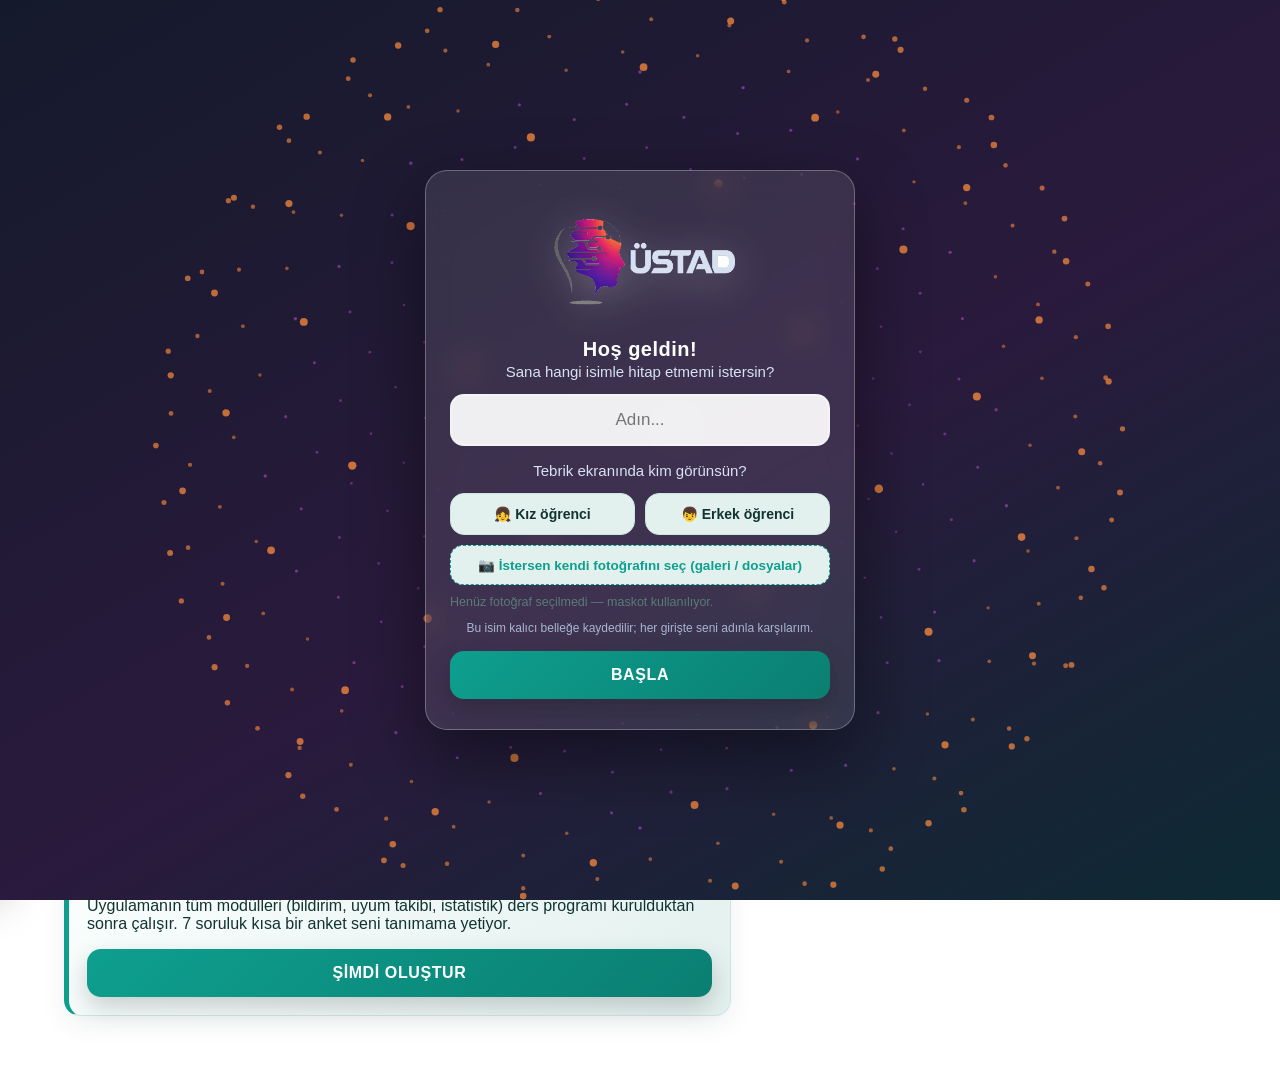
==== commit d9a8218c: "v3.0: 1165 soru + 110 konu + 300 terim + 5 yeni bolum (sozluk/sinav/denemeler/arama/arac-ek), target" ====
--- a/index.html
+++ b/index.html
@@ -5,7 +5,7 @@
 <head>
 <meta charset="utf-8">
 <meta name="viewport" content="width=device-width, initial-scale=1, viewport-fit=cover">
-<meta name="surum" content="2.9">
+<meta name="surum" content="3.0">
 <title>ÜSTAD KPSS-B KOÇ PRO · Sınav Koçu</title>
 <link rel="stylesheet" href="assets/stil.css">
 <link rel="stylesheet" href="assets/koc.css">
